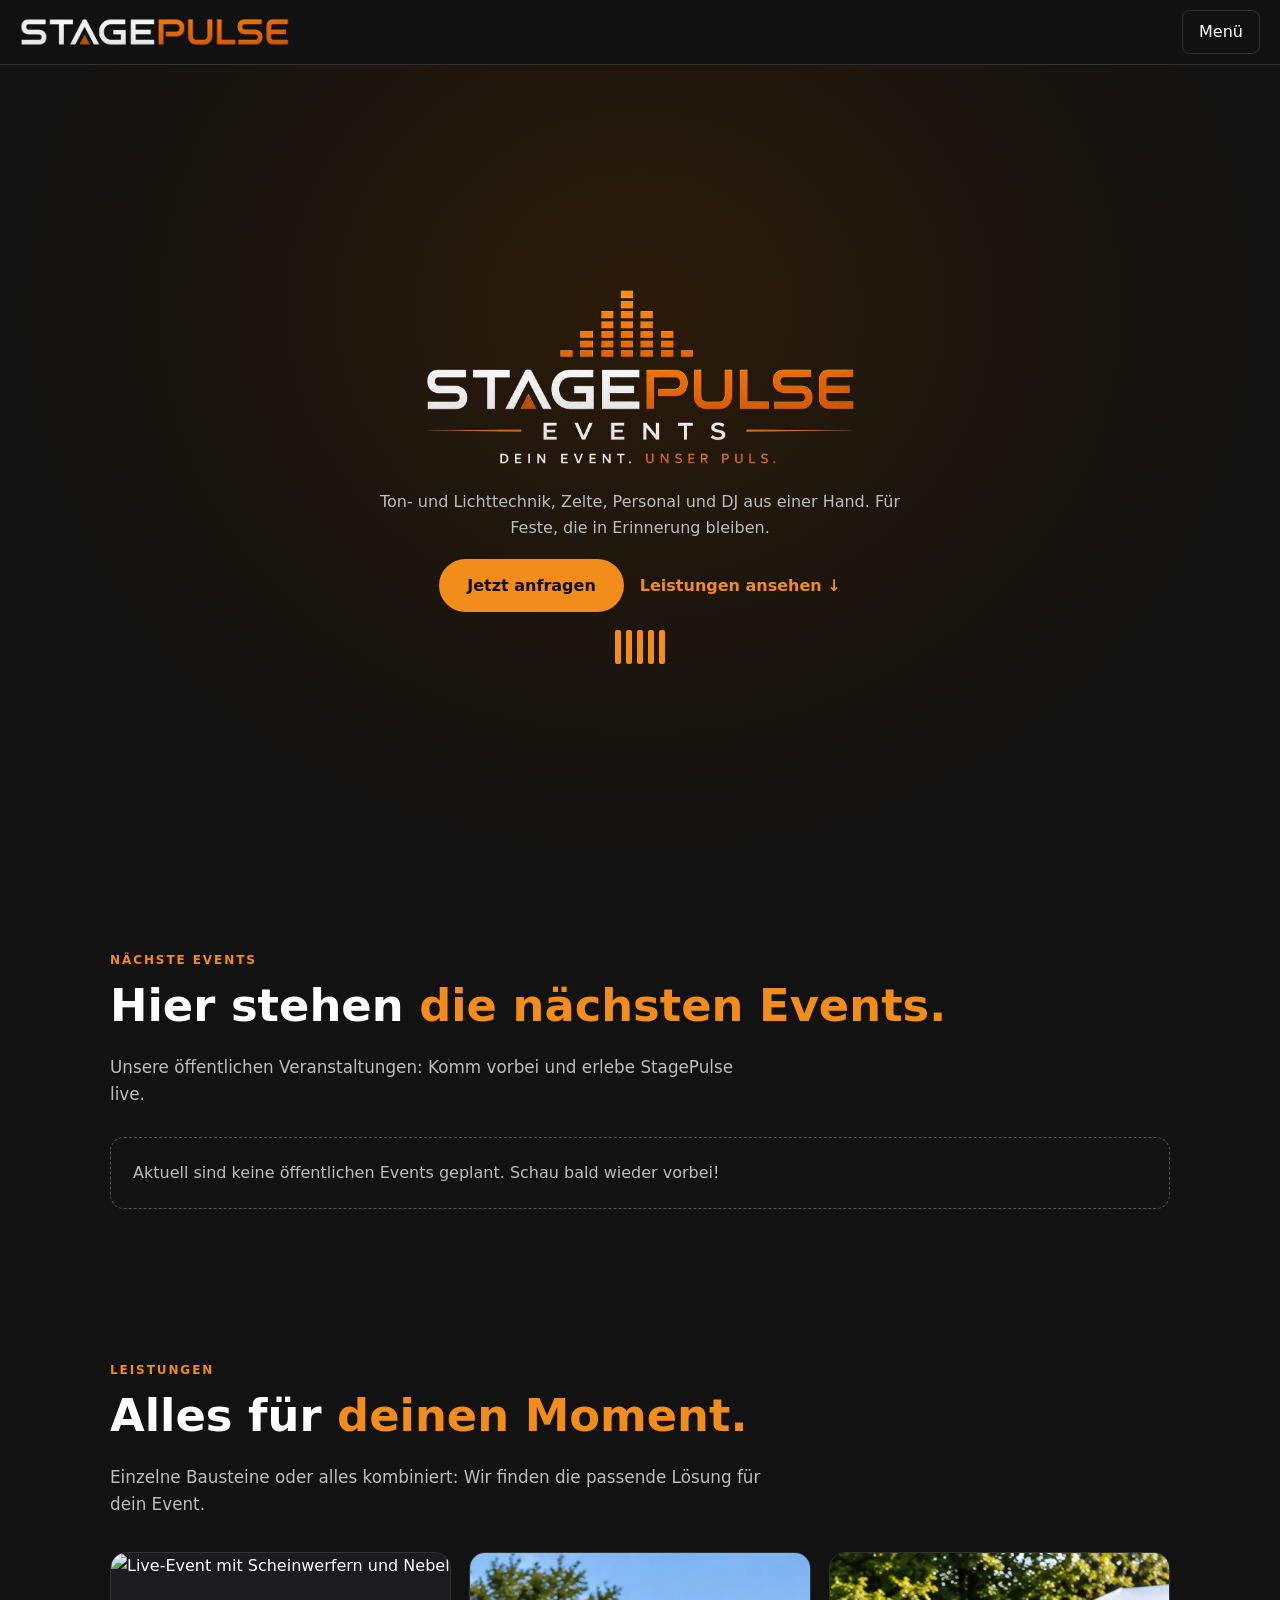
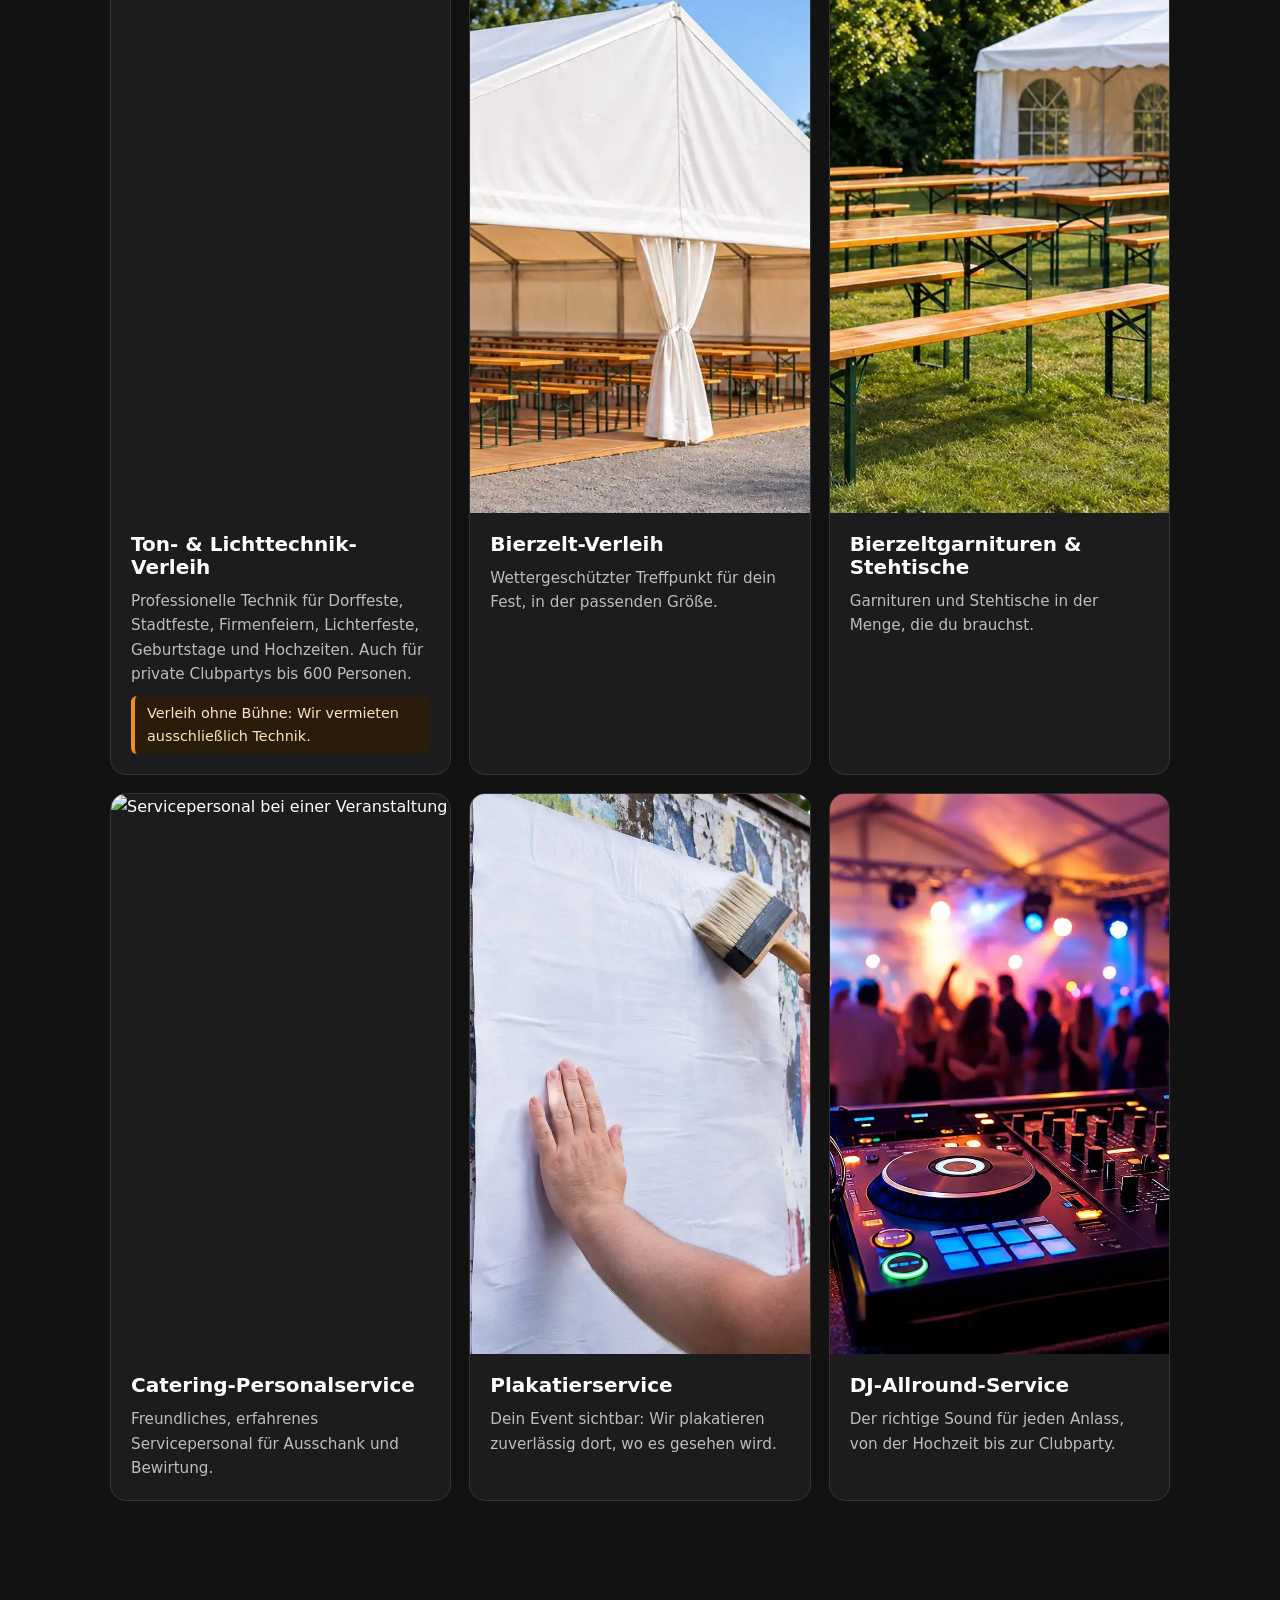
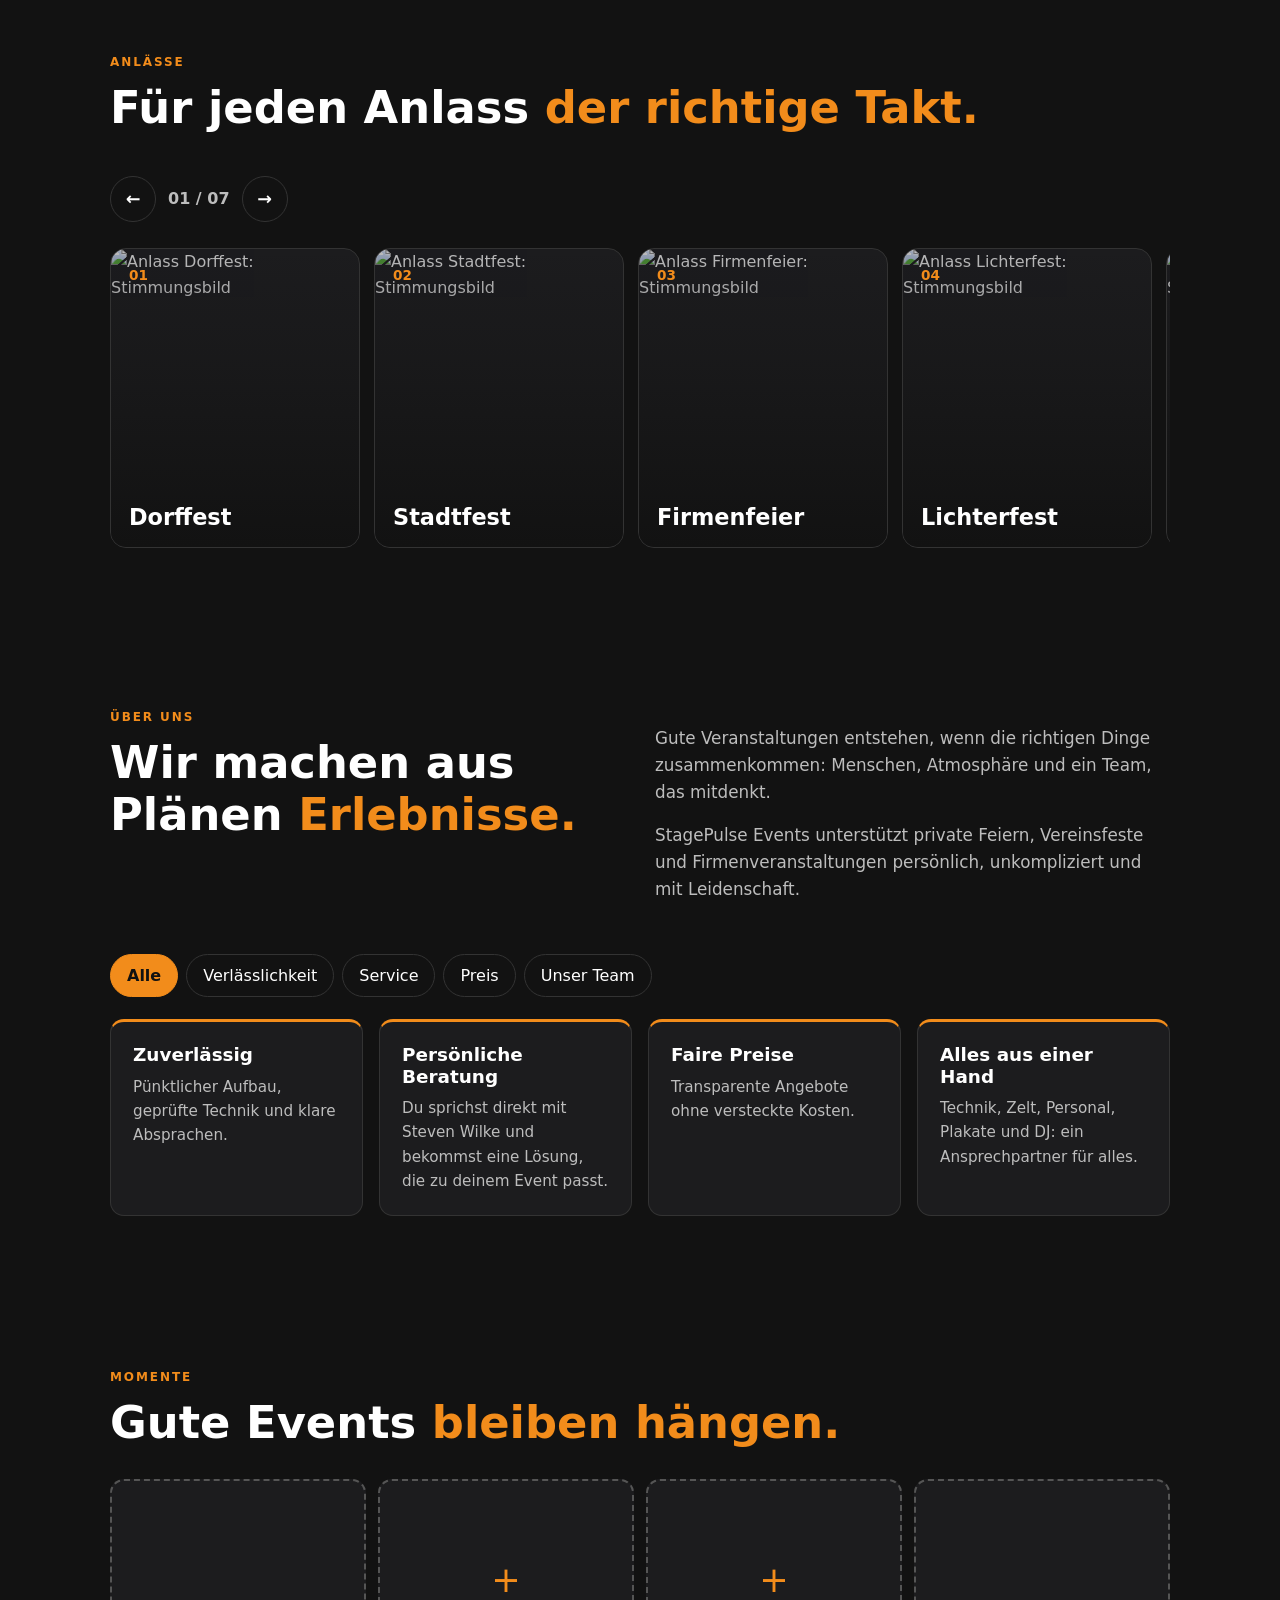
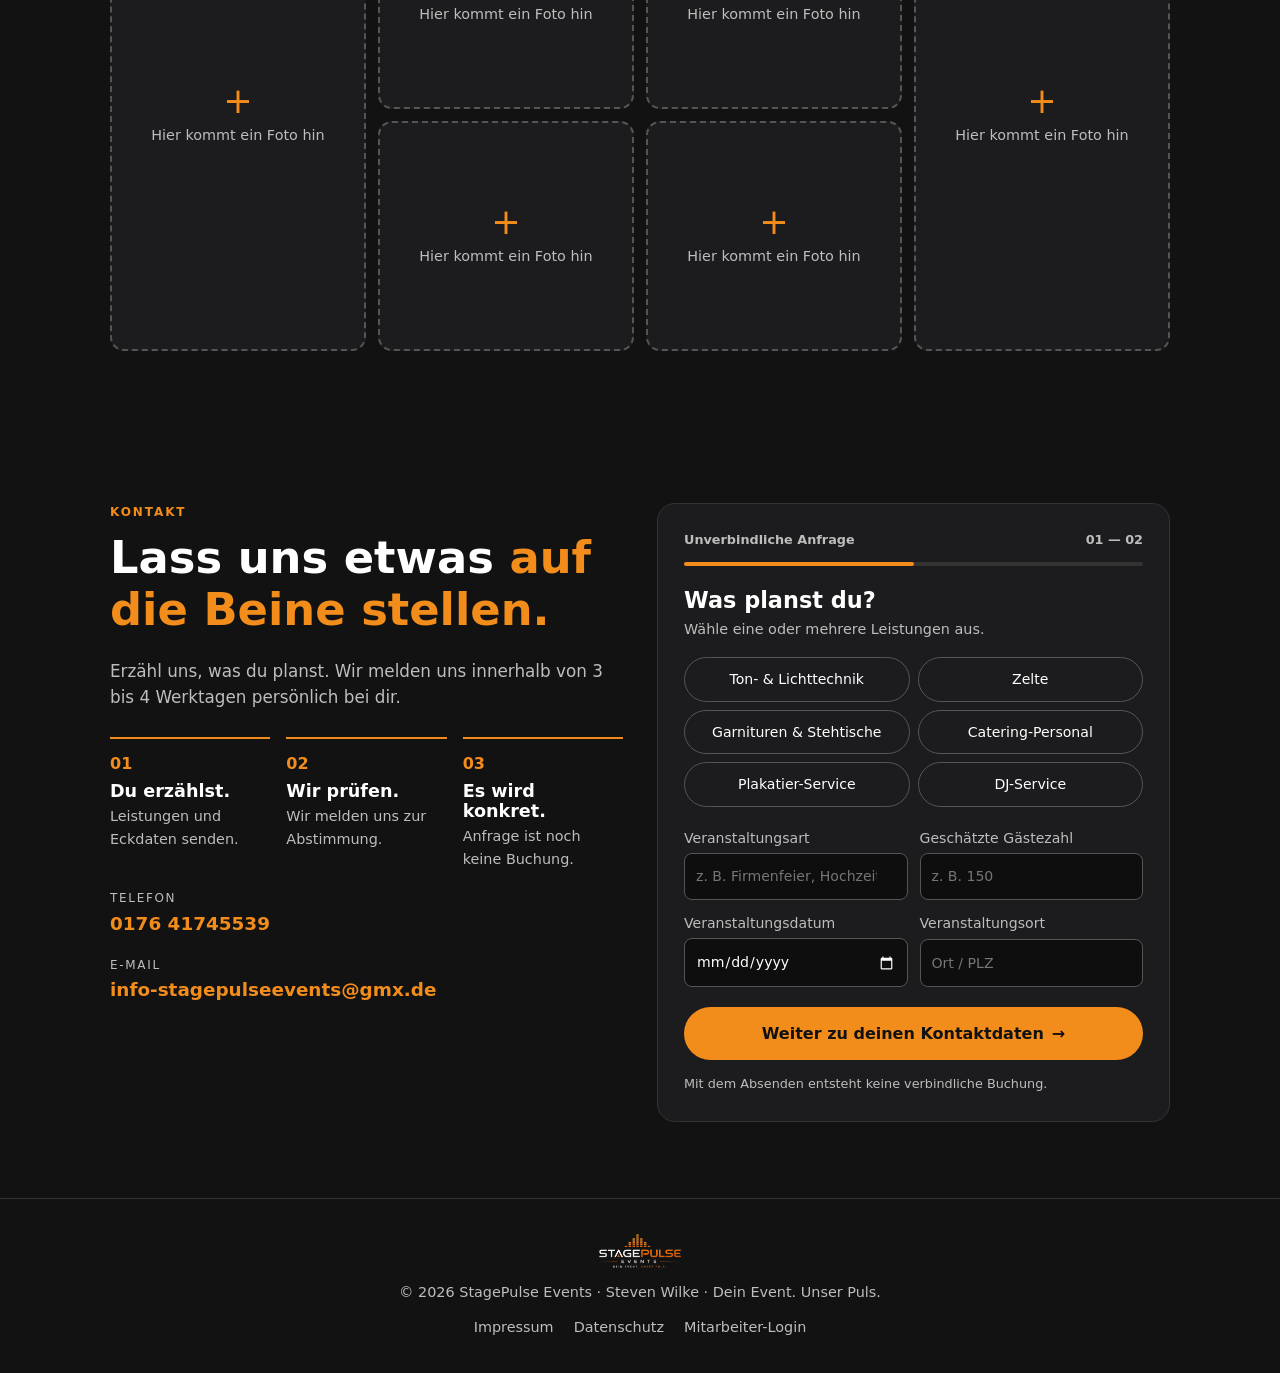
==== index.html @ 1ff985bb "Add files via upload" ====
<!doctype html>
<html lang="de"><head><meta charset="utf-8"><meta name="viewport" content="width=device-width,initial-scale=1,viewport-fit=cover"><meta name="theme-color" content="#121212"><meta name="description" content="StagePulse Events – Dein Event. Unser Puls. Ton- und Lichttechnik, Bierzelt- und Garniturenverleih, Catering-Personalservice, Plakatierservice und DJ-Allround-Service."><meta property="og:title" content="StagePulse Events – Dein Event. Unser Puls."><meta property="og:description" content="Technik, Zelte, Personal und DJ aus einer Hand für Dorffeste, Firmenfeiern, Hochzeiten und Clubpartys."><meta property="og:type" content="website"><meta property="og:locale" content="de_DE"><meta property="og:image" content="assets/logo-og.jpg"><title>StagePulse Events – Ton- und Lichttechnik, Bierzelte, DJ &amp; mehr</title><link rel="icon" href="assets/logo.webp" type="image/webp"><link rel="stylesheet" href="styles.css"><script defer src="https://cdn.jsdelivr.net/npm/@supabase/supabase-js@2"></script><script defer src="config.js"></script><script defer src="app.js"></script></head><body>
<header class="site-header"><a class="brand" href="#start" aria-label="StagePulse Events Startseite"><img class="brand-logo" src="assets/logo-wortmarke.webp" alt="StagePulse Events" width="326" height="36"></a><button class="menu-toggle" aria-label="Menü" aria-expanded="false" aria-controls="main-nav"><span class="t-o">Menü</span><span class="t-x">Schließen</span></button></header>
<nav class="main-nav" id="main-nav" aria-label="Hauptmenü"><a href="#events">Events</a><a href="#leistungen">Leistungen</a><a href="#anlaesse">Anlässe</a><a href="#ueber-uns">Über uns</a><a href="#momente">Momente</a><a href="#anfrage">Kontakt</a><a class="nav-cta" href="#anfrage">Jetzt anfragen</a></nav>
<main>
<section class="hero" id="start"><div class="hero-image" aria-hidden="true"></div><h1 class="reveal"><img class="hero-logo" src="assets/logo.webp" alt="StagePulse Events – Dein Event. Unser Puls." width="440" height="189"></h1><p class="hero-copy">Ton- und Lichttechnik, Zelte, Personal und DJ aus einer Hand. Für Feste, die in Erinnerung bleiben.</p><div class="hero-actions"><a class="button button-primary" href="#anfrage">Jetzt anfragen</a><a class="text-link" href="#leistungen">Leistungen ansehen ↓</a></div><span class="eq" aria-hidden="true"><i></i><i></i><i></i><i></i><i></i></span></section>
<section class="section-wrap" id="events"><div class="section-kicker">Nächste Events</div><h2>Hier stehen <span>die nächsten Events.</span></h2><p class="lead">Unsere öffentlichen Veranstaltungen: Komm vorbei und erlebe StagePulse live.</p><div class="events-list" id="event-list" aria-live="polite"><p class="events-empty">Events werden geladen …</p></div></section>
<section class="section-wrap" id="leistungen"><div class="section-kicker">Leistungen</div><h2>Alles für <span>deinen Moment.</span></h2><p class="lead">Einzelne Bausteine oder alles kombiniert: Wir finden die passende Lösung für dein Event.</p><div class="grid"><article class="card"><img src="https://images.unsplash.com/photo-1506157786151-b8491531f063?auto=format&fit=crop&w=900&q=80" alt="Live-Event mit Scheinwerfern und Nebel" loading="lazy" width="900" height="560"><div class="b"><h3>Ton- &amp; Lichttechnik-Verleih</h3><p>Professionelle Technik für Dorffeste, Stadtfeste, Firmenfeiern, Lichterfeste, Geburtstage und Hochzeiten. Auch für private Clubpartys bis 600 Personen.</p><p class="note-ob">Verleih ohne Bühne: Wir vermieten ausschließlich Technik.</p></div></article><article class="card"><img src="assets/Bierzelte.webp" alt="Festlich beleuchtetes Zelt am Abend" loading="lazy" width="900" height="560"><div class="b"><h3>Bierzelt-Verleih</h3><p>Wettergeschützter Treffpunkt für dein Fest, in der passenden Größe.</p></div></article><article class="card"><img src="assets/Bierzeltgarnituren.webp" alt="Gedeckte Tische und Bänke bei einer Feier" loading="lazy" width="900" height="560"><div class="b"><h3>Bierzeltgarnituren &amp; Stehtische</h3><p>Garnituren und Stehtische in der Menge, die du brauchst.</p></div></article><article class="card"><img src="https://images.unsplash.com/photo-1555244162-803834f70033?auto=format&fit=crop&w=900&q=80" alt="Servicepersonal bei einer Veranstaltung" loading="lazy" width="900" height="560"><div class="b"><h3>Catering-Personalservice</h3><p>Freundliches, erfahrenes Servicepersonal für Ausschank und Bewirtung.</p></div></article><article class="card"><img src="assets/Plakatierservice.webp" alt="Plakatwand mit Veranstaltungswerbung" loading="lazy" width="900" height="560"><div class="b"><h3>Plakatierservice</h3><p>Dein Event sichtbar: Wir plakatieren zuverlässig dort, wo es gesehen wird.</p></div></article><article class="card"><img src="assets/DJService.webp" alt="DJ am Mischpult bei einer Party" loading="lazy" width="900" height="560"><div class="b"><h3>DJ-Allround-Service</h3><p>Der richtige Sound für jeden Anlass, von der Hochzeit bis zur Clubparty.</p></div></article></div></section>
<section class="section-wrap" id="anlaesse"><div class="occ-head"><div><div class="section-kicker">Anlässe</div><h2>Für jeden Anlass <span>der richtige Takt.</span></h2></div><div class="occ-ctrl"><button type="button" id="occ-prev" aria-label="Vorheriger Anlass">←</button><span id="occ-count" aria-live="polite">01 / 07</span><button type="button" id="occ-next" aria-label="Nächster Anlass">→</button></div></div><div class="occ-row" id="occ-row" tabindex="0" role="region" aria-label="Anlässe, horizontal scrollbar"><article class="occ-card"><img src="https://images.unsplash.com/photo-1519167758481-83f550bb49b3?auto=format&fit=crop&w=600&q=80" alt="Anlass Dorffest: Stimmungsbild" loading="lazy" width="600" height="600"><div class="card-shade"></div><b>01</b><h3>Dorffest</h3></article><article class="occ-card"><img src="https://images.unsplash.com/photo-1470229722913-7c0e2dbbafd3?auto=format&fit=crop&w=600&q=80" alt="Anlass Stadtfest: Stimmungsbild" loading="lazy" width="600" height="600"><div class="card-shade"></div><b>02</b><h3>Stadtfest</h3></article><article class="occ-card"><img src="https://images.unsplash.com/photo-1511795409834-ef04bbd61622?auto=format&fit=crop&w=600&q=80" alt="Anlass Firmenfeier: Stimmungsbild" loading="lazy" width="600" height="600"><div class="card-shade"></div><b>03</b><h3>Firmenfeier</h3></article><article class="occ-card"><img src="https://images.unsplash.com/photo-1506157786151-b8491531f063?auto=format&fit=crop&w=600&q=80" alt="Anlass Lichterfest: Stimmungsbild" loading="lazy" width="600" height="600"><div class="card-shade"></div><b>04</b><h3>Lichterfest</h3></article><article class="occ-card"><img src="https://images.unsplash.com/photo-1514525253161-7a46d19cd819?auto=format&fit=crop&w=600&q=80" alt="Anlass Geburtstag: Stimmungsbild" loading="lazy" width="600" height="600"><div class="card-shade"></div><b>05</b><h3>Geburtstag</h3></article><article class="occ-card"><img src="https://images.unsplash.com/photo-1511795409834-ef04bbd61622?auto=format&fit=crop&w=600&q=80" alt="Anlass Hochzeit: Stimmungsbild" loading="lazy" width="600" height="600"><div class="card-shade"></div><b>06</b><h3>Hochzeit</h3></article><article class="occ-card"><img src="https://images.unsplash.com/photo-1571266028243-d220c9c3b6c8?auto=format&fit=crop&w=600&q=80" alt="Anlass Clubparty: Stimmungsbild" loading="lazy" width="600" height="600"><div class="card-shade"></div><b>07</b><h3>Clubparty</h3></article></div></section>
<section class="section-wrap" id="ueber-uns"><div class="intro-grid"><div><div class="section-kicker">Über uns</div><h2>Wir machen aus Plänen <span>Erlebnisse.</span></h2></div><div><p class="lead">Gute Veranstaltungen entstehen, wenn die richtigen Dinge zusammenkommen: Menschen, Atmosphäre und ein Team, das mitdenkt.</p><p class="lead">StagePulse Events unterstützt private Feiern, Vereinsfeste und Firmenveranstaltungen persönlich, unkompliziert und mit Leidenschaft.</p></div></div><div class="adv-filter" role="group" aria-label="Vorteile filtern"><button type="button" aria-pressed="true" data-f="all">Alle</button><button type="button" aria-pressed="false" data-f="a">Verlässlichkeit</button><button type="button" aria-pressed="false" data-f="b">Service</button><button type="button" aria-pressed="false" data-f="c">Preis</button><button type="button" aria-pressed="false" data-f="team">Unser Team</button></div><div class="adv-grid" id="adv-grid"><div class="adv" data-c="a"><h3>Zuverlässig</h3><p>Pünktlicher Aufbau, geprüfte Technik und klare Absprachen.</p></div><div class="adv" data-c="b"><h3>Persönliche Beratung</h3><p>Du sprichst direkt mit Steven Wilke und bekommst eine Lösung, die zu deinem Event passt.</p></div><div class="adv" data-c="c"><h3>Faire Preise</h3><p>Transparente Angebote ohne versteckte Kosten.</p></div><div class="adv" data-c="b"><h3>Alles aus einer Hand</h3><p>Technik, Zelt, Personal, Plakate und DJ: ein Ansprechpartner für alles.</p></div></div><div id="team-panel" hidden><div id="team-list"><p class="events-empty">Team wird geladen …</p></div></div></section>
<section class="section-wrap" id="momente"><div class="section-kicker">Momente</div><h2>Gute Events <span>bleiben hängen.</span></h2><!-- Fotos: jeden Platzhalter &lt;figure class="moment moment-slot"&gt; durch &lt;figure class="moment"&gt;&lt;img src="..." alt="Beschreibung" loading="lazy"&gt;&lt;/figure&gt; ersetzen -->
<div class="moment-grid"><figure data-slot="1" class="moment moment-slot tall"><span aria-hidden="true">+</span><span>Hier kommt ein Foto hin</span></figure><figure data-slot="2" class="moment moment-slot "><span aria-hidden="true">+</span><span>Hier kommt ein Foto hin</span></figure><figure data-slot="3" class="moment moment-slot "><span aria-hidden="true">+</span><span>Hier kommt ein Foto hin</span></figure><figure data-slot="4" class="moment moment-slot tall"><span aria-hidden="true">+</span><span>Hier kommt ein Foto hin</span></figure><figure data-slot="5" class="moment moment-slot "><span aria-hidden="true">+</span><span>Hier kommt ein Foto hin</span></figure><figure data-slot="6" class="moment moment-slot "><span aria-hidden="true">+</span><span>Hier kommt ein Foto hin</span></figure></div></section>
<section class="section-wrap" id="anfrage"><div class="contact"><div><div class="section-kicker">Kontakt</div><h2>Lass uns etwas <span>auf die Beine stellen.</span></h2><p class="lead">Erzähl uns, was du planst. Wir melden uns innerhalb von 3 bis 4 Werktagen persönlich bei dir.</p><div class="process-grid"><div><b>01</b><h3>Du erzählst.</h3><p>Leistungen und Eckdaten senden.</p></div><div><b>02</b><h3>Wir prüfen.</h3><p>Wir melden uns zur Abstimmung.</p></div><div><b>03</b><h3>Es wird konkret.</h3><p>Anfrage ist noch keine Buchung.</p></div></div><div class="contact-detail"><span>TELEFON</span><a href="tel:+4917641745539">0176 41745539</a></div><div class="contact-detail"><span>E-MAIL</span><a href="mailto:info-stagepulseevents@gmx.de">info-stagepulseevents@gmx.de</a></div></div><form class="inquiry-form" id="inquiry-form">
        <div class="form-top"><span>Unverbindliche Anfrage</span><span>01 — 02</span></div>
        <div class="form-progress"><i></i></div>
        <div class="form-step active" data-step="1">
          <h3>Was planst du?</h3><p class="form-hint">Wähle eine oder mehrere Leistungen aus.</p>
          <div class="service-options">
            <label><input type="checkbox" name="services" value="Ton- und Lichttechnik"><span>Ton- &amp; Lichttechnik</span></label>
            <label><input type="checkbox" name="services" value="Bierzelt- und Zeltverleih"><span>Zelte</span></label>
            <label><input type="checkbox" name="services" value="Bierzeltgarnituren und Stehtische"><span>Garnituren &amp; Stehtische</span></label>
            <label><input type="checkbox" name="services" value="Catering-Personal-Service"><span>Catering-Personal</span></label>
            <label><input type="checkbox" name="services" value="Plakatier-Service"><span>Plakatier-Service</span></label>
            <label><input type="checkbox" name="services" value="DJ-Allround-Service"><span>DJ-Service</span></label>
          </div>
          <div class="form-grid"><label>Veranstaltungsart<input name="event_type" list="anlaesse-liste" placeholder="z. B. Firmenfeier, Hochzeit" required><datalist id="anlaesse-liste"><option>Dorffest</option><option>Stadtfest</option><option>Firmenfeier</option><option>Lichterfest</option><option>Geburtstag</option><option>Hochzeit</option><option>Clubparty</option></datalist></label><label>Geschätzte Gästezahl<input name="guest_count" type="number" min="1" placeholder="z. B. 150"></label><label>Veranstaltungsdatum<input name="event_date" type="date" required></label><label>Veranstaltungsort<input name="venue" placeholder="Ort / PLZ" required></label></div>
          <button class="button button-primary form-next" type="button">Weiter zu deinen Kontaktdaten <span>→</span></button>
        </div>
        <div class="form-step" data-step="2">
          <h3>Wie erreichen wir dich?</h3><p class="form-hint">Wir verwenden deine Angaben ausschließlich zur Bearbeitung deiner Anfrage.</p>
          <div class="form-grid"><label>Vor- und Nachname<input name="full_name" autocomplete="name" required></label><label>Telefonnummer<input name="phone" type="tel" autocomplete="tel" required></label><label class="span-two">E-Mail-Adresse<input name="email" type="email" autocomplete="email" required></label><label class="span-two">Mengen / Anzahl<textarea name="quantities" rows="2" placeholder="z. B. 10 Garnituren, 2 Stehtische, gewünschte Technik ..."></textarea></label><label class="span-two">Weitere Wünsche<textarea name="message" rows="3" placeholder="Erzähl uns mehr über dein Event ..."></textarea></label></div>
          <label class="consent"><input type="checkbox" name="privacy" required><span>Ich habe die <a href="datenschutz.html" target="_blank">Datenschutzhinweise</a> gelesen und stimme der Verarbeitung meiner Angaben zur Bearbeitung der Anfrage zu.</span></label>
          <div class="form-actions"><button class="button button-ghost form-back" type="button">← Zurück</button><button class="button button-primary" type="submit">Anfrage senden <span>↗</span></button></div>
        </div>
        <div class="form-success" hidden><div class="success-icon">✓</div><h3>Danke für deine Anfrage!</h3><p>Deine Nachricht wurde übermittelt. Du erhältst eine Eingangsbestätigung per E-Mail, sobald der Versanddienst eingerichtet ist.</p></div>
        <div class="form-error" role="alert" hidden></div>
        <p class="form-footnote">Mit dem Absenden entsteht keine verbindliche Buchung.</p>
      </form></div></section>
</main>
<footer class="site-footer"><a class="brand" href="index.html#start" aria-label="StagePulse Events"><img class="footer-logo" src="assets/logo.webp" alt="StagePulse Events – Dein Event. Unser Puls." width="84" height="36"></a><span>© <span id="year"></span> StagePulse Events · Steven Wilke · Dein Event. Unser Puls.</span><div><a href="impressum.html">Impressum</a><a href="datenschutz.html">Datenschutz</a><a href="admin.html">Mitarbeiter-Login</a></div></footer>
<dialog id="notice-dialog"><div class="dialog-inner"><button class="dialog-close" aria-label="Schließen">×</button><p class="section-kicker">StagePulse Events</p><h3>Eine kurze Nachricht</h3><p id="dialog-message"></p></div></dialog>
<dialog id="event-dialog" aria-labelledby="ed-title"><div class="dialog-inner event-dialog"><button class="dialog-close" id="ed-close" aria-label="Schließen">×</button><p class="section-kicker" id="ed-date"></p><h3 id="ed-title"></h3><p class="event-meta" id="ed-meta"></p><p id="ed-desc" class="lead"></p><div id="ed-actions"></div><div class="map-box" id="ed-map"></div></div></dialog>
</body></html>
---- styles.css ----
:root{--bg:#121212;--bg2:#1c1c1e;--panel:#1c1c1e;--text:#fff;--muted:#bdbdbd;--line:#333;--ac:#F28C1B;--purple:#F28C1B;--blue:#ffb347;--font:system-ui,-apple-system,"Segoe UI",Roboto,sans-serif;--display:var(--font);color-scheme:dark}
*{box-sizing:border-box}html{scroll-behavior:smooth;scroll-padding-top:80px;overflow-x:hidden}
body{margin:0;background:var(--bg);color:var(--text);font:16px/1.6 var(--font);overflow-x:hidden}
a{color:inherit;text-decoration:none}button,input,textarea,select{font:inherit}
:focus-visible{outline:3px solid var(--ac);outline-offset:3px}
h1,h2,h3{line-height:1.15;margin:0 0 .5em;font-weight:800}h2{font-size:clamp(1.8rem,5vw,2.8rem)}h2 span{color:var(--ac)}
.section-wrap{padding:76px 20px;max-width:1100px;margin:auto}
.section-kicker{font-size:.75rem;letter-spacing:.16em;font-weight:700;color:var(--ac);text-transform:uppercase;margin-bottom:10px}
.lead{color:var(--muted);max-width:62ch;font-size:1.05rem}
.site-header{position:sticky;top:0;z-index:20;display:flex;justify-content:space-between;align-items:center;gap:12px;padding:10px 20px;background:#121212f2;border-bottom:1px solid var(--line)}
.brand{display:flex;align-items:center;gap:10px}.brand-logo{height:30px;width:auto;display:block}.footer-logo{height:36px;width:auto}
.menu-toggle{background:none;border:1px solid var(--line);color:var(--text);border-radius:8px;padding:8px 16px;cursor:pointer;font-size:1rem}.menu-toggle:hover{border-color:var(--ac)}
.menu-toggle .t-x,.menu-toggle[aria-expanded=true] .t-o{display:none}.menu-toggle[aria-expanded=true] .t-x{display:inline}
.main-nav{position:fixed;inset:0;z-index:15;background:#0b0b0b;display:none;flex-direction:column;justify-content:center;align-items:center;gap:22px;padding:80px 20px 20px}
.main-nav.open{display:flex}.main-nav a{font-size:clamp(1.6rem,6vw,2.2rem);font-weight:800}.main-nav a:hover{color:var(--ac)}
.main-nav .nav-cta{background:var(--ac);color:#111;border-radius:999px;padding:12px 30px;font-size:1.1rem}.main-nav .nav-cta:hover{color:#111;filter:brightness(1.1)}
.button{display:inline-flex;align-items:center;justify-content:center;gap:8px;border:2px solid transparent;border-radius:999px;padding:12px 26px;font-weight:700;cursor:pointer;transition:.2s;font-size:1rem;color:var(--text);background:none}
.button-primary{background:var(--ac);color:#111}.button-primary:hover{filter:brightness(1.12);transform:translateY(-2px)}
.button-ghost{border-color:var(--ac);color:var(--text)}.button-ghost:hover{background:#F28C1B22}
.button:disabled{opacity:.6;cursor:wait}
.text-link,.under-link{color:var(--ac);font-weight:700}.text-link:hover,.under-link:hover{text-decoration:underline}
.hero{position:relative;min-height:90vh;display:flex;flex-direction:column;align-items:center;justify-content:center;text-align:center;gap:18px;padding:60px 20px 70px;overflow:hidden;background:radial-gradient(ellipse at 50% 30%,#2a1a08 0,var(--bg) 70%)}
.hero-image{position:absolute;inset:0;background:linear-gradient(#121212cc,#121212f2),url('https://images.unsplash.com/photo-1470229722913-7c0e2dbbafd3?auto=format&fit=crop&w=2000&q=80') center/cover;opacity:.55}
.hero>*{position:relative}.hero h1{margin:0}.hero-logo{width:min(440px,86vw);height:auto;display:block}
.hero-copy{color:var(--muted);max-width:56ch;margin:0}.hero-actions{display:flex;flex-wrap:wrap;gap:16px;justify-content:center;align-items:center}
.eq{display:inline-flex;align-items:flex-end;gap:5px;height:34px}.eq i{width:6px;height:100%;background:var(--ac);border-radius:2px;transform-origin:bottom;animation:eq 1.1s ease-in-out infinite alternate}.eq i:nth-child(2){animation-delay:-.5s}.eq i:nth-child(3){animation-delay:-.8s}.eq i:nth-child(4){animation-delay:-.3s}.eq i:nth-child(5){animation-delay:-.65s}@keyframes eq{from{transform:scaleY(1)}to{transform:scaleY(.25)}}
.grid{display:grid;gap:18px;grid-template-columns:repeat(auto-fit,minmax(290px,1fr));margin-top:34px}
.card{background:var(--bg2);border:1px solid var(--line);border-radius:16px;overflow:hidden;display:flex;flex-direction:column;transition:.2s}.card:hover{border-color:var(--ac);transform:translateY(-3px)}
.card img{width:100%;aspect-ratio:16/10;object-fit:cover;display:block}
.card .b{padding:20px;display:flex;flex-direction:column;gap:10px;flex:1}.card h3{margin:0;font-size:1.25rem}.card p{margin:0;color:var(--muted);font-size:.95rem}.card .button{margin-top:auto;align-self:flex-start}
.card .note-ob,.note-ob{border-left:4px solid var(--ac);padding:6px 12px;background:#2a1c0b;border-radius:6px;font-size:.9rem;color:#ffe2bf}
.occ-head{display:flex;justify-content:space-between;align-items:end;gap:20px;flex-wrap:wrap;margin-bottom:26px}
.occ-ctrl{display:flex;align-items:center;gap:12px;color:var(--muted);font-weight:700}.occ-ctrl button{width:46px;height:46px;border-radius:50%;border:1px solid var(--line);background:none;color:#fff;font-size:1.1rem;cursor:pointer}.occ-ctrl button:hover{background:var(--ac);color:#111;border-color:var(--ac)}
.occ-row{display:flex;gap:14px;overflow-x:auto;scroll-snap-type:x mandatory;scrollbar-width:none;padding-bottom:8px}.occ-row::-webkit-scrollbar{display:none}
.occ-card{flex:0 0 min(75%,250px);height:300px;position:relative;scroll-snap-align:start;overflow:hidden;border-radius:16px;border:1px solid var(--line);background:var(--bg2)}
.occ-card img{width:100%;height:100%;object-fit:cover;opacity:.7}.card-shade{position:absolute;inset:0;background:linear-gradient(0deg,#121212 0%,#12121255 60%,transparent)}
.occ-card b{position:absolute;top:16px;left:18px;color:var(--ac);font-size:.85rem}.occ-card h3{position:absolute;left:18px;bottom:16px;margin:0;font-size:1.4rem}
.adv-filter{display:flex;flex-wrap:wrap;gap:8px;margin:34px 0 22px}.adv-filter button{background:none;color:var(--text);border:1px solid var(--line);border-radius:999px;padding:8px 16px;cursor:pointer}.adv-filter button[aria-pressed=true]{background:var(--ac);color:#111;border-color:var(--ac);font-weight:700}
.adv-grid{display:grid;gap:16px;grid-template-columns:repeat(auto-fit,minmax(220px,1fr))}.adv{background:var(--bg2);border:1px solid var(--line);border-top:3px solid var(--ac);border-radius:14px;padding:22px}.adv h3{font-size:1.15rem}.adv p{margin:0;color:var(--muted);font-size:.95rem}.adv[hidden]{display:none}
.intro-grid{display:grid;gap:30px;grid-template-columns:repeat(auto-fit,minmax(280px,1fr));align-items:start}
.moment-grid{display:grid;gap:12px;grid-template-columns:repeat(auto-fit,minmax(220px,1fr));grid-auto-rows:230px;margin-top:30px}.moment{position:relative;overflow:hidden;margin:0;border-radius:14px;background:var(--bg2)}.moment.tall{grid-row:span 2}
.moment img{width:100%;height:calc(100% + 60px);object-fit:cover;display:block;transform:translateY(var(--py,0px))}
.process-grid{display:grid;gap:16px;grid-template-columns:repeat(auto-fit,minmax(150px,1fr));margin:26px 0 8px}.process-grid>div{border-top:2px solid var(--ac);padding-top:12px}.process-grid b{color:var(--ac)}.process-grid h3{margin:4px 0;font-size:1.1rem}.process-grid p{margin:0;color:var(--muted);font-size:.9rem}
.contact{display:grid;gap:34px;grid-template-columns:repeat(auto-fit,minmax(300px,1fr));align-items:start}
.contact-detail{display:flex;flex-direction:column;margin-top:18px}.contact-detail span{font-size:.75rem;letter-spacing:.14em;color:var(--muted)}.contact-detail a{color:var(--ac);font-size:1.15rem;font-weight:700}
.inquiry-form{background:var(--bg2);border:1px solid var(--line);border-radius:18px;padding:26px}
.form-top{display:flex;justify-content:space-between;color:var(--muted);font-size:.8rem;font-weight:700}.form-progress{height:4px;background:var(--line);border-radius:4px;margin:12px 0 22px}.form-progress i{display:block;width:50%;height:100%;background:var(--ac);border-radius:4px;transition:.3s}
.form-step{display:none}.form-step.active{display:block}.form-step h3,.form-success h3{font-size:1.4rem;margin:0}.form-hint{font-size:.9rem;color:var(--muted);margin:4px 0 16px}
.service-options{display:grid;grid-template-columns:1fr 1fr;gap:8px;margin-bottom:20px}.service-options input{position:absolute;opacity:0}.service-options span{display:block;padding:10px 12px;border:1px solid #555;border-radius:999px;font-size:.88rem;text-align:center;cursor:pointer;transition:.2s}.service-options input:checked+span{border-color:var(--ac);background:#F28C1B26;font-weight:700}.service-options input:focus-visible+span{outline:3px solid var(--ac);outline-offset:2px}
.form-grid{display:grid;grid-template-columns:1fr 1fr;gap:12px}.span-two{grid-column:span 2}.form-grid label{display:grid;gap:4px;font-size:.88rem;color:var(--muted)}
input,select,textarea{background:#0e0e0f;color:var(--text);border:1px solid #555;border-radius:8px;padding:11px;width:100%}input[type=checkbox]{width:auto}textarea{resize:vertical}input:focus,textarea:focus,select:focus{border-color:var(--ac);outline:none}
.form-next{margin-top:20px;width:100%}.consent{display:flex;gap:10px;align-items:flex-start;margin:16px 0;font-size:.85rem;color:var(--muted)}.consent input{accent-color:var(--ac);margin-top:4px}.consent a{color:var(--ac);text-decoration:underline}
.form-actions{display:flex;gap:12px}.form-actions .button{flex:1}.form-error{margin-top:12px;color:#ff9d9d}.form-footnote{font-size:.8rem;color:var(--muted);margin:14px 0 0}
.form-success{text-align:center;padding:36px 8px}.success-icon{width:52px;height:52px;border:2px solid var(--ac);border-radius:50%;display:grid;place-items:center;color:var(--ac);font-size:1.4rem;margin:0 auto 16px}.form-success p{color:var(--muted)}
.site-footer{border-top:1px solid var(--line);padding:34px 20px;display:flex;flex-direction:column;align-items:center;gap:12px;text-align:center;color:var(--muted);font-size:.9rem}.site-footer>div{display:flex;gap:20px;flex-wrap:wrap;justify-content:center}.site-footer a:hover{color:var(--ac)}
dialog{background:var(--bg2);color:var(--text);border:1px solid var(--line);border-radius:16px;padding:0}dialog::backdrop{background:#000c}.dialog-inner{padding:30px;min-width:min(400px,85vw)}.dialog-close{float:right;background:none;border:0;color:#fff;font-size:1.6rem;cursor:pointer}
.legal{max-width:820px}.legal h1{font-size:clamp(2rem,6vw,3rem)}.legal h2{font-size:1.3rem;margin-top:1.6em}.legal p{color:#d8d8d8}
.reveal{animation:rise .8s both}@keyframes rise{from{opacity:0;transform:translateY(20px)}to{opacity:1;transform:none}}
@media(max-width:560px){.form-grid{grid-template-columns:1fr}.span-two{grid-column:span 1}.form-actions{flex-direction:column-reverse}.brand-logo{height:24px}.moment.tall{grid-row:span 1}}
@media(prefers-reduced-motion:reduce){*,*::before,*::after{animation:none!important;transition:none!important;scroll-behavior:auto!important}.moment img{transform:none!important}}

.moment-slot{display:flex;flex-direction:column;align-items:center;justify-content:center;gap:6px;border:2px dashed #555;background:var(--bg2);color:var(--muted);font-size:.9rem;text-align:center;padding:12px}.moment-slot span:first-child{font-size:2.2rem;line-height:1;color:var(--ac)}
.events-list{display:grid;gap:16px;grid-template-columns:repeat(auto-fit,minmax(280px,1fr));margin-top:30px}
.event-card{display:flex;gap:16px;background:var(--bg2);border:1px solid var(--line);border-radius:16px;padding:18px;transition:.2s}.event-card:hover{border-color:var(--ac)}
.event-date{flex:0 0 68px;height:78px;border-radius:12px;background:var(--ac);color:#111;display:flex;flex-direction:column;align-items:center;justify-content:center;font-weight:800;line-height:1.05}.event-date b{font-size:1.9rem}.event-date span{font-size:.75rem;letter-spacing:.1em;text-transform:uppercase}
.event-body h3{font-size:1.15rem;margin:0 0 4px}.event-meta{margin:0 0 6px;color:var(--ac);font-weight:700;font-size:.9rem}.event-body p{margin:0 0 6px;color:var(--muted);font-size:.93rem}.event-body a{color:var(--ac);font-weight:700}.event-body a:hover{text-decoration:underline}
.events-empty{grid-column:1/-1;margin:0;padding:22px;border:1px dashed #555;border-radius:14px;color:var(--muted)}
[hidden]{display:none!important}

.moment-grid{grid-template-columns:repeat(4,1fr);grid-auto-flow:dense}
@media(max-width:850px){.moment-grid{grid-template-columns:repeat(2,1fr)}}
@media(max-width:560px){.moment-grid{grid-template-columns:1fr}}

.event-card{cursor:pointer}.event-open{background:none;border:0;color:var(--ac);font-weight:700;padding:0;cursor:pointer;font-size:.95rem}.event-open:hover{text-decoration:underline}
.event-short{display:-webkit-box;-webkit-line-clamp:2;-webkit-box-orient:vertical;overflow:hidden}
#event-dialog{width:min(580px,94vw);max-height:90vh;overflow:auto}#event-dialog .dialog-inner{min-width:0;padding:26px}#event-dialog h3{font-size:1.6rem;margin:0 0 6px}#event-dialog .lead{margin:10px 0;white-space:pre-line}
#ed-actions{display:flex;flex-wrap:wrap;gap:10px;margin:16px 0}
.map-box{margin-top:6px;border-radius:12px;overflow:hidden;border:1px solid var(--line);background:#0e0e0f;min-height:140px}.map-box iframe{display:block;width:100%;height:320px;border:0}
.map-consent{padding:22px;text-align:center;color:var(--muted);font-size:.9rem;display:grid;gap:12px;justify-items:center}.map-consent a{color:var(--ac);text-decoration:underline}

.moment figcaption{position:absolute;left:0;right:0;bottom:0;padding:34px 16px 14px;background:linear-gradient(transparent,#000000d9);color:#fff;font-size:.92rem;line-height:1.35}
.team-row{display:grid;grid-template-columns:1fr 1fr;gap:clamp(24px,5vw,56px);align-items:center;margin:0 0 48px}
.team-row:nth-child(even) .team-photo{order:2}
.team-photo{margin:0;border-radius:16px;overflow:hidden;background:var(--bg2);border:1px solid var(--line);aspect-ratio:4/5}.team-photo img{width:100%;height:100%;object-fit:cover;display:block}
.team-role{margin:0 0 6px;color:var(--ac);font-weight:700;letter-spacing:.14em;text-transform:uppercase;font-size:.78rem}.team-text h3{font-size:clamp(1.6rem,4vw,2.3rem);margin:0 0 12px}.team-text p{color:var(--muted);margin:0 0 10px;font-size:1.02rem}
@media(max-width:700px){.team-row{grid-template-columns:1fr;gap:18px}.team-row:nth-child(even) .team-photo{order:0}.team-photo{aspect-ratio:1/1}}
.team-row{grid-template-columns:minmax(0,400px) 1fr;justify-content:space-between}.team-row:nth-child(even){grid-template-columns:1fr minmax(0,400px)}
@media(max-width:700px){.team-row,.team-row:nth-child(even){grid-template-columns:1fr}}
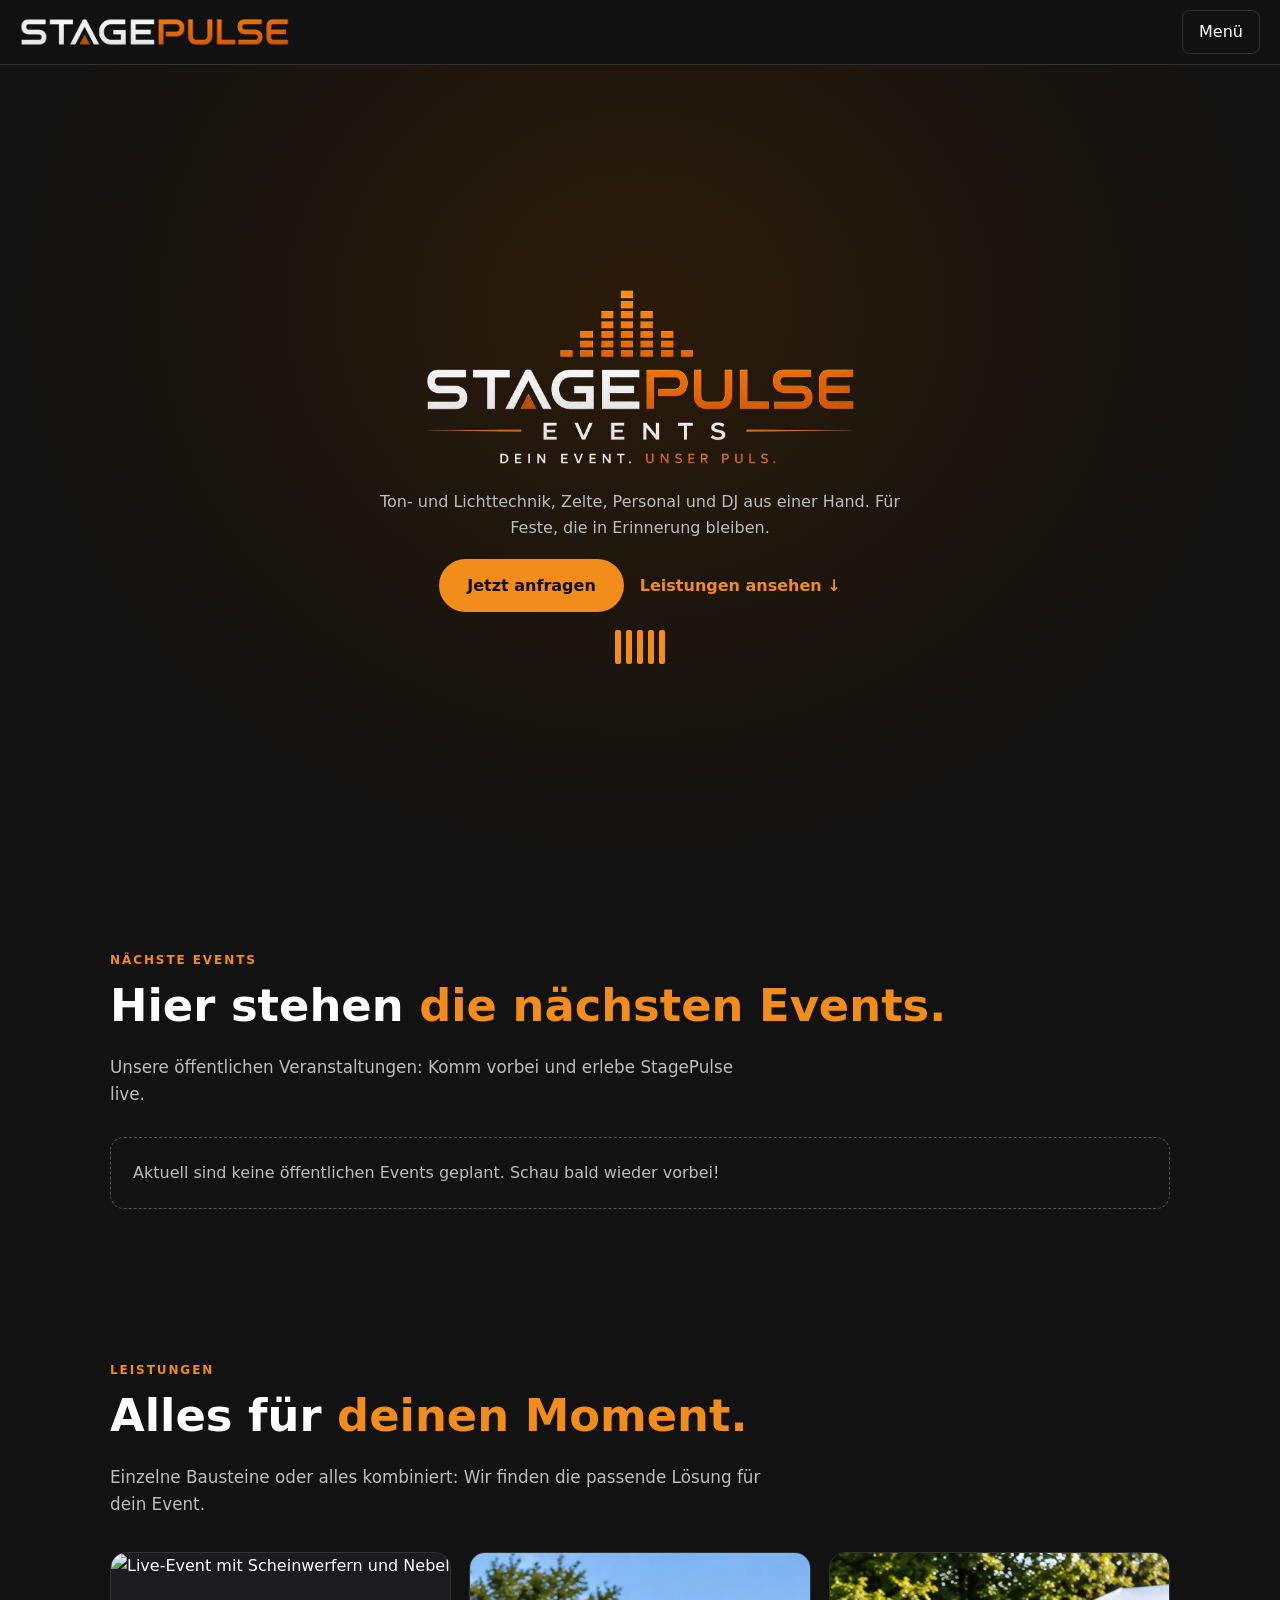
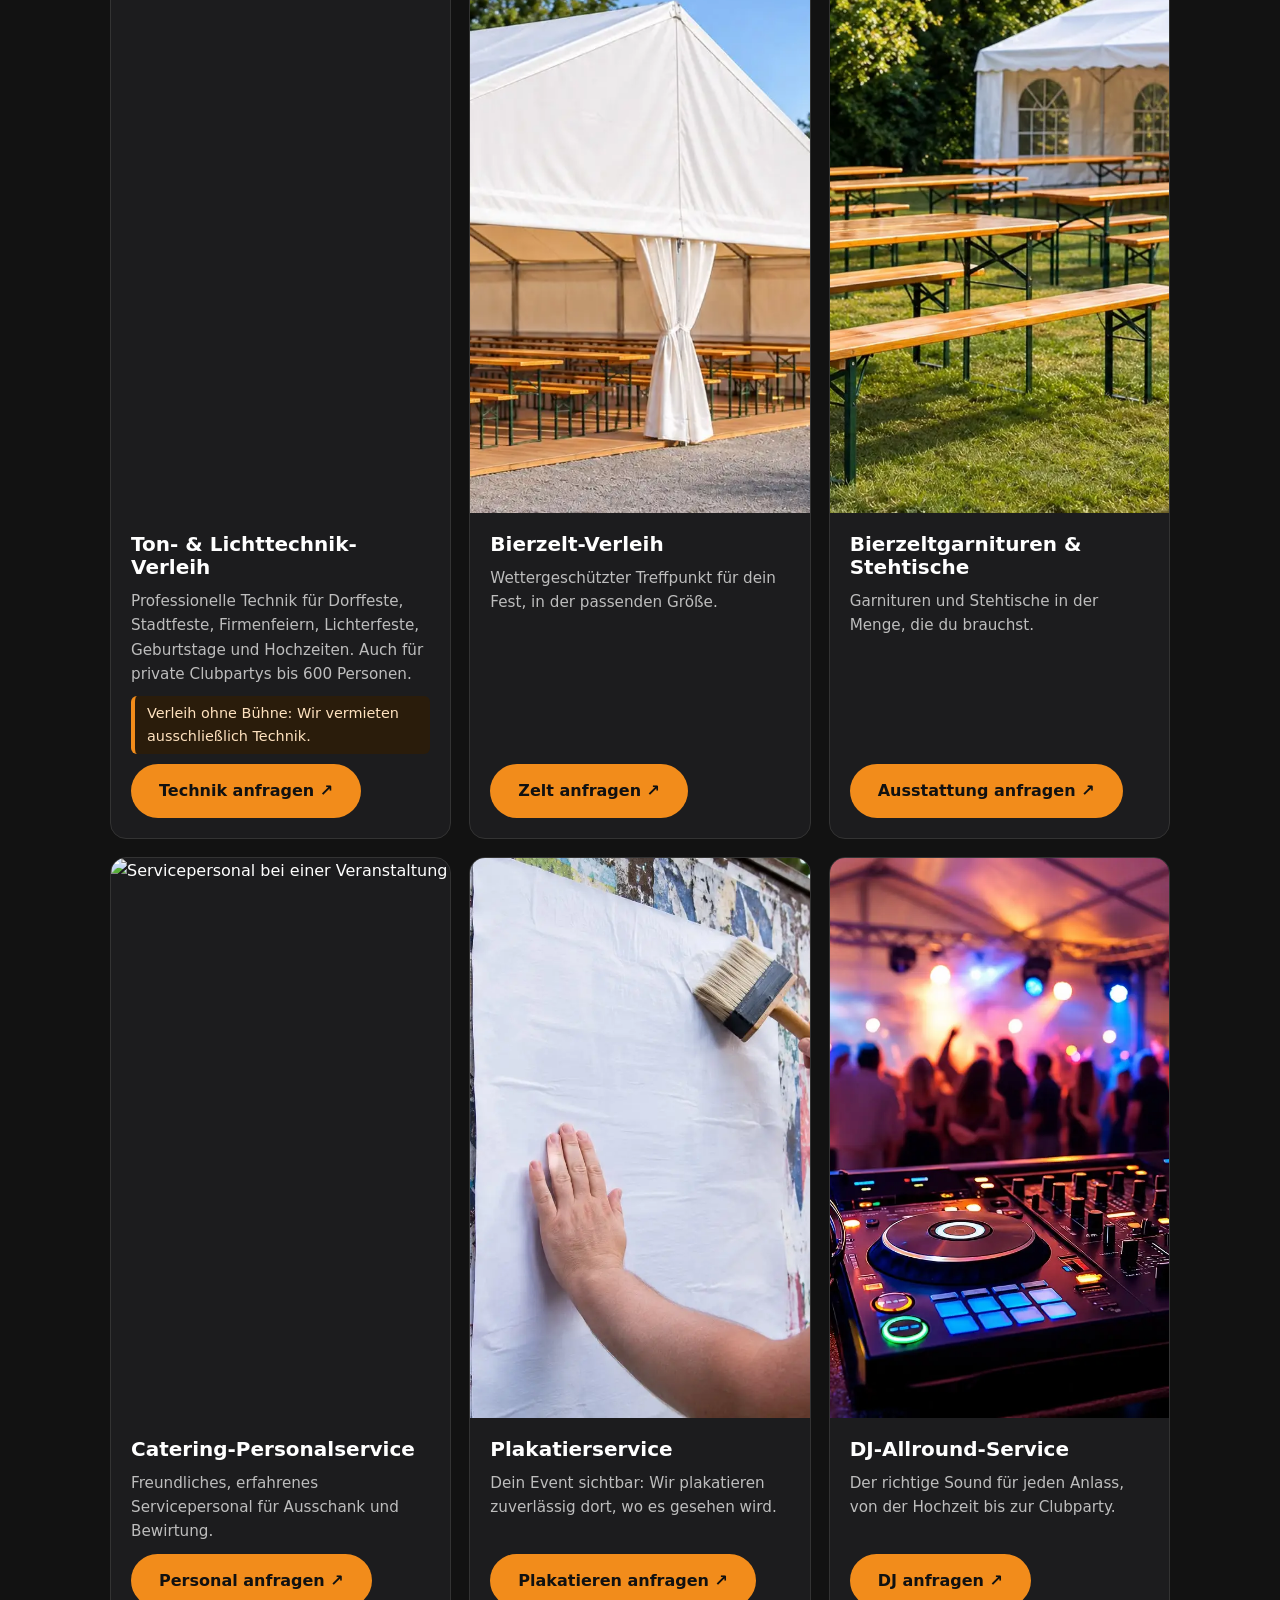
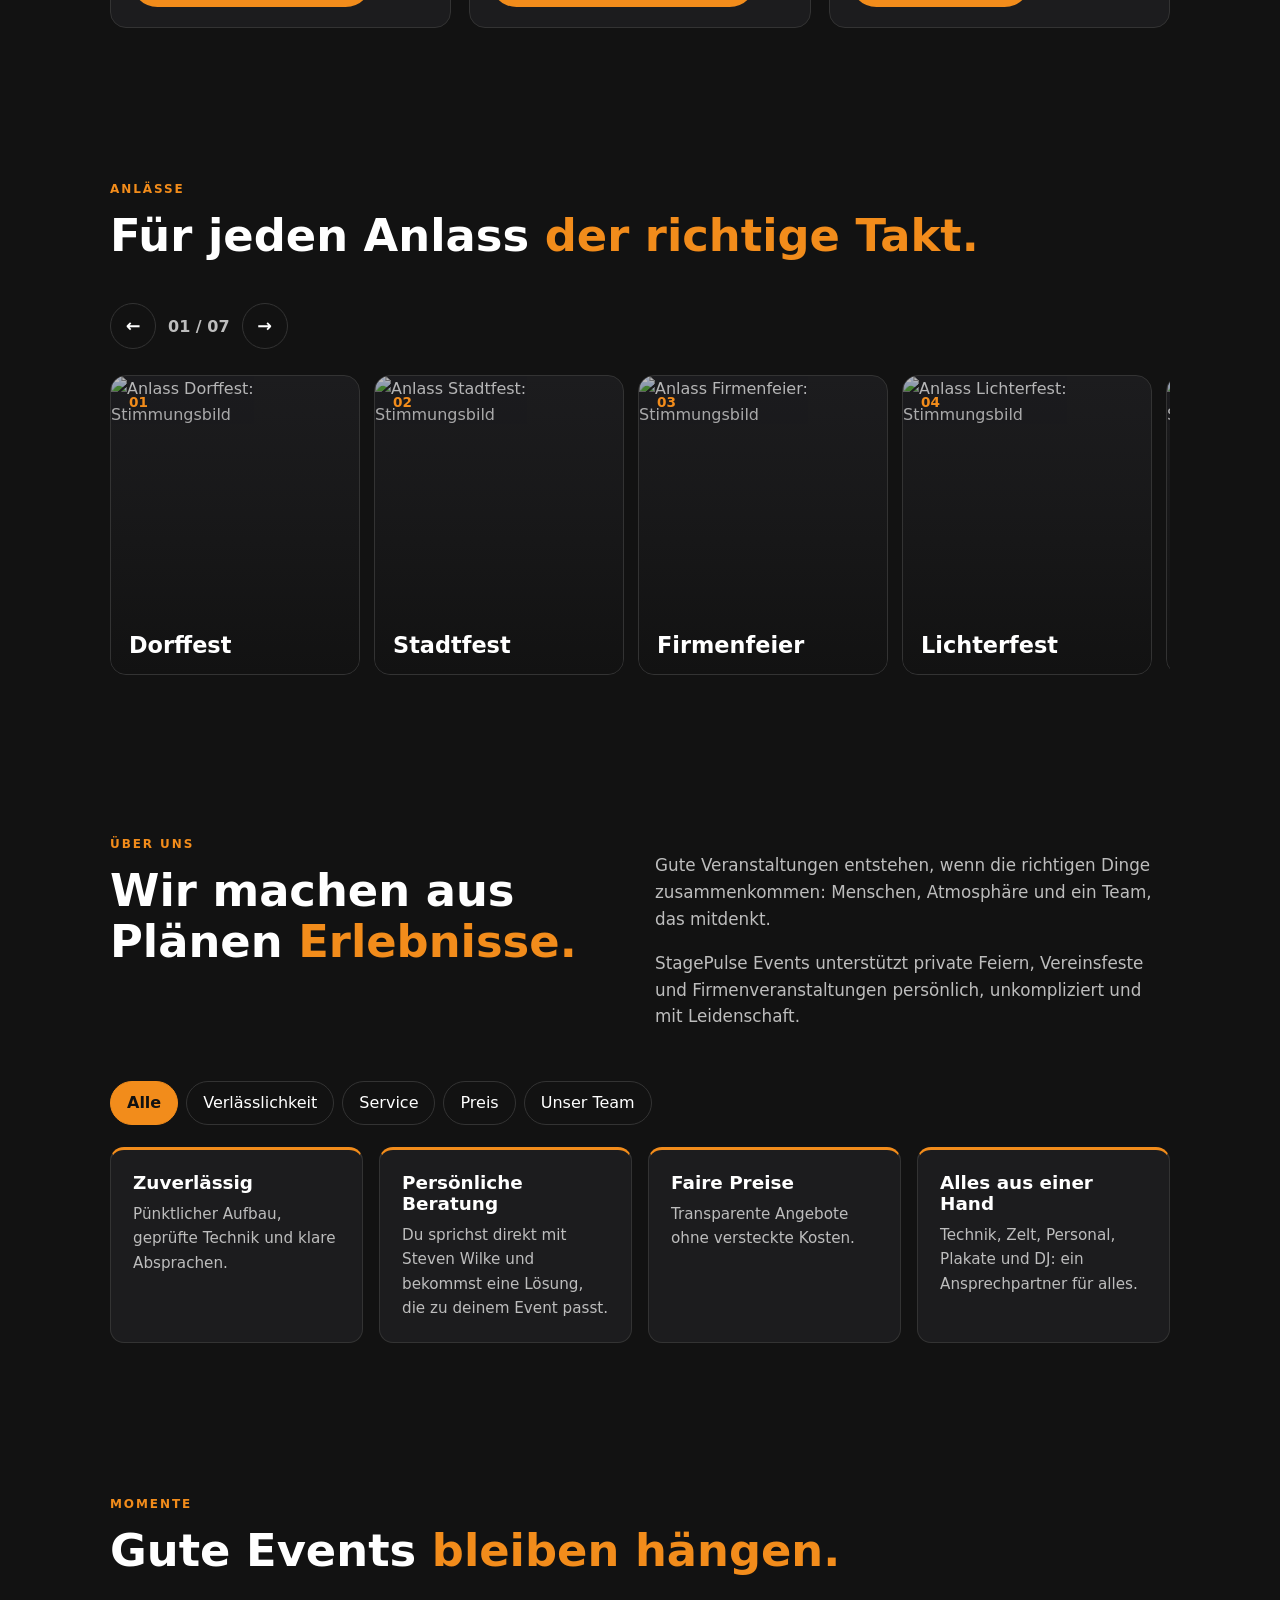
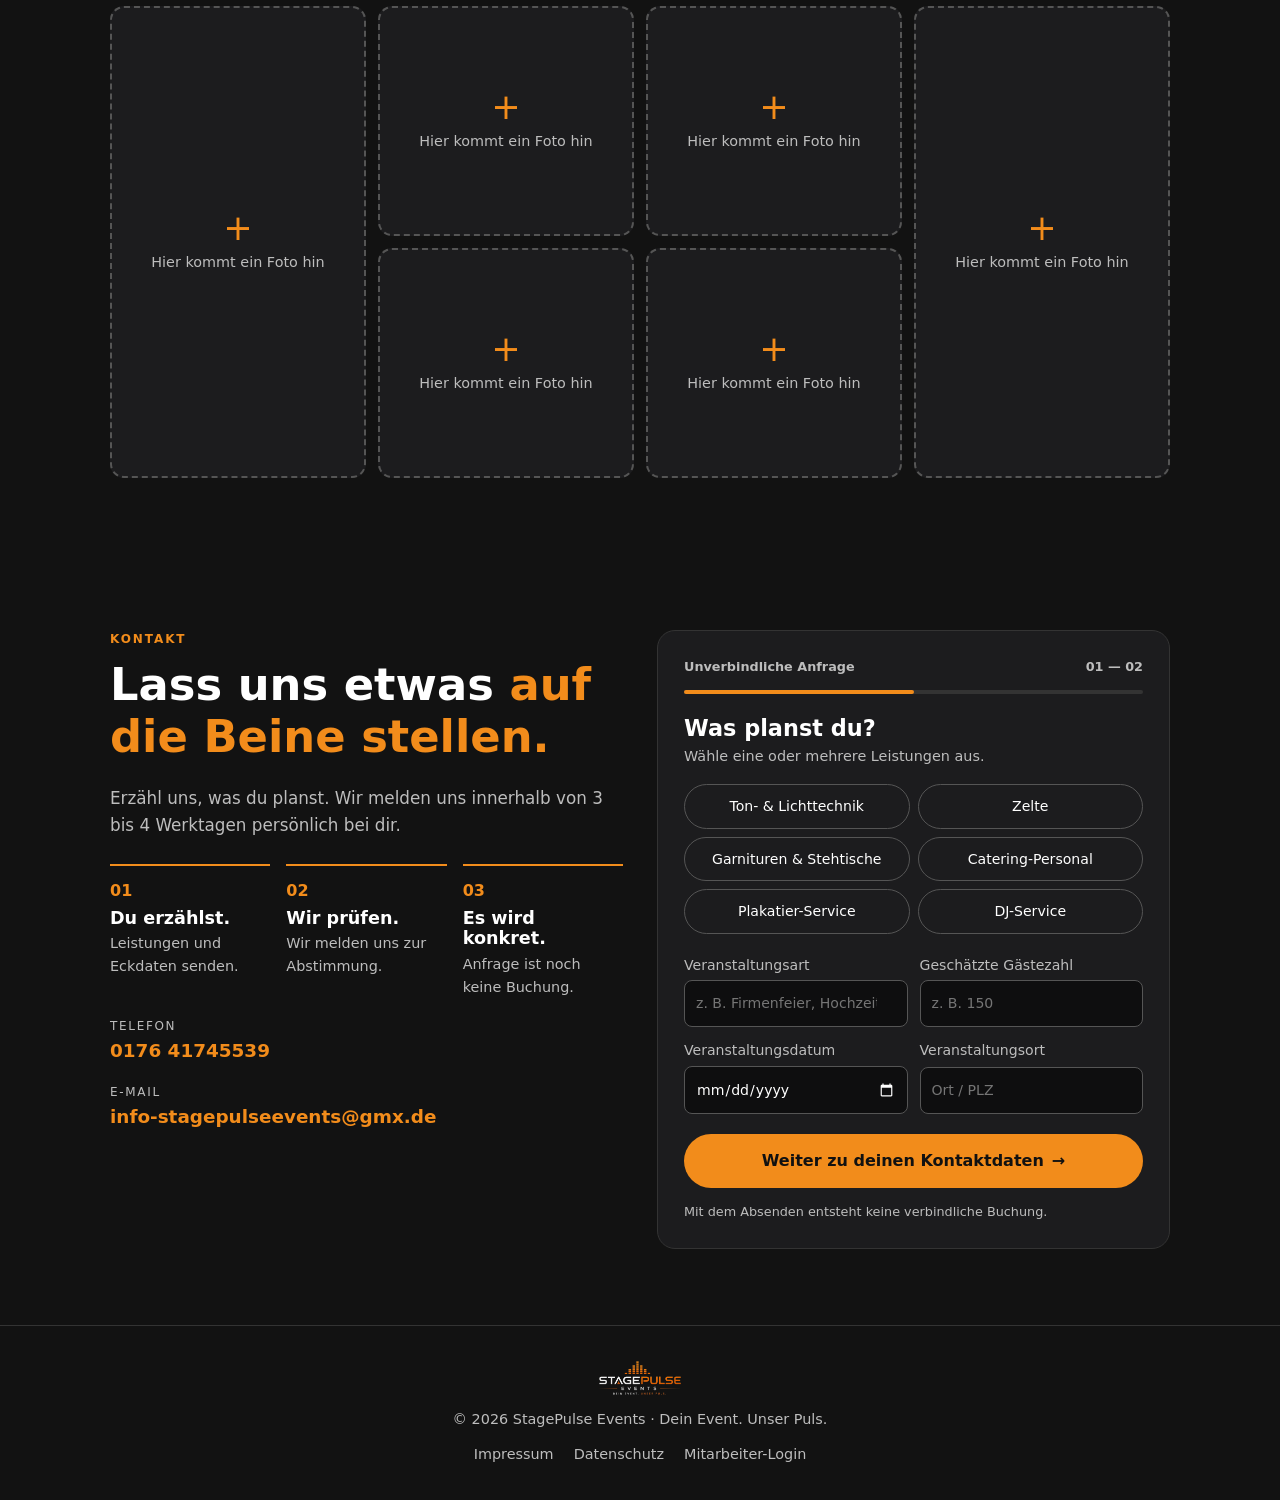
==== commit 2f85152a: "Add files via upload" ====
--- a/index.html
+++ b/index.html
@@ -5,7 +5,7 @@
 <main>
 <section class="hero" id="start"><div class="hero-image" aria-hidden="true"></div><h1 class="reveal"><img class="hero-logo" src="assets/logo.webp" alt="StagePulse Events – Dein Event. Unser Puls." width="440" height="189"></h1><p class="hero-copy">Ton- und Lichttechnik, Zelte, Personal und DJ aus einer Hand. Für Feste, die in Erinnerung bleiben.</p><div class="hero-actions"><a class="button button-primary" href="#anfrage">Jetzt anfragen</a><a class="text-link" href="#leistungen">Leistungen ansehen ↓</a></div><span class="eq" aria-hidden="true"><i></i><i></i><i></i><i></i><i></i></span></section>
 <section class="section-wrap" id="events"><div class="section-kicker">Nächste Events</div><h2>Hier stehen <span>die nächsten Events.</span></h2><p class="lead">Unsere öffentlichen Veranstaltungen: Komm vorbei und erlebe StagePulse live.</p><div class="events-list" id="event-list" aria-live="polite"><p class="events-empty">Events werden geladen …</p></div></section>
-<section class="section-wrap" id="leistungen"><div class="section-kicker">Leistungen</div><h2>Alles für <span>deinen Moment.</span></h2><p class="lead">Einzelne Bausteine oder alles kombiniert: Wir finden die passende Lösung für dein Event.</p><div class="grid"><article class="card"><img src="https://images.unsplash.com/photo-1506157786151-b8491531f063?auto=format&fit=crop&w=900&q=80" alt="Live-Event mit Scheinwerfern und Nebel" loading="lazy" width="900" height="560"><div class="b"><h3>Ton- &amp; Lichttechnik-Verleih</h3><p>Professionelle Technik für Dorffeste, Stadtfeste, Firmenfeiern, Lichterfeste, Geburtstage und Hochzeiten. Auch für private Clubpartys bis 600 Personen.</p><p class="note-ob">Verleih ohne Bühne: Wir vermieten ausschließlich Technik.</p></div></article><article class="card"><img src="assets/Bierzelte.webp" alt="Festlich beleuchtetes Zelt am Abend" loading="lazy" width="900" height="560"><div class="b"><h3>Bierzelt-Verleih</h3><p>Wettergeschützter Treffpunkt für dein Fest, in der passenden Größe.</p></div></article><article class="card"><img src="assets/Bierzeltgarnituren.webp" alt="Gedeckte Tische und Bänke bei einer Feier" loading="lazy" width="900" height="560"><div class="b"><h3>Bierzeltgarnituren &amp; Stehtische</h3><p>Garnituren und Stehtische in der Menge, die du brauchst.</p></div></article><article class="card"><img src="https://images.unsplash.com/photo-1555244162-803834f70033?auto=format&fit=crop&w=900&q=80" alt="Servicepersonal bei einer Veranstaltung" loading="lazy" width="900" height="560"><div class="b"><h3>Catering-Personalservice</h3><p>Freundliches, erfahrenes Servicepersonal für Ausschank und Bewirtung.</p></div></article><article class="card"><img src="assets/Plakatierservice.webp" alt="Plakatwand mit Veranstaltungswerbung" loading="lazy" width="900" height="560"><div class="b"><h3>Plakatierservice</h3><p>Dein Event sichtbar: Wir plakatieren zuverlässig dort, wo es gesehen wird.</p></div></article><article class="card"><img src="assets/DJService.webp" alt="DJ am Mischpult bei einer Party" loading="lazy" width="900" height="560"><div class="b"><h3>DJ-Allround-Service</h3><p>Der richtige Sound für jeden Anlass, von der Hochzeit bis zur Clubparty.</p></div></article></div></section>
+<section class="section-wrap" id="leistungen"><div class="section-kicker">Leistungen</div><h2>Alles für <span>deinen Moment.</span></h2><p class="lead">Einzelne Bausteine oder alles kombiniert: Wir finden die passende Lösung für dein Event.</p><div class="grid"><article class="card"><img src="https://images.unsplash.com/photo-1506157786151-b8491531f063?auto=format&fit=crop&w=900&q=80" alt="Live-Event mit Scheinwerfern und Nebel" loading="lazy" width="900" height="560"><div class="b"><h3>Ton- &amp; Lichttechnik-Verleih</h3><p>Professionelle Technik für Dorffeste, Stadtfeste, Firmenfeiern, Lichterfeste, Geburtstage und Hochzeiten. Auch für private Clubpartys bis 600 Personen.</p><p class="note-ob">Verleih ohne Bühne: Wir vermieten ausschließlich Technik.</p><button class="button button-primary inquiry-shortcut" data-service="Ton- und Lichttechnik">Technik anfragen ↗</button></div></article><article class="card"><img src="assets/Bierzelte.webp" alt="Festlich beleuchtetes Zelt am Abend" loading="lazy" width="900" height="560"><div class="b"><h3>Bierzelt-Verleih</h3><p>Wettergeschützter Treffpunkt für dein Fest, in der passenden Größe.</p><button class="button button-primary inquiry-shortcut" data-service="Bierzelt- und Zeltverleih">Zelt anfragen ↗</button></div></article><article class="card"><img src="assets/Bierzeltgarnituren.webp" alt="Gedeckte Tische und Bänke bei einer Feier" loading="lazy" width="900" height="560"><div class="b"><h3>Bierzeltgarnituren &amp; Stehtische</h3><p>Garnituren und Stehtische in der Menge, die du brauchst.</p><button class="button button-primary inquiry-shortcut" data-service="Bierzeltgarnituren und Stehtische">Ausstattung anfragen ↗</button></div></article><article class="card"><img src="https://images.unsplash.com/photo-1555244162-803834f70033?auto=format&fit=crop&w=900&q=80" alt="Servicepersonal bei einer Veranstaltung" loading="lazy" width="900" height="560"><div class="b"><h3>Catering-Personalservice</h3><p>Freundliches, erfahrenes Servicepersonal für Ausschank und Bewirtung.</p><button class="button button-primary inquiry-shortcut" data-service="Catering-Personal-Service">Personal anfragen ↗</button></div></article><article class="card"><img src="assets/Plakatierservice.webp" alt="Plakatwand mit Veranstaltungswerbung" loading="lazy" width="900" height="560"><div class="b"><h3>Plakatierservice</h3><p>Dein Event sichtbar: Wir plakatieren zuverlässig dort, wo es gesehen wird.</p><button class="button button-primary inquiry-shortcut" data-service="Plakatier-Service">Plakatieren anfragen ↗</button></div></article><article class="card"><img src="assets/DJService.webp" alt="DJ am Mischpult bei einer Party" loading="lazy" width="900" height="560"><div class="b"><h3>DJ-Allround-Service</h3><p>Der richtige Sound für jeden Anlass, von der Hochzeit bis zur Clubparty.</p><button class="button button-primary inquiry-shortcut" data-service="DJ-Allround-Service">DJ anfragen ↗</button></div></article></div></section>
 <section class="section-wrap" id="anlaesse"><div class="occ-head"><div><div class="section-kicker">Anlässe</div><h2>Für jeden Anlass <span>der richtige Takt.</span></h2></div><div class="occ-ctrl"><button type="button" id="occ-prev" aria-label="Vorheriger Anlass">←</button><span id="occ-count" aria-live="polite">01 / 07</span><button type="button" id="occ-next" aria-label="Nächster Anlass">→</button></div></div><div class="occ-row" id="occ-row" tabindex="0" role="region" aria-label="Anlässe, horizontal scrollbar"><article class="occ-card"><img src="https://images.unsplash.com/photo-1519167758481-83f550bb49b3?auto=format&fit=crop&w=600&q=80" alt="Anlass Dorffest: Stimmungsbild" loading="lazy" width="600" height="600"><div class="card-shade"></div><b>01</b><h3>Dorffest</h3></article><article class="occ-card"><img src="https://images.unsplash.com/photo-1470229722913-7c0e2dbbafd3?auto=format&fit=crop&w=600&q=80" alt="Anlass Stadtfest: Stimmungsbild" loading="lazy" width="600" height="600"><div class="card-shade"></div><b>02</b><h3>Stadtfest</h3></article><article class="occ-card"><img src="https://images.unsplash.com/photo-1511795409834-ef04bbd61622?auto=format&fit=crop&w=600&q=80" alt="Anlass Firmenfeier: Stimmungsbild" loading="lazy" width="600" height="600"><div class="card-shade"></div><b>03</b><h3>Firmenfeier</h3></article><article class="occ-card"><img src="https://images.unsplash.com/photo-1506157786151-b8491531f063?auto=format&fit=crop&w=600&q=80" alt="Anlass Lichterfest: Stimmungsbild" loading="lazy" width="600" height="600"><div class="card-shade"></div><b>04</b><h3>Lichterfest</h3></article><article class="occ-card"><img src="https://images.unsplash.com/photo-1514525253161-7a46d19cd819?auto=format&fit=crop&w=600&q=80" alt="Anlass Geburtstag: Stimmungsbild" loading="lazy" width="600" height="600"><div class="card-shade"></div><b>05</b><h3>Geburtstag</h3></article><article class="occ-card"><img src="https://images.unsplash.com/photo-1511795409834-ef04bbd61622?auto=format&fit=crop&w=600&q=80" alt="Anlass Hochzeit: Stimmungsbild" loading="lazy" width="600" height="600"><div class="card-shade"></div><b>06</b><h3>Hochzeit</h3></article><article class="occ-card"><img src="https://images.unsplash.com/photo-1571266028243-d220c9c3b6c8?auto=format&fit=crop&w=600&q=80" alt="Anlass Clubparty: Stimmungsbild" loading="lazy" width="600" height="600"><div class="card-shade"></div><b>07</b><h3>Clubparty</h3></article></div></section>
 <section class="section-wrap" id="ueber-uns"><div class="intro-grid"><div><div class="section-kicker">Über uns</div><h2>Wir machen aus Plänen <span>Erlebnisse.</span></h2></div><div><p class="lead">Gute Veranstaltungen entstehen, wenn die richtigen Dinge zusammenkommen: Menschen, Atmosphäre und ein Team, das mitdenkt.</p><p class="lead">StagePulse Events unterstützt private Feiern, Vereinsfeste und Firmenveranstaltungen persönlich, unkompliziert und mit Leidenschaft.</p></div></div><div class="adv-filter" role="group" aria-label="Vorteile filtern"><button type="button" aria-pressed="true" data-f="all">Alle</button><button type="button" aria-pressed="false" data-f="a">Verlässlichkeit</button><button type="button" aria-pressed="false" data-f="b">Service</button><button type="button" aria-pressed="false" data-f="c">Preis</button><button type="button" aria-pressed="false" data-f="team">Unser Team</button></div><div class="adv-grid" id="adv-grid"><div class="adv" data-c="a"><h3>Zuverlässig</h3><p>Pünktlicher Aufbau, geprüfte Technik und klare Absprachen.</p></div><div class="adv" data-c="b"><h3>Persönliche Beratung</h3><p>Du sprichst direkt mit Steven Wilke und bekommst eine Lösung, die zu deinem Event passt.</p></div><div class="adv" data-c="c"><h3>Faire Preise</h3><p>Transparente Angebote ohne versteckte Kosten.</p></div><div class="adv" data-c="b"><h3>Alles aus einer Hand</h3><p>Technik, Zelt, Personal, Plakate und DJ: ein Ansprechpartner für alles.</p></div></div><div id="team-panel" hidden><div id="team-list"><p class="events-empty">Team wird geladen …</p></div></div></section>
 <section class="section-wrap" id="momente"><div class="section-kicker">Momente</div><h2>Gute Events <span>bleiben hängen.</span></h2><!-- Fotos: jeden Platzhalter &lt;figure class="moment moment-slot"&gt; durch &lt;figure class="moment"&gt;&lt;img src="..." alt="Beschreibung" loading="lazy"&gt;&lt;/figure&gt; ersetzen -->
@@ -37,7 +37,7 @@
         <p class="form-footnote">Mit dem Absenden entsteht keine verbindliche Buchung.</p>
       </form></div></section>
 </main>
-<footer class="site-footer"><a class="brand" href="index.html#start" aria-label="StagePulse Events"><img class="footer-logo" src="assets/logo.webp" alt="StagePulse Events – Dein Event. Unser Puls." width="84" height="36"></a><span>© <span id="year"></span> StagePulse Events · Steven Wilke · Dein Event. Unser Puls.</span><div><a href="impressum.html">Impressum</a><a href="datenschutz.html">Datenschutz</a><a href="admin.html">Mitarbeiter-Login</a></div></footer>
+<footer class="site-footer"><a class="brand" href="index.html#start" aria-label="StagePulse Events"><img class="footer-logo" src="assets/logo.webp" alt="StagePulse Events – Dein Event. Unser Puls." width="84" height="36"></a><span>© <span id="year"></span> StagePulse Events · Dein Event. Unser Puls.</span><div><a href="impressum.html">Impressum</a><a href="datenschutz.html">Datenschutz</a><a href="admin.html">Mitarbeiter-Login</a></div></footer>
 <dialog id="notice-dialog"><div class="dialog-inner"><button class="dialog-close" aria-label="Schließen">×</button><p class="section-kicker">StagePulse Events</p><h3>Eine kurze Nachricht</h3><p id="dialog-message"></p></div></dialog>
 <dialog id="event-dialog" aria-labelledby="ed-title"><div class="dialog-inner event-dialog"><button class="dialog-close" id="ed-close" aria-label="Schließen">×</button><p class="section-kicker" id="ed-date"></p><h3 id="ed-title"></h3><p class="event-meta" id="ed-meta"></p><p id="ed-desc" class="lead"></p><div id="ed-actions"></div><div class="map-box" id="ed-map"></div></div></dialog>
 </body></html>
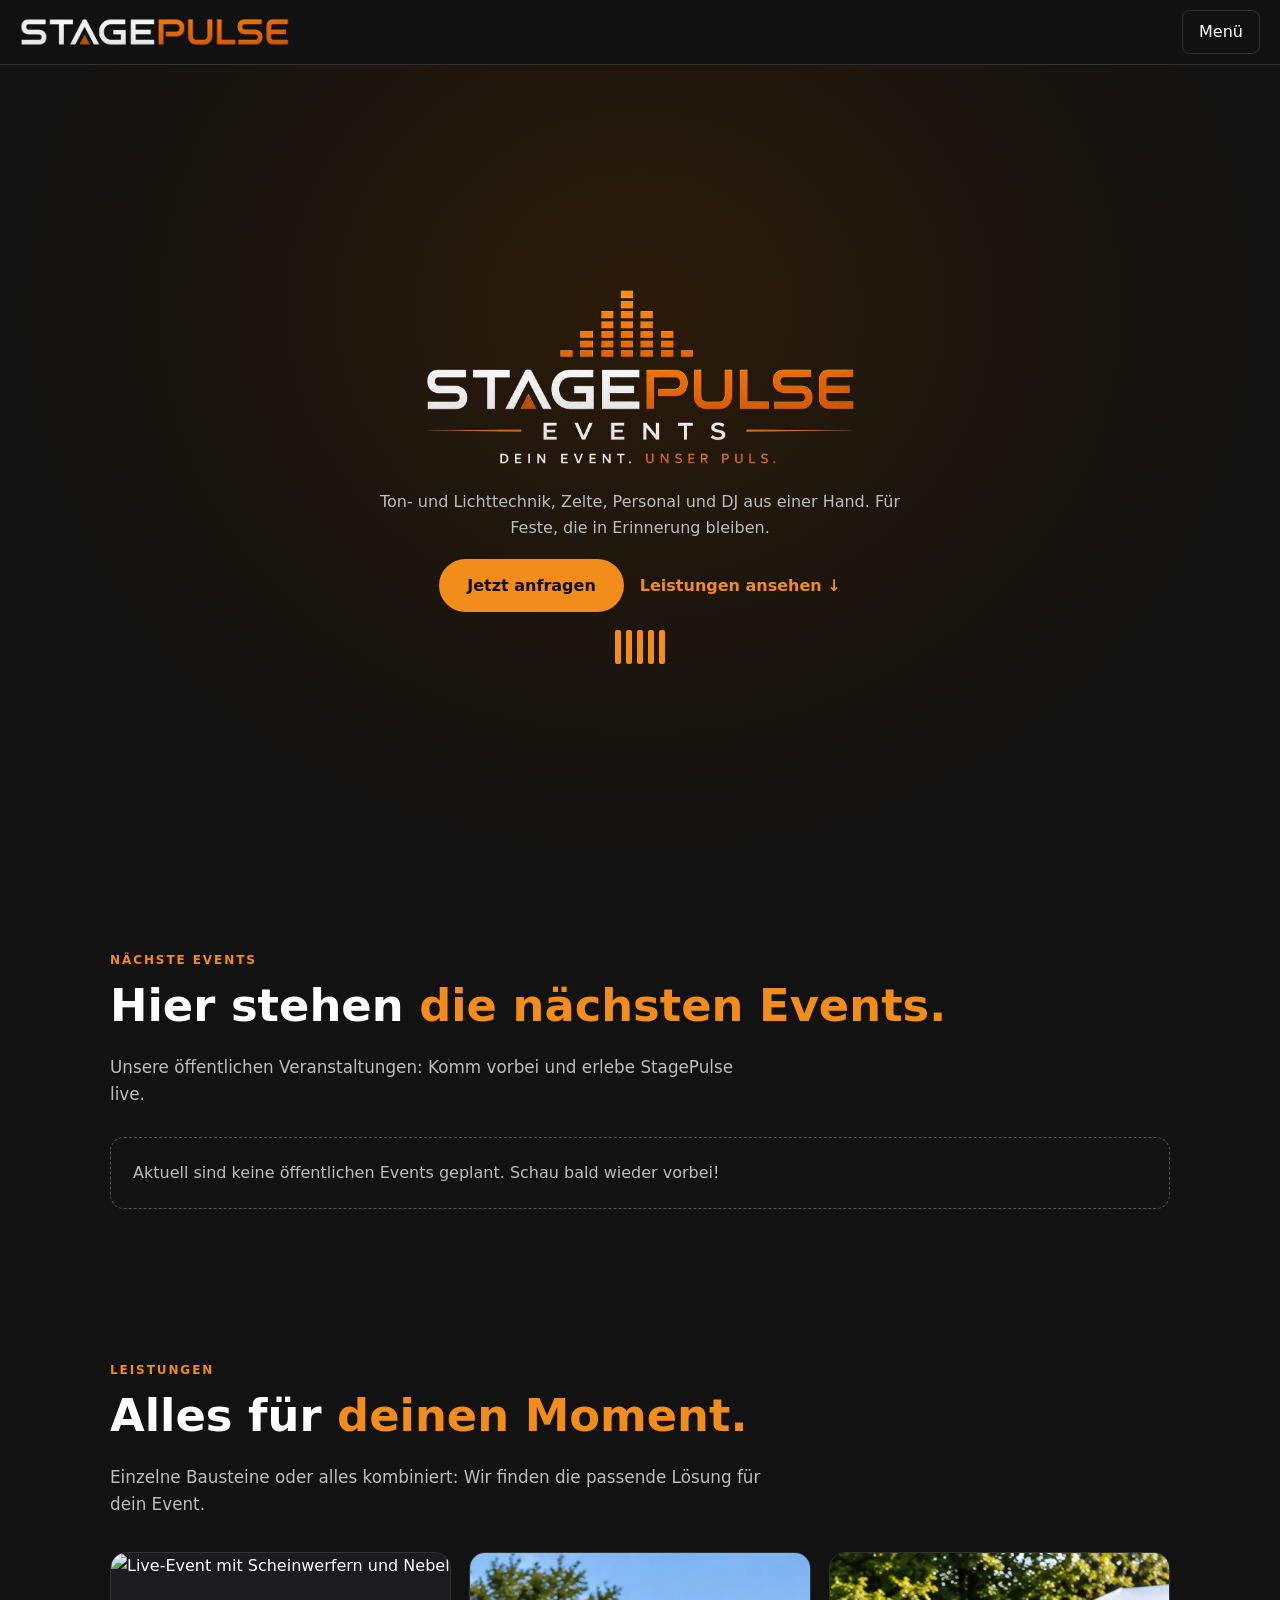
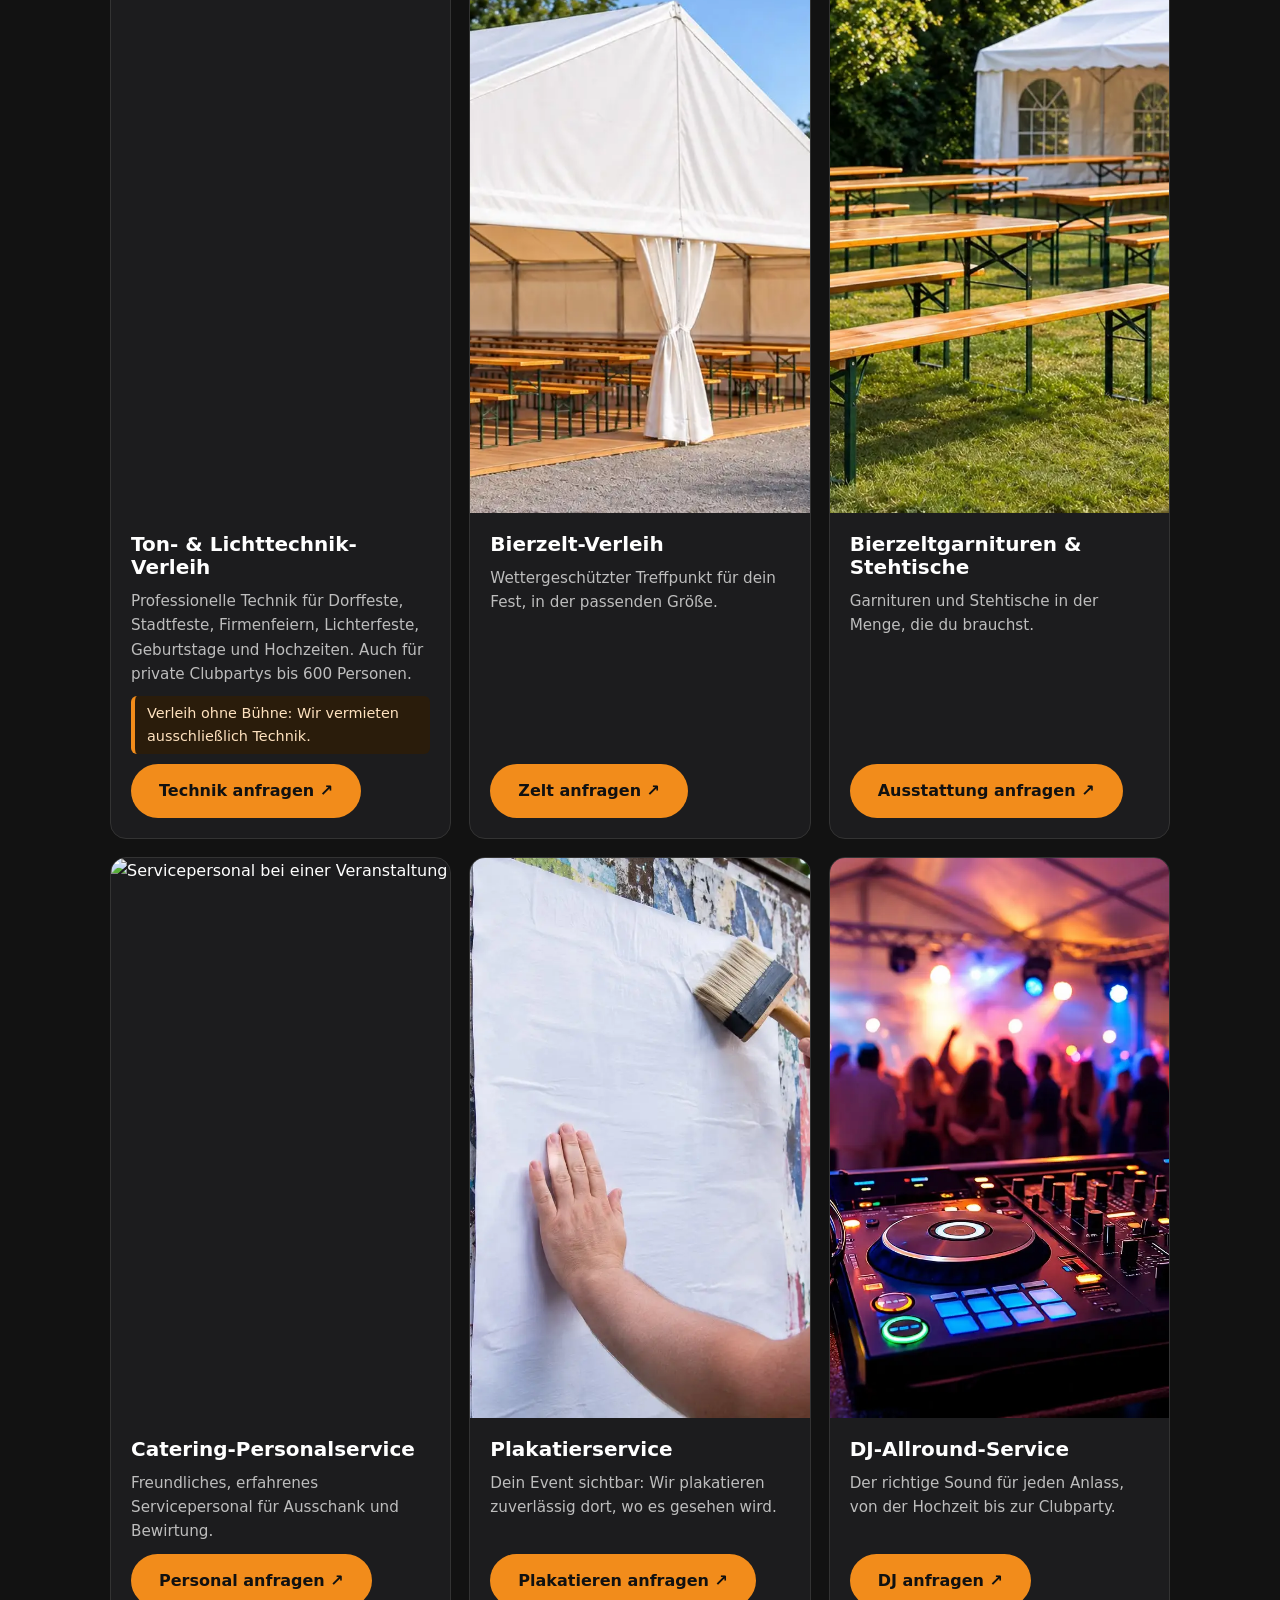
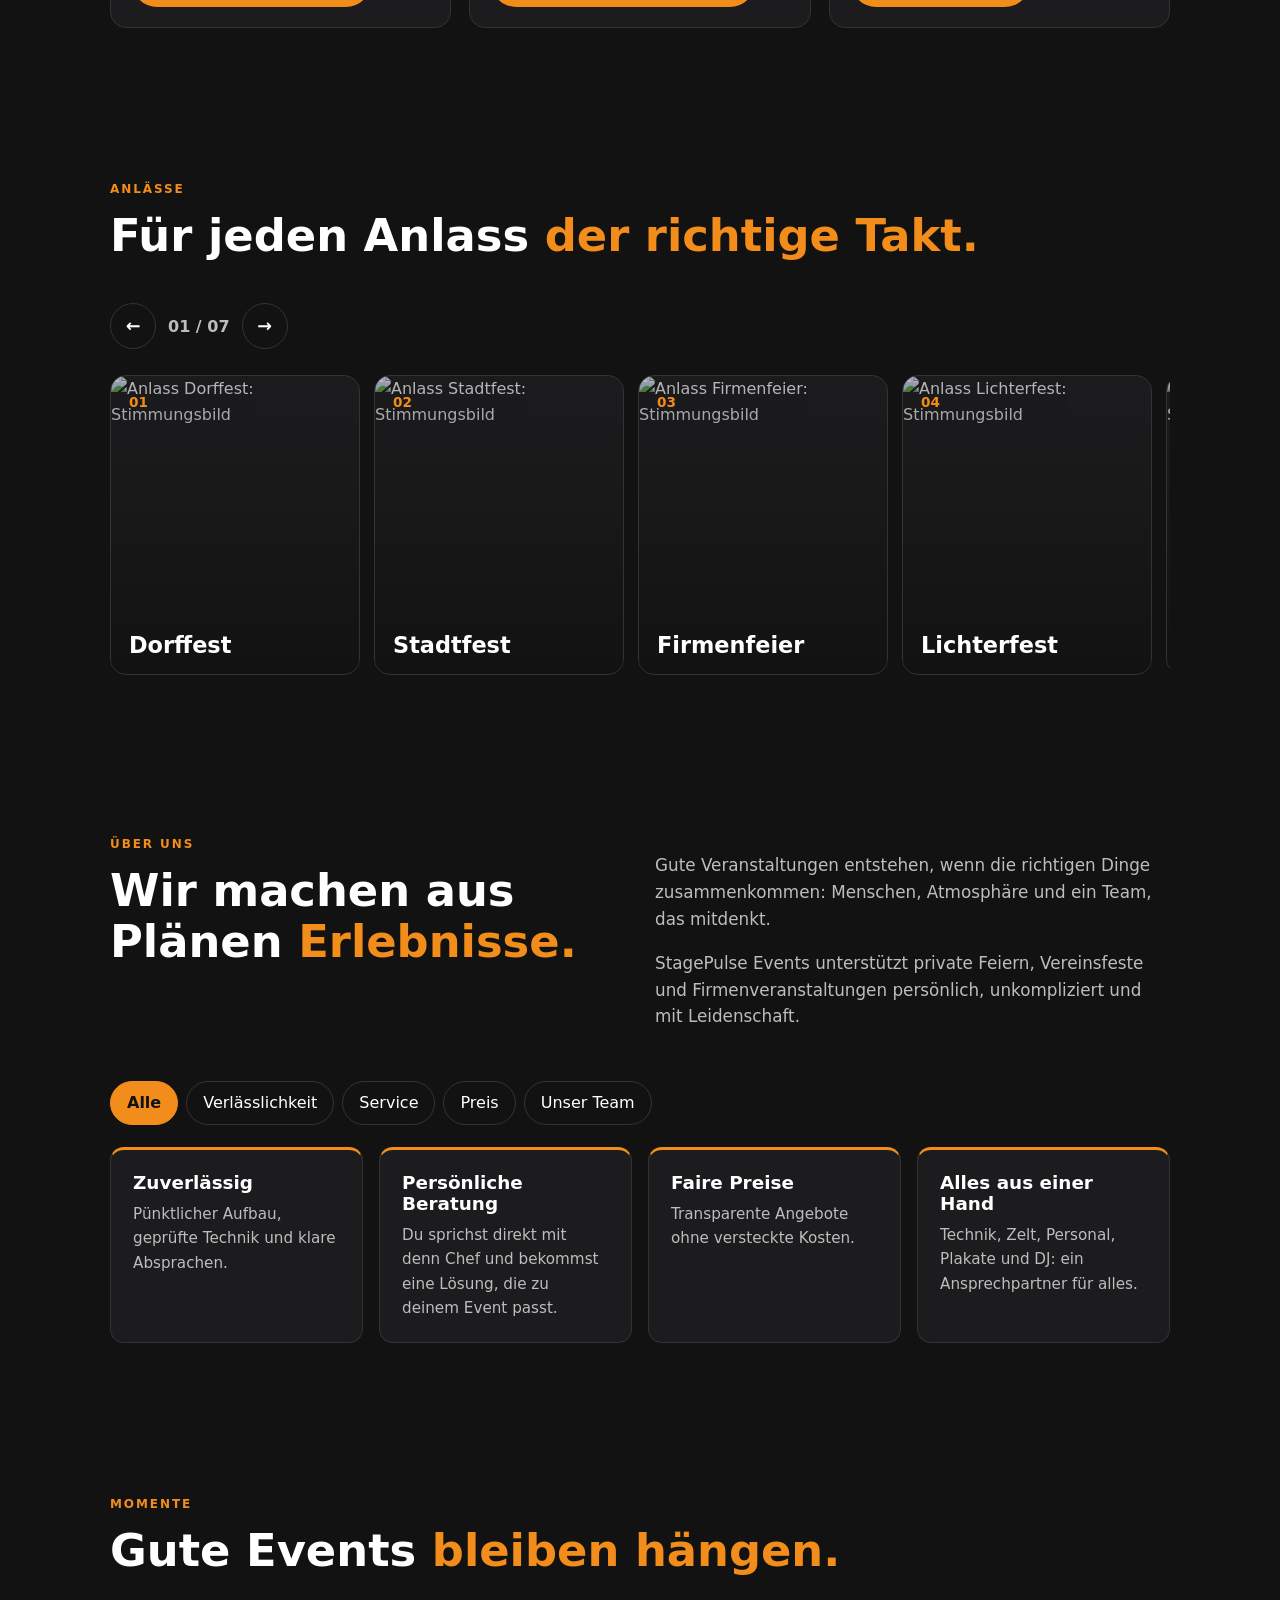
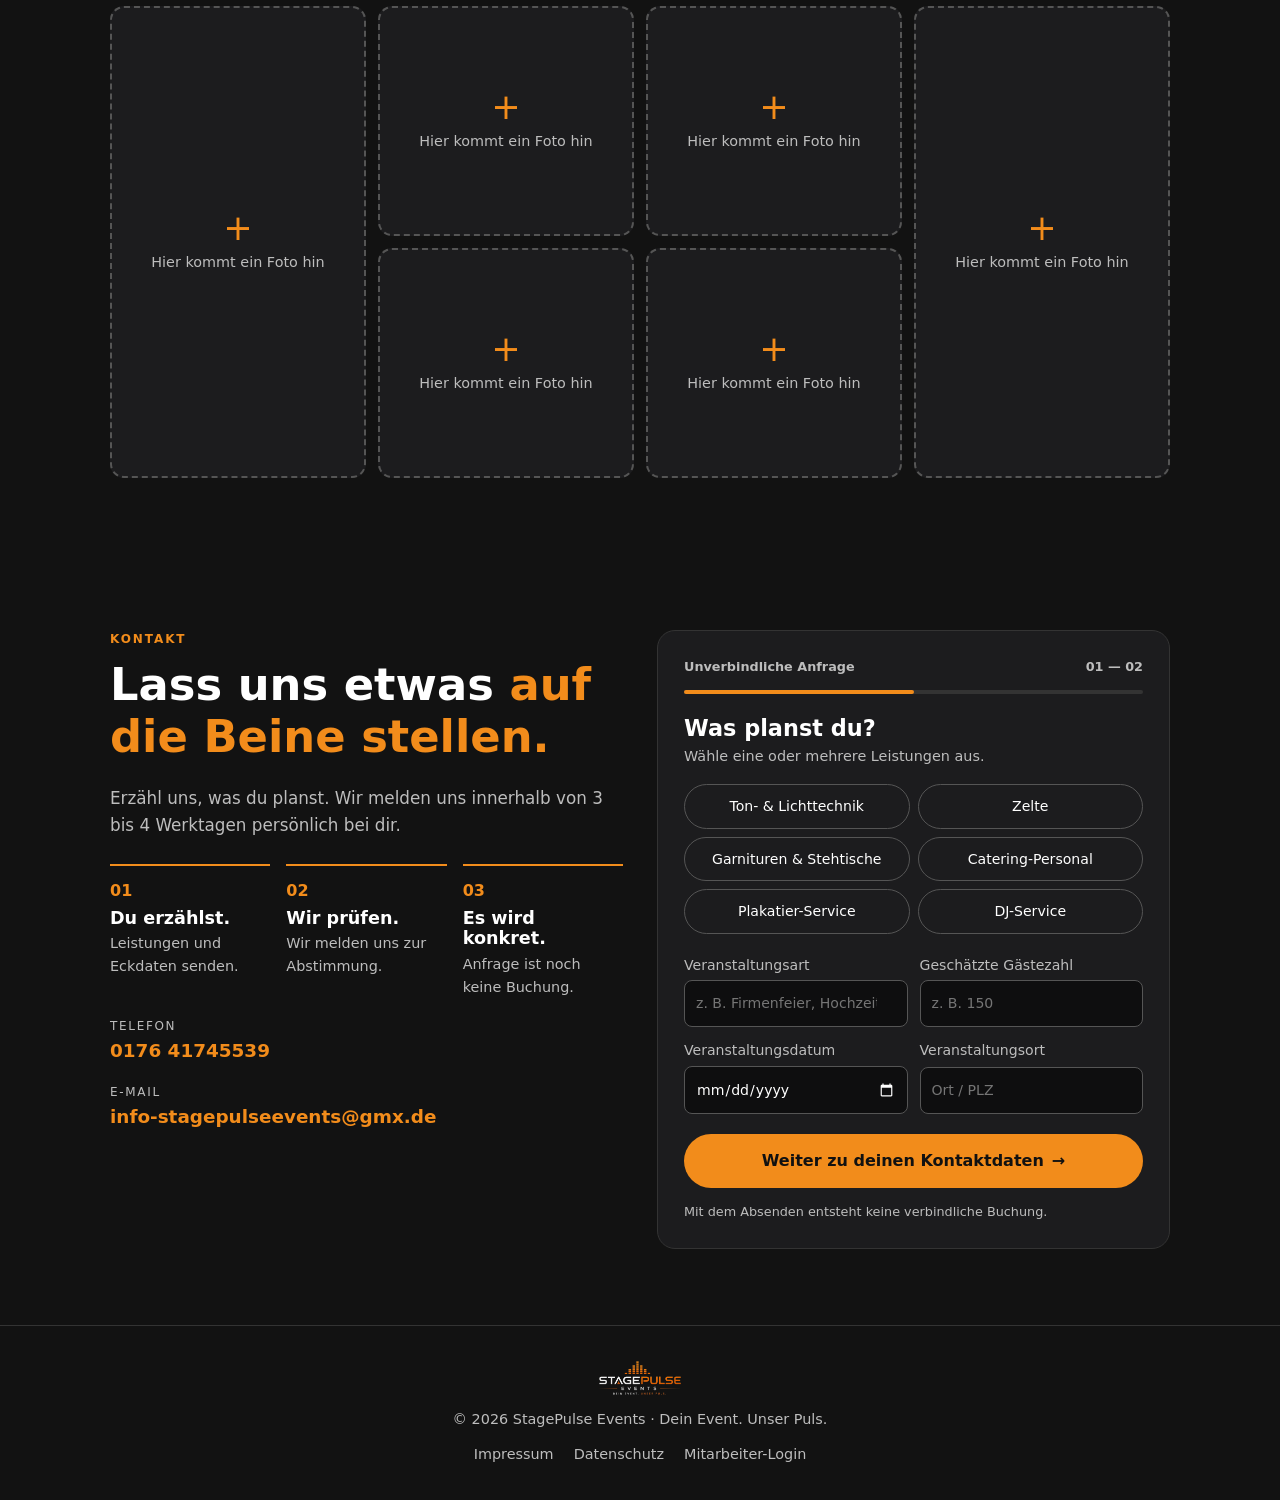
==== commit 257b7a42: "Add files via upload" ====
--- a/index.html
+++ b/index.html
@@ -7,7 +7,7 @@
 <section class="section-wrap" id="events"><div class="section-kicker">Nächste Events</div><h2>Hier stehen <span>die nächsten Events.</span></h2><p class="lead">Unsere öffentlichen Veranstaltungen: Komm vorbei und erlebe StagePulse live.</p><div class="events-list" id="event-list" aria-live="polite"><p class="events-empty">Events werden geladen …</p></div></section>
 <section class="section-wrap" id="leistungen"><div class="section-kicker">Leistungen</div><h2>Alles für <span>deinen Moment.</span></h2><p class="lead">Einzelne Bausteine oder alles kombiniert: Wir finden die passende Lösung für dein Event.</p><div class="grid"><article class="card"><img src="https://images.unsplash.com/photo-1506157786151-b8491531f063?auto=format&fit=crop&w=900&q=80" alt="Live-Event mit Scheinwerfern und Nebel" loading="lazy" width="900" height="560"><div class="b"><h3>Ton- &amp; Lichttechnik-Verleih</h3><p>Professionelle Technik für Dorffeste, Stadtfeste, Firmenfeiern, Lichterfeste, Geburtstage und Hochzeiten. Auch für private Clubpartys bis 600 Personen.</p><p class="note-ob">Verleih ohne Bühne: Wir vermieten ausschließlich Technik.</p><button class="button button-primary inquiry-shortcut" data-service="Ton- und Lichttechnik">Technik anfragen ↗</button></div></article><article class="card"><img src="assets/Bierzelte.webp" alt="Festlich beleuchtetes Zelt am Abend" loading="lazy" width="900" height="560"><div class="b"><h3>Bierzelt-Verleih</h3><p>Wettergeschützter Treffpunkt für dein Fest, in der passenden Größe.</p><button class="button button-primary inquiry-shortcut" data-service="Bierzelt- und Zeltverleih">Zelt anfragen ↗</button></div></article><article class="card"><img src="assets/Bierzeltgarnituren.webp" alt="Gedeckte Tische und Bänke bei einer Feier" loading="lazy" width="900" height="560"><div class="b"><h3>Bierzeltgarnituren &amp; Stehtische</h3><p>Garnituren und Stehtische in der Menge, die du brauchst.</p><button class="button button-primary inquiry-shortcut" data-service="Bierzeltgarnituren und Stehtische">Ausstattung anfragen ↗</button></div></article><article class="card"><img src="https://images.unsplash.com/photo-1555244162-803834f70033?auto=format&fit=crop&w=900&q=80" alt="Servicepersonal bei einer Veranstaltung" loading="lazy" width="900" height="560"><div class="b"><h3>Catering-Personalservice</h3><p>Freundliches, erfahrenes Servicepersonal für Ausschank und Bewirtung.</p><button class="button button-primary inquiry-shortcut" data-service="Catering-Personal-Service">Personal anfragen ↗</button></div></article><article class="card"><img src="assets/Plakatierservice.webp" alt="Plakatwand mit Veranstaltungswerbung" loading="lazy" width="900" height="560"><div class="b"><h3>Plakatierservice</h3><p>Dein Event sichtbar: Wir plakatieren zuverlässig dort, wo es gesehen wird.</p><button class="button button-primary inquiry-shortcut" data-service="Plakatier-Service">Plakatieren anfragen ↗</button></div></article><article class="card"><img src="assets/DJService.webp" alt="DJ am Mischpult bei einer Party" loading="lazy" width="900" height="560"><div class="b"><h3>DJ-Allround-Service</h3><p>Der richtige Sound für jeden Anlass, von der Hochzeit bis zur Clubparty.</p><button class="button button-primary inquiry-shortcut" data-service="DJ-Allround-Service">DJ anfragen ↗</button></div></article></div></section>
 <section class="section-wrap" id="anlaesse"><div class="occ-head"><div><div class="section-kicker">Anlässe</div><h2>Für jeden Anlass <span>der richtige Takt.</span></h2></div><div class="occ-ctrl"><button type="button" id="occ-prev" aria-label="Vorheriger Anlass">←</button><span id="occ-count" aria-live="polite">01 / 07</span><button type="button" id="occ-next" aria-label="Nächster Anlass">→</button></div></div><div class="occ-row" id="occ-row" tabindex="0" role="region" aria-label="Anlässe, horizontal scrollbar"><article class="occ-card"><img src="https://images.unsplash.com/photo-1519167758481-83f550bb49b3?auto=format&fit=crop&w=600&q=80" alt="Anlass Dorffest: Stimmungsbild" loading="lazy" width="600" height="600"><div class="card-shade"></div><b>01</b><h3>Dorffest</h3></article><article class="occ-card"><img src="https://images.unsplash.com/photo-1470229722913-7c0e2dbbafd3?auto=format&fit=crop&w=600&q=80" alt="Anlass Stadtfest: Stimmungsbild" loading="lazy" width="600" height="600"><div class="card-shade"></div><b>02</b><h3>Stadtfest</h3></article><article class="occ-card"><img src="https://images.unsplash.com/photo-1511795409834-ef04bbd61622?auto=format&fit=crop&w=600&q=80" alt="Anlass Firmenfeier: Stimmungsbild" loading="lazy" width="600" height="600"><div class="card-shade"></div><b>03</b><h3>Firmenfeier</h3></article><article class="occ-card"><img src="https://images.unsplash.com/photo-1506157786151-b8491531f063?auto=format&fit=crop&w=600&q=80" alt="Anlass Lichterfest: Stimmungsbild" loading="lazy" width="600" height="600"><div class="card-shade"></div><b>04</b><h3>Lichterfest</h3></article><article class="occ-card"><img src="https://images.unsplash.com/photo-1514525253161-7a46d19cd819?auto=format&fit=crop&w=600&q=80" alt="Anlass Geburtstag: Stimmungsbild" loading="lazy" width="600" height="600"><div class="card-shade"></div><b>05</b><h3>Geburtstag</h3></article><article class="occ-card"><img src="https://images.unsplash.com/photo-1511795409834-ef04bbd61622?auto=format&fit=crop&w=600&q=80" alt="Anlass Hochzeit: Stimmungsbild" loading="lazy" width="600" height="600"><div class="card-shade"></div><b>06</b><h3>Hochzeit</h3></article><article class="occ-card"><img src="https://images.unsplash.com/photo-1571266028243-d220c9c3b6c8?auto=format&fit=crop&w=600&q=80" alt="Anlass Clubparty: Stimmungsbild" loading="lazy" width="600" height="600"><div class="card-shade"></div><b>07</b><h3>Clubparty</h3></article></div></section>
-<section class="section-wrap" id="ueber-uns"><div class="intro-grid"><div><div class="section-kicker">Über uns</div><h2>Wir machen aus Plänen <span>Erlebnisse.</span></h2></div><div><p class="lead">Gute Veranstaltungen entstehen, wenn die richtigen Dinge zusammenkommen: Menschen, Atmosphäre und ein Team, das mitdenkt.</p><p class="lead">StagePulse Events unterstützt private Feiern, Vereinsfeste und Firmenveranstaltungen persönlich, unkompliziert und mit Leidenschaft.</p></div></div><div class="adv-filter" role="group" aria-label="Vorteile filtern"><button type="button" aria-pressed="true" data-f="all">Alle</button><button type="button" aria-pressed="false" data-f="a">Verlässlichkeit</button><button type="button" aria-pressed="false" data-f="b">Service</button><button type="button" aria-pressed="false" data-f="c">Preis</button><button type="button" aria-pressed="false" data-f="team">Unser Team</button></div><div class="adv-grid" id="adv-grid"><div class="adv" data-c="a"><h3>Zuverlässig</h3><p>Pünktlicher Aufbau, geprüfte Technik und klare Absprachen.</p></div><div class="adv" data-c="b"><h3>Persönliche Beratung</h3><p>Du sprichst direkt mit Steven Wilke und bekommst eine Lösung, die zu deinem Event passt.</p></div><div class="adv" data-c="c"><h3>Faire Preise</h3><p>Transparente Angebote ohne versteckte Kosten.</p></div><div class="adv" data-c="b"><h3>Alles aus einer Hand</h3><p>Technik, Zelt, Personal, Plakate und DJ: ein Ansprechpartner für alles.</p></div></div><div id="team-panel" hidden><div id="team-list"><p class="events-empty">Team wird geladen …</p></div></div></section>
+<section class="section-wrap" id="ueber-uns"><div class="intro-grid"><div><div class="section-kicker">Über uns</div><h2>Wir machen aus Plänen <span>Erlebnisse.</span></h2></div><div><p class="lead">Gute Veranstaltungen entstehen, wenn die richtigen Dinge zusammenkommen: Menschen, Atmosphäre und ein Team, das mitdenkt.</p><p class="lead">StagePulse Events unterstützt private Feiern, Vereinsfeste und Firmenveranstaltungen persönlich, unkompliziert und mit Leidenschaft.</p></div></div><div class="adv-filter" role="group" aria-label="Vorteile filtern"><button type="button" aria-pressed="true" data-f="all">Alle</button><button type="button" aria-pressed="false" data-f="a">Verlässlichkeit</button><button type="button" aria-pressed="false" data-f="b">Service</button><button type="button" aria-pressed="false" data-f="c">Preis</button><button type="button" aria-pressed="false" data-f="team">Unser Team</button></div><div class="adv-grid" id="adv-grid"><div class="adv" data-c="a"><h3>Zuverlässig</h3><p>Pünktlicher Aufbau, geprüfte Technik und klare Absprachen.</p></div><div class="adv" data-c="b"><h3>Persönliche Beratung</h3><p>Du sprichst direkt mit denn Chef und bekommst eine Lösung, die zu deinem Event passt.</p></div><div class="adv" data-c="c"><h3>Faire Preise</h3><p>Transparente Angebote ohne versteckte Kosten.</p></div><div class="adv" data-c="b"><h3>Alles aus einer Hand</h3><p>Technik, Zelt, Personal, Plakate und DJ: ein Ansprechpartner für alles.</p></div></div><div id="team-panel" hidden><div id="team-list"><p class="events-empty">Team wird geladen …</p></div></div></section>
 <section class="section-wrap" id="momente"><div class="section-kicker">Momente</div><h2>Gute Events <span>bleiben hängen.</span></h2><!-- Fotos: jeden Platzhalter &lt;figure class="moment moment-slot"&gt; durch &lt;figure class="moment"&gt;&lt;img src="..." alt="Beschreibung" loading="lazy"&gt;&lt;/figure&gt; ersetzen -->
 <div class="moment-grid"><figure data-slot="1" class="moment moment-slot tall"><span aria-hidden="true">+</span><span>Hier kommt ein Foto hin</span></figure><figure data-slot="2" class="moment moment-slot "><span aria-hidden="true">+</span><span>Hier kommt ein Foto hin</span></figure><figure data-slot="3" class="moment moment-slot "><span aria-hidden="true">+</span><span>Hier kommt ein Foto hin</span></figure><figure data-slot="4" class="moment moment-slot tall"><span aria-hidden="true">+</span><span>Hier kommt ein Foto hin</span></figure><figure data-slot="5" class="moment moment-slot "><span aria-hidden="true">+</span><span>Hier kommt ein Foto hin</span></figure><figure data-slot="6" class="moment moment-slot "><span aria-hidden="true">+</span><span>Hier kommt ein Foto hin</span></figure></div></section>
 <section class="section-wrap" id="anfrage"><div class="contact"><div><div class="section-kicker">Kontakt</div><h2>Lass uns etwas <span>auf die Beine stellen.</span></h2><p class="lead">Erzähl uns, was du planst. Wir melden uns innerhalb von 3 bis 4 Werktagen persönlich bei dir.</p><div class="process-grid"><div><b>01</b><h3>Du erzählst.</h3><p>Leistungen und Eckdaten senden.</p></div><div><b>02</b><h3>Wir prüfen.</h3><p>Wir melden uns zur Abstimmung.</p></div><div><b>03</b><h3>Es wird konkret.</h3><p>Anfrage ist noch keine Buchung.</p></div></div><div class="contact-detail"><span>TELEFON</span><a href="tel:+4917641745539">0176 41745539</a></div><div class="contact-detail"><span>E-MAIL</span><a href="mailto:info-stagepulseevents@gmx.de">info-stagepulseevents@gmx.de</a></div></div><form class="inquiry-form" id="inquiry-form">
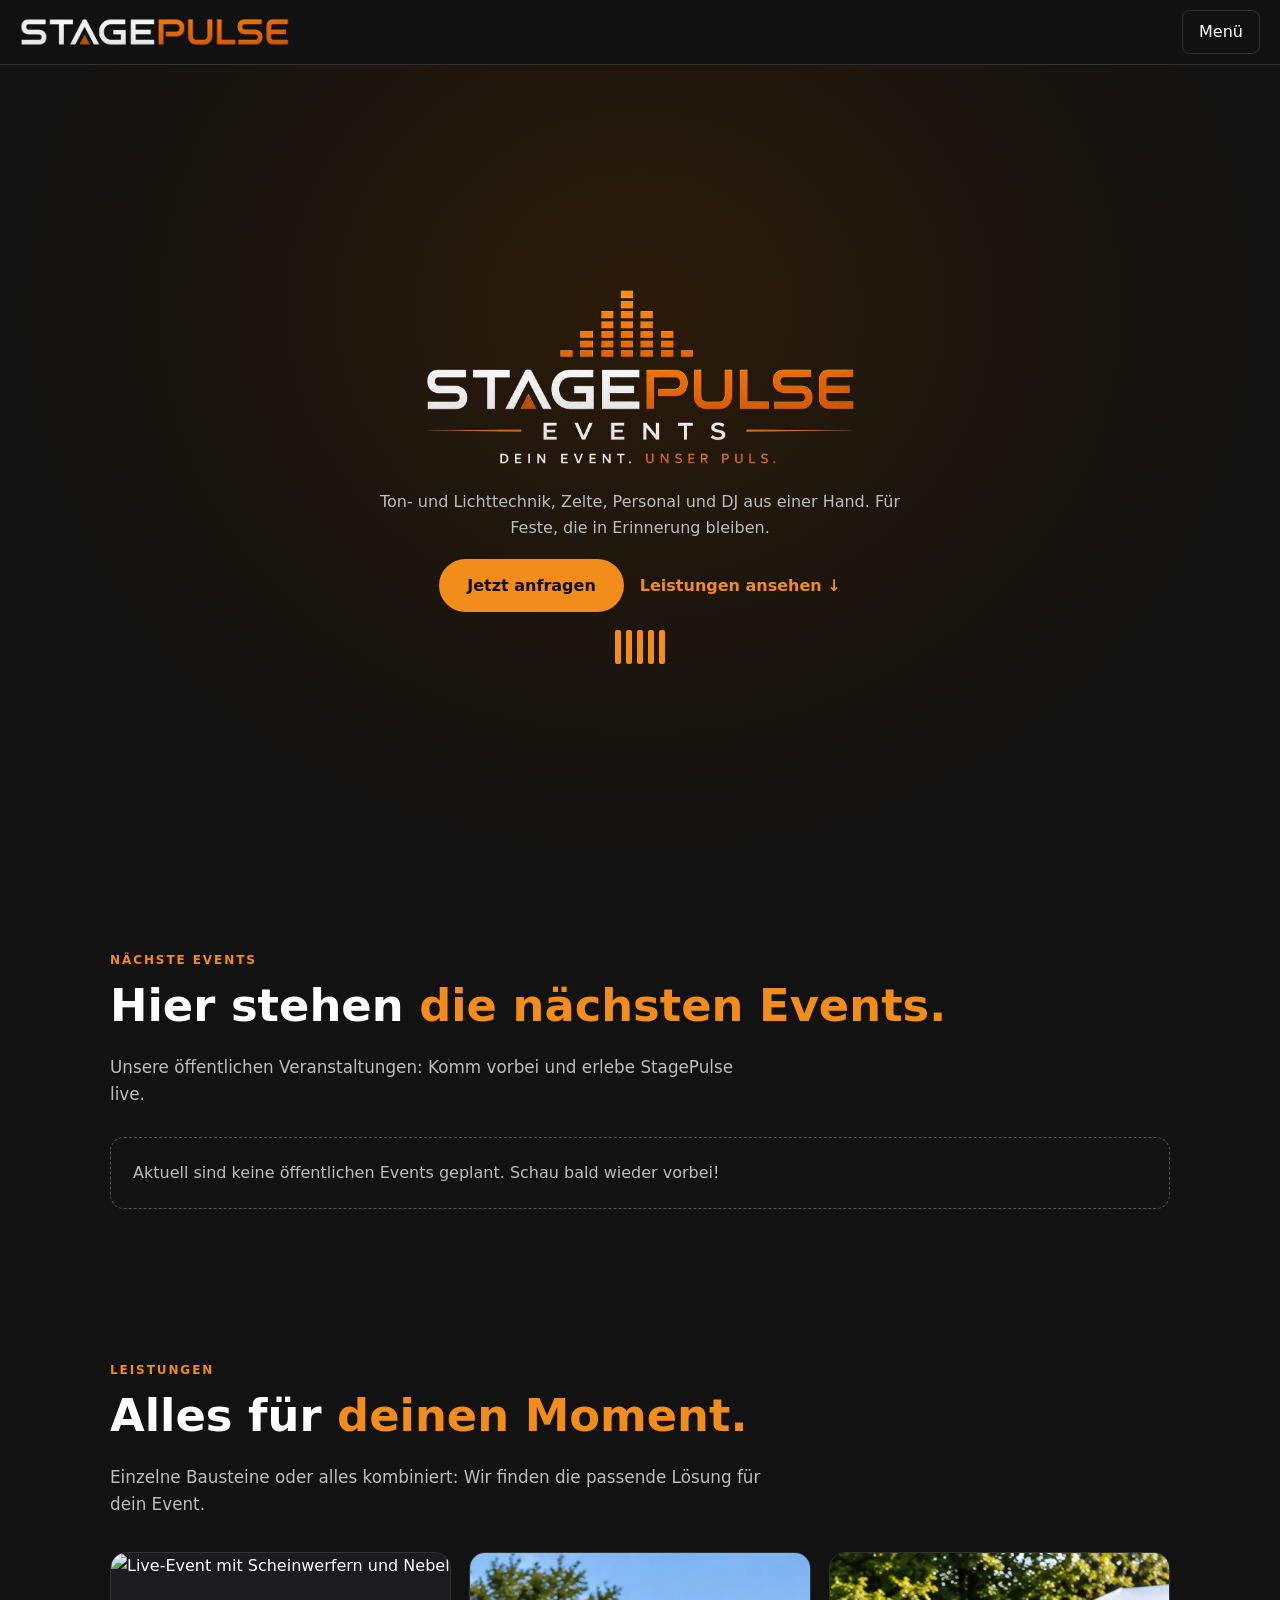
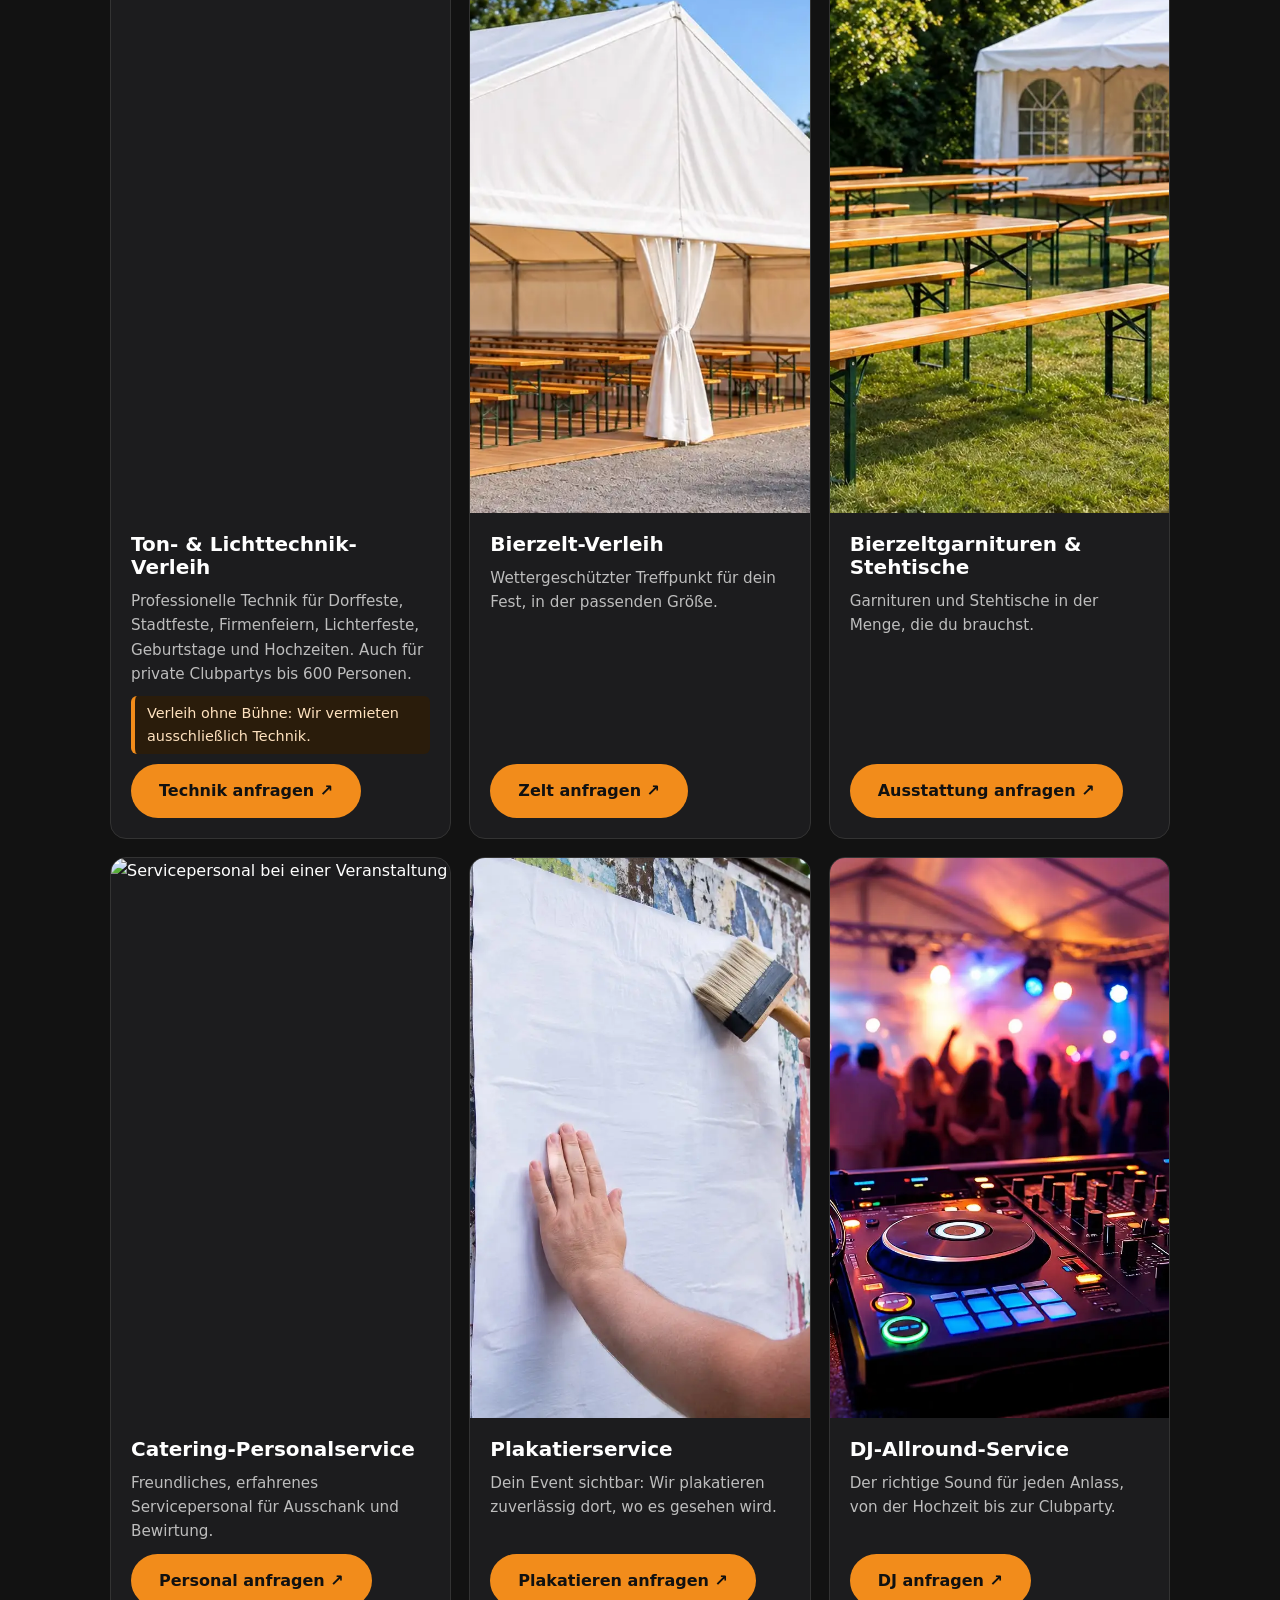
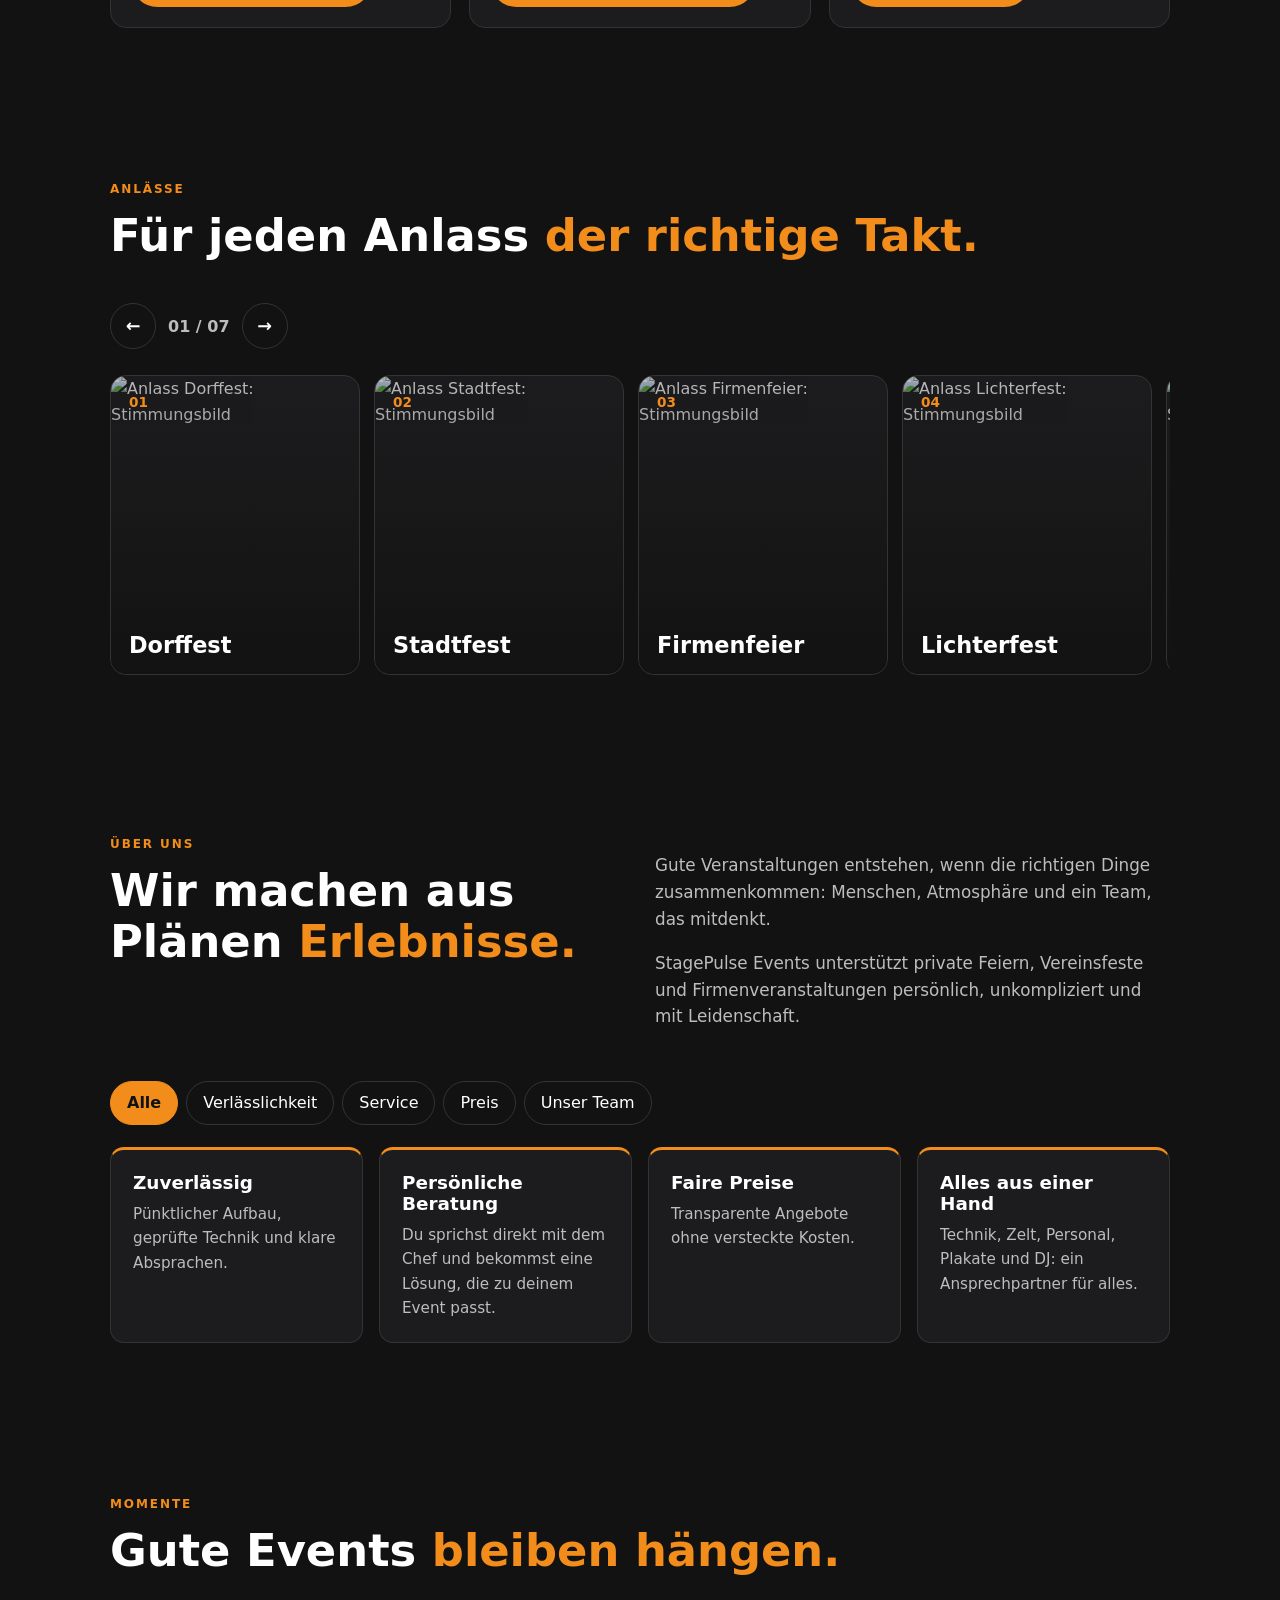
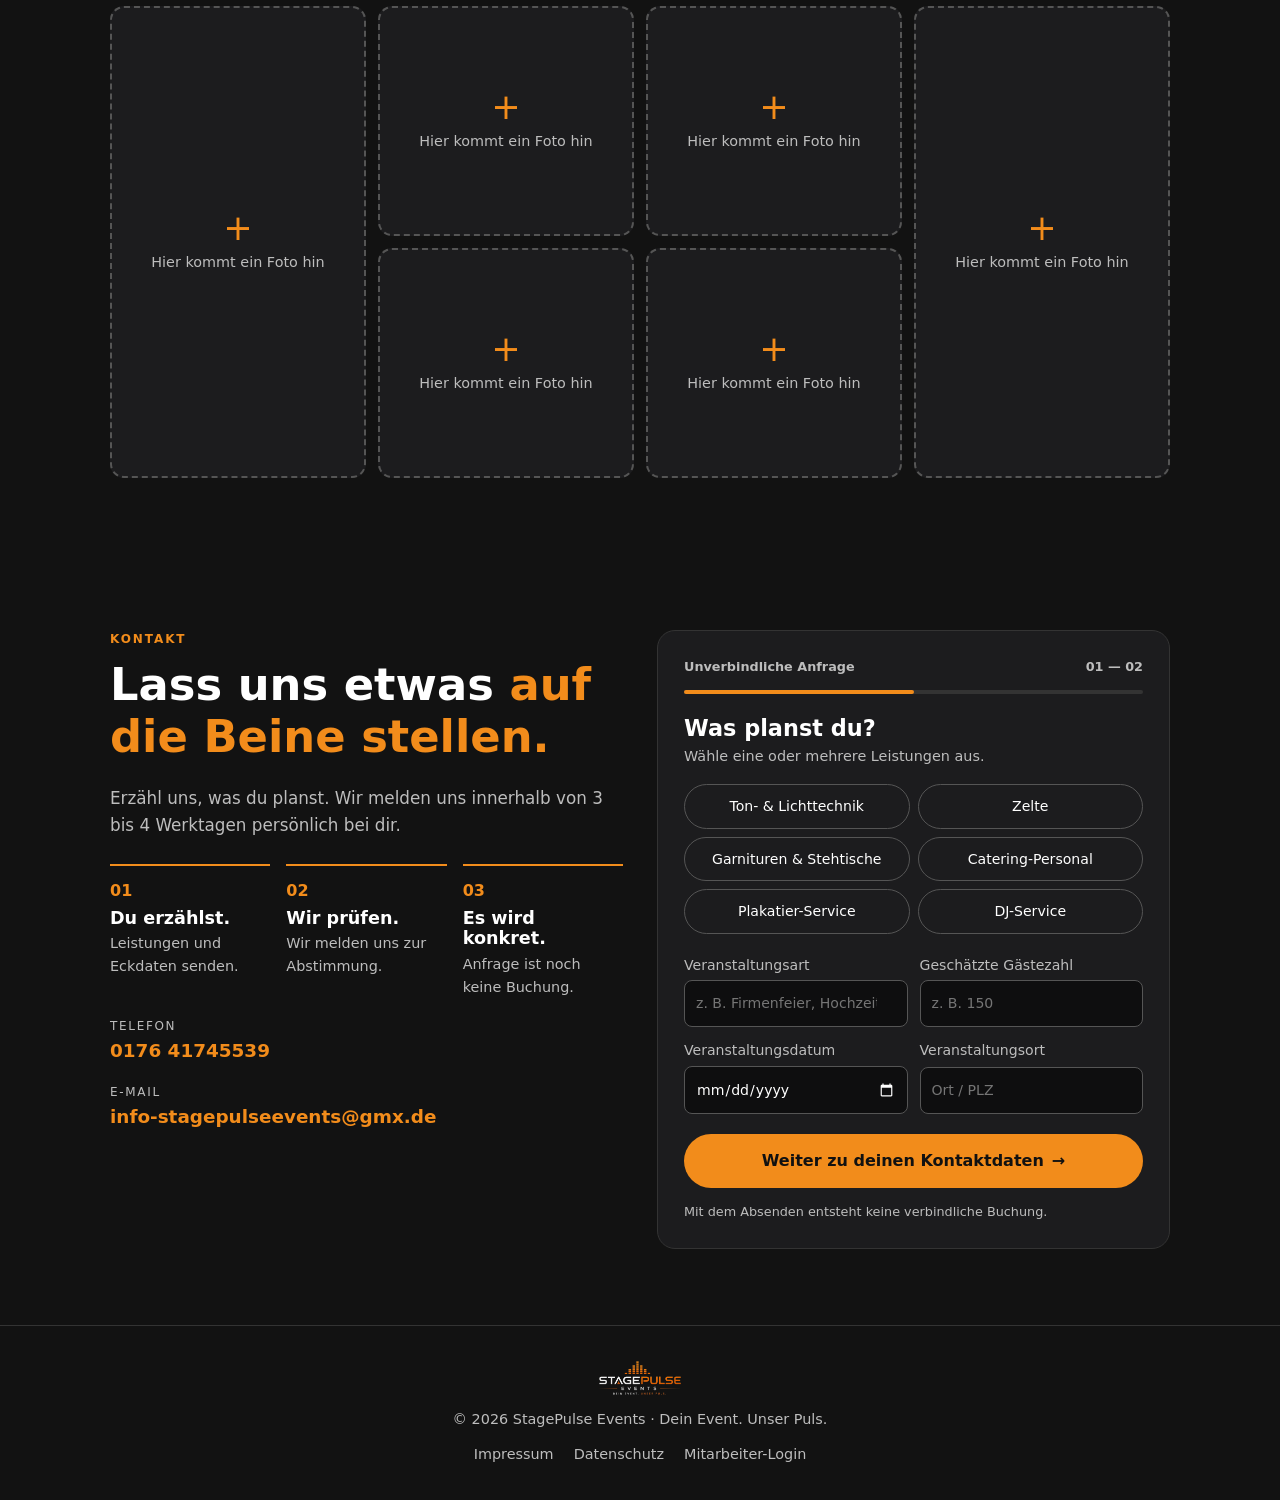
==== commit 65c8becb: "Add files via upload" ====
--- a/index.html
+++ b/index.html
@@ -7,7 +7,7 @@
 <section class="section-wrap" id="events"><div class="section-kicker">Nächste Events</div><h2>Hier stehen <span>die nächsten Events.</span></h2><p class="lead">Unsere öffentlichen Veranstaltungen: Komm vorbei und erlebe StagePulse live.</p><div class="events-list" id="event-list" aria-live="polite"><p class="events-empty">Events werden geladen …</p></div></section>
 <section class="section-wrap" id="leistungen"><div class="section-kicker">Leistungen</div><h2>Alles für <span>deinen Moment.</span></h2><p class="lead">Einzelne Bausteine oder alles kombiniert: Wir finden die passende Lösung für dein Event.</p><div class="grid"><article class="card"><img src="https://images.unsplash.com/photo-1506157786151-b8491531f063?auto=format&fit=crop&w=900&q=80" alt="Live-Event mit Scheinwerfern und Nebel" loading="lazy" width="900" height="560"><div class="b"><h3>Ton- &amp; Lichttechnik-Verleih</h3><p>Professionelle Technik für Dorffeste, Stadtfeste, Firmenfeiern, Lichterfeste, Geburtstage und Hochzeiten. Auch für private Clubpartys bis 600 Personen.</p><p class="note-ob">Verleih ohne Bühne: Wir vermieten ausschließlich Technik.</p><button class="button button-primary inquiry-shortcut" data-service="Ton- und Lichttechnik">Technik anfragen ↗</button></div></article><article class="card"><img src="assets/Bierzelte.webp" alt="Festlich beleuchtetes Zelt am Abend" loading="lazy" width="900" height="560"><div class="b"><h3>Bierzelt-Verleih</h3><p>Wettergeschützter Treffpunkt für dein Fest, in der passenden Größe.</p><button class="button button-primary inquiry-shortcut" data-service="Bierzelt- und Zeltverleih">Zelt anfragen ↗</button></div></article><article class="card"><img src="assets/Bierzeltgarnituren.webp" alt="Gedeckte Tische und Bänke bei einer Feier" loading="lazy" width="900" height="560"><div class="b"><h3>Bierzeltgarnituren &amp; Stehtische</h3><p>Garnituren und Stehtische in der Menge, die du brauchst.</p><button class="button button-primary inquiry-shortcut" data-service="Bierzeltgarnituren und Stehtische">Ausstattung anfragen ↗</button></div></article><article class="card"><img src="https://images.unsplash.com/photo-1555244162-803834f70033?auto=format&fit=crop&w=900&q=80" alt="Servicepersonal bei einer Veranstaltung" loading="lazy" width="900" height="560"><div class="b"><h3>Catering-Personalservice</h3><p>Freundliches, erfahrenes Servicepersonal für Ausschank und Bewirtung.</p><button class="button button-primary inquiry-shortcut" data-service="Catering-Personal-Service">Personal anfragen ↗</button></div></article><article class="card"><img src="assets/Plakatierservice.webp" alt="Plakatwand mit Veranstaltungswerbung" loading="lazy" width="900" height="560"><div class="b"><h3>Plakatierservice</h3><p>Dein Event sichtbar: Wir plakatieren zuverlässig dort, wo es gesehen wird.</p><button class="button button-primary inquiry-shortcut" data-service="Plakatier-Service">Plakatieren anfragen ↗</button></div></article><article class="card"><img src="assets/DJService.webp" alt="DJ am Mischpult bei einer Party" loading="lazy" width="900" height="560"><div class="b"><h3>DJ-Allround-Service</h3><p>Der richtige Sound für jeden Anlass, von der Hochzeit bis zur Clubparty.</p><button class="button button-primary inquiry-shortcut" data-service="DJ-Allround-Service">DJ anfragen ↗</button></div></article></div></section>
 <section class="section-wrap" id="anlaesse"><div class="occ-head"><div><div class="section-kicker">Anlässe</div><h2>Für jeden Anlass <span>der richtige Takt.</span></h2></div><div class="occ-ctrl"><button type="button" id="occ-prev" aria-label="Vorheriger Anlass">←</button><span id="occ-count" aria-live="polite">01 / 07</span><button type="button" id="occ-next" aria-label="Nächster Anlass">→</button></div></div><div class="occ-row" id="occ-row" tabindex="0" role="region" aria-label="Anlässe, horizontal scrollbar"><article class="occ-card"><img src="https://images.unsplash.com/photo-1519167758481-83f550bb49b3?auto=format&fit=crop&w=600&q=80" alt="Anlass Dorffest: Stimmungsbild" loading="lazy" width="600" height="600"><div class="card-shade"></div><b>01</b><h3>Dorffest</h3></article><article class="occ-card"><img src="https://images.unsplash.com/photo-1470229722913-7c0e2dbbafd3?auto=format&fit=crop&w=600&q=80" alt="Anlass Stadtfest: Stimmungsbild" loading="lazy" width="600" height="600"><div class="card-shade"></div><b>02</b><h3>Stadtfest</h3></article><article class="occ-card"><img src="https://images.unsplash.com/photo-1511795409834-ef04bbd61622?auto=format&fit=crop&w=600&q=80" alt="Anlass Firmenfeier: Stimmungsbild" loading="lazy" width="600" height="600"><div class="card-shade"></div><b>03</b><h3>Firmenfeier</h3></article><article class="occ-card"><img src="https://images.unsplash.com/photo-1506157786151-b8491531f063?auto=format&fit=crop&w=600&q=80" alt="Anlass Lichterfest: Stimmungsbild" loading="lazy" width="600" height="600"><div class="card-shade"></div><b>04</b><h3>Lichterfest</h3></article><article class="occ-card"><img src="https://images.unsplash.com/photo-1514525253161-7a46d19cd819?auto=format&fit=crop&w=600&q=80" alt="Anlass Geburtstag: Stimmungsbild" loading="lazy" width="600" height="600"><div class="card-shade"></div><b>05</b><h3>Geburtstag</h3></article><article class="occ-card"><img src="https://images.unsplash.com/photo-1511795409834-ef04bbd61622?auto=format&fit=crop&w=600&q=80" alt="Anlass Hochzeit: Stimmungsbild" loading="lazy" width="600" height="600"><div class="card-shade"></div><b>06</b><h3>Hochzeit</h3></article><article class="occ-card"><img src="https://images.unsplash.com/photo-1571266028243-d220c9c3b6c8?auto=format&fit=crop&w=600&q=80" alt="Anlass Clubparty: Stimmungsbild" loading="lazy" width="600" height="600"><div class="card-shade"></div><b>07</b><h3>Clubparty</h3></article></div></section>
-<section class="section-wrap" id="ueber-uns"><div class="intro-grid"><div><div class="section-kicker">Über uns</div><h2>Wir machen aus Plänen <span>Erlebnisse.</span></h2></div><div><p class="lead">Gute Veranstaltungen entstehen, wenn die richtigen Dinge zusammenkommen: Menschen, Atmosphäre und ein Team, das mitdenkt.</p><p class="lead">StagePulse Events unterstützt private Feiern, Vereinsfeste und Firmenveranstaltungen persönlich, unkompliziert und mit Leidenschaft.</p></div></div><div class="adv-filter" role="group" aria-label="Vorteile filtern"><button type="button" aria-pressed="true" data-f="all">Alle</button><button type="button" aria-pressed="false" data-f="a">Verlässlichkeit</button><button type="button" aria-pressed="false" data-f="b">Service</button><button type="button" aria-pressed="false" data-f="c">Preis</button><button type="button" aria-pressed="false" data-f="team">Unser Team</button></div><div class="adv-grid" id="adv-grid"><div class="adv" data-c="a"><h3>Zuverlässig</h3><p>Pünktlicher Aufbau, geprüfte Technik und klare Absprachen.</p></div><div class="adv" data-c="b"><h3>Persönliche Beratung</h3><p>Du sprichst direkt mit denn Chef und bekommst eine Lösung, die zu deinem Event passt.</p></div><div class="adv" data-c="c"><h3>Faire Preise</h3><p>Transparente Angebote ohne versteckte Kosten.</p></div><div class="adv" data-c="b"><h3>Alles aus einer Hand</h3><p>Technik, Zelt, Personal, Plakate und DJ: ein Ansprechpartner für alles.</p></div></div><div id="team-panel" hidden><div id="team-list"><p class="events-empty">Team wird geladen …</p></div></div></section>
+<section class="section-wrap" id="ueber-uns"><div class="intro-grid"><div><div class="section-kicker">Über uns</div><h2>Wir machen aus Plänen <span>Erlebnisse.</span></h2></div><div><p class="lead">Gute Veranstaltungen entstehen, wenn die richtigen Dinge zusammenkommen: Menschen, Atmosphäre und ein Team, das mitdenkt.</p><p class="lead">StagePulse Events unterstützt private Feiern, Vereinsfeste und Firmenveranstaltungen persönlich, unkompliziert und mit Leidenschaft.</p></div></div><div class="adv-filter" role="group" aria-label="Vorteile filtern"><button type="button" aria-pressed="true" data-f="all">Alle</button><button type="button" aria-pressed="false" data-f="a">Verlässlichkeit</button><button type="button" aria-pressed="false" data-f="b">Service</button><button type="button" aria-pressed="false" data-f="c">Preis</button><button type="button" aria-pressed="false" data-f="team">Unser Team</button></div><div class="adv-grid" id="adv-grid"><div class="adv" data-c="a"><h3>Zuverlässig</h3><p>Pünktlicher Aufbau, geprüfte Technik und klare Absprachen.</p></div><div class="adv" data-c="b"><h3>Persönliche Beratung</h3><p>Du sprichst direkt mit dem Chef und bekommst eine Lösung, die zu deinem Event passt.</p></div><div class="adv" data-c="c"><h3>Faire Preise</h3><p>Transparente Angebote ohne versteckte Kosten.</p></div><div class="adv" data-c="b"><h3>Alles aus einer Hand</h3><p>Technik, Zelt, Personal, Plakate und DJ: ein Ansprechpartner für alles.</p></div></div><div id="team-panel" hidden><div id="team-list"><p class="events-empty">Team wird geladen …</p></div></div></section>
 <section class="section-wrap" id="momente"><div class="section-kicker">Momente</div><h2>Gute Events <span>bleiben hängen.</span></h2><!-- Fotos: jeden Platzhalter &lt;figure class="moment moment-slot"&gt; durch &lt;figure class="moment"&gt;&lt;img src="..." alt="Beschreibung" loading="lazy"&gt;&lt;/figure&gt; ersetzen -->
 <div class="moment-grid"><figure data-slot="1" class="moment moment-slot tall"><span aria-hidden="true">+</span><span>Hier kommt ein Foto hin</span></figure><figure data-slot="2" class="moment moment-slot "><span aria-hidden="true">+</span><span>Hier kommt ein Foto hin</span></figure><figure data-slot="3" class="moment moment-slot "><span aria-hidden="true">+</span><span>Hier kommt ein Foto hin</span></figure><figure data-slot="4" class="moment moment-slot tall"><span aria-hidden="true">+</span><span>Hier kommt ein Foto hin</span></figure><figure data-slot="5" class="moment moment-slot "><span aria-hidden="true">+</span><span>Hier kommt ein Foto hin</span></figure><figure data-slot="6" class="moment moment-slot "><span aria-hidden="true">+</span><span>Hier kommt ein Foto hin</span></figure></div></section>
 <section class="section-wrap" id="anfrage"><div class="contact"><div><div class="section-kicker">Kontakt</div><h2>Lass uns etwas <span>auf die Beine stellen.</span></h2><p class="lead">Erzähl uns, was du planst. Wir melden uns innerhalb von 3 bis 4 Werktagen persönlich bei dir.</p><div class="process-grid"><div><b>01</b><h3>Du erzählst.</h3><p>Leistungen und Eckdaten senden.</p></div><div><b>02</b><h3>Wir prüfen.</h3><p>Wir melden uns zur Abstimmung.</p></div><div><b>03</b><h3>Es wird konkret.</h3><p>Anfrage ist noch keine Buchung.</p></div></div><div class="contact-detail"><span>TELEFON</span><a href="tel:+4917641745539">0176 41745539</a></div><div class="contact-detail"><span>E-MAIL</span><a href="mailto:info-stagepulseevents@gmx.de">info-stagepulseevents@gmx.de</a></div></div><form class="inquiry-form" id="inquiry-form">
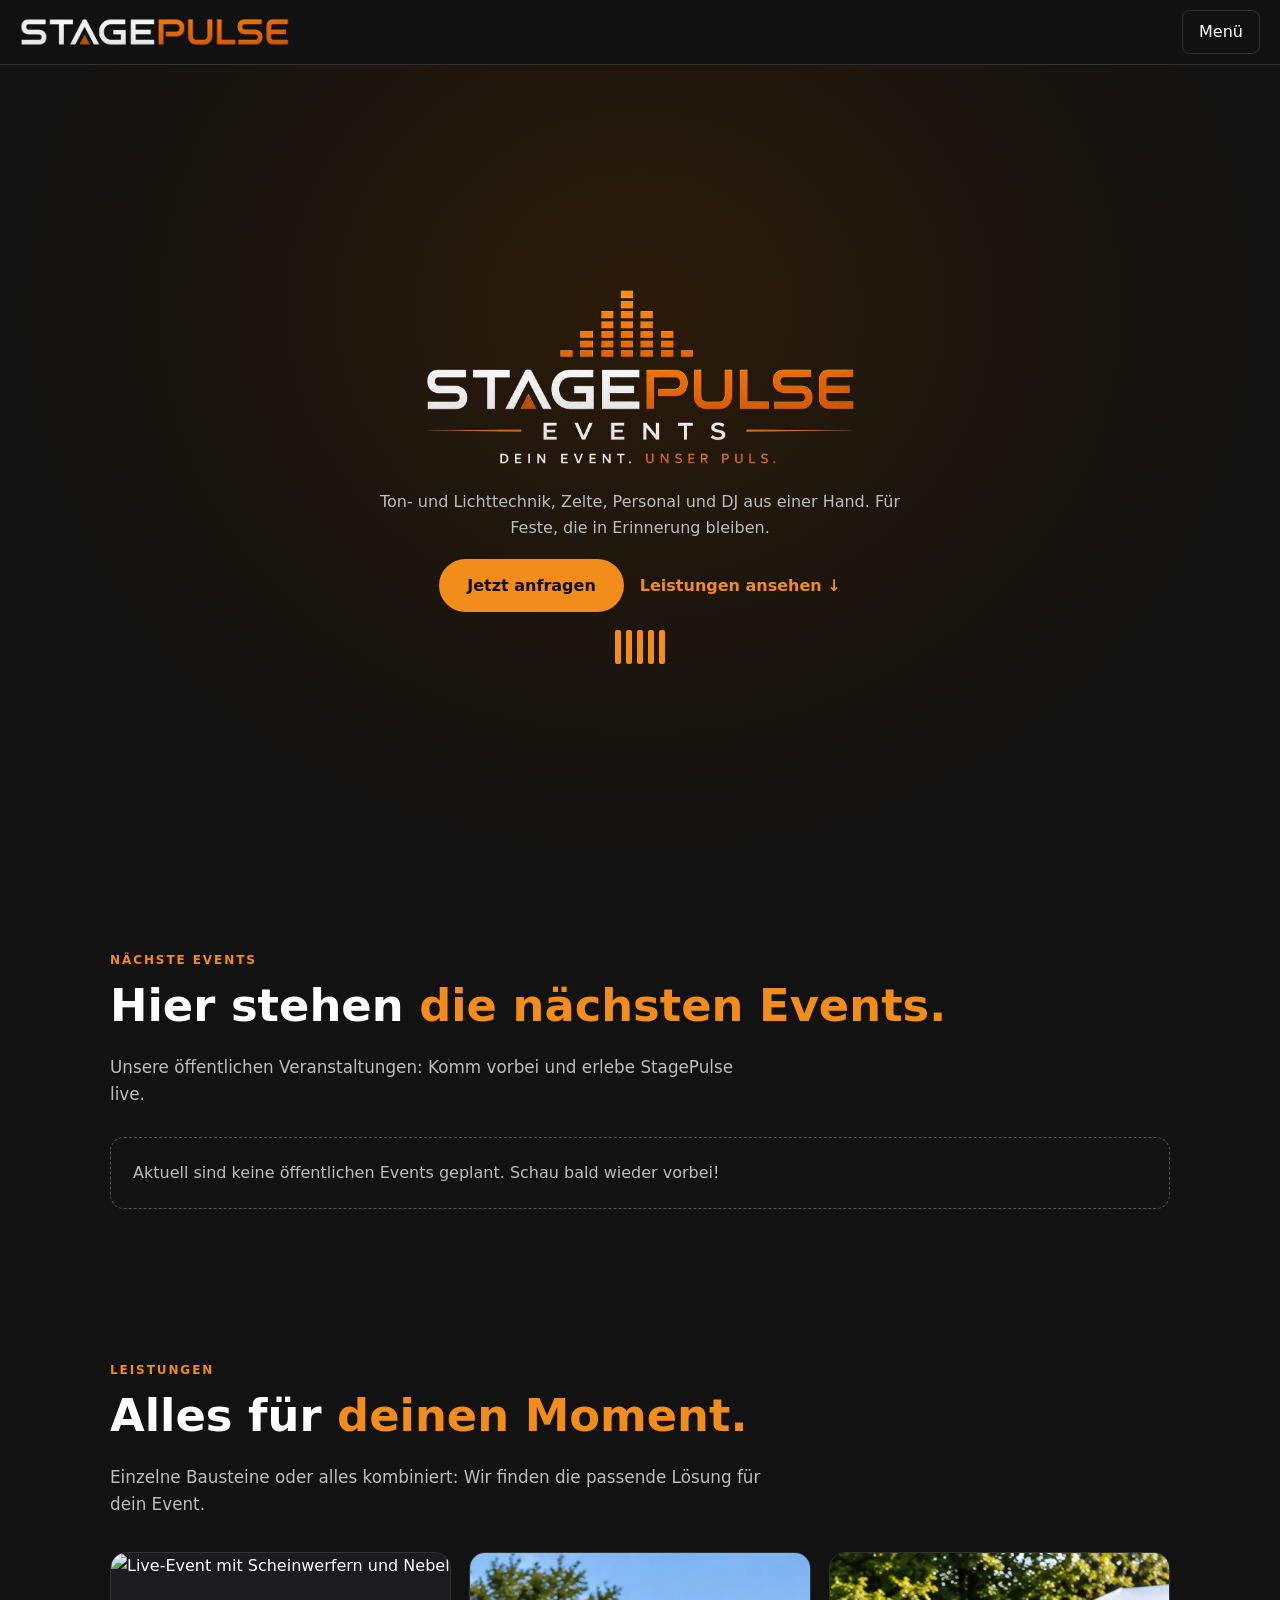
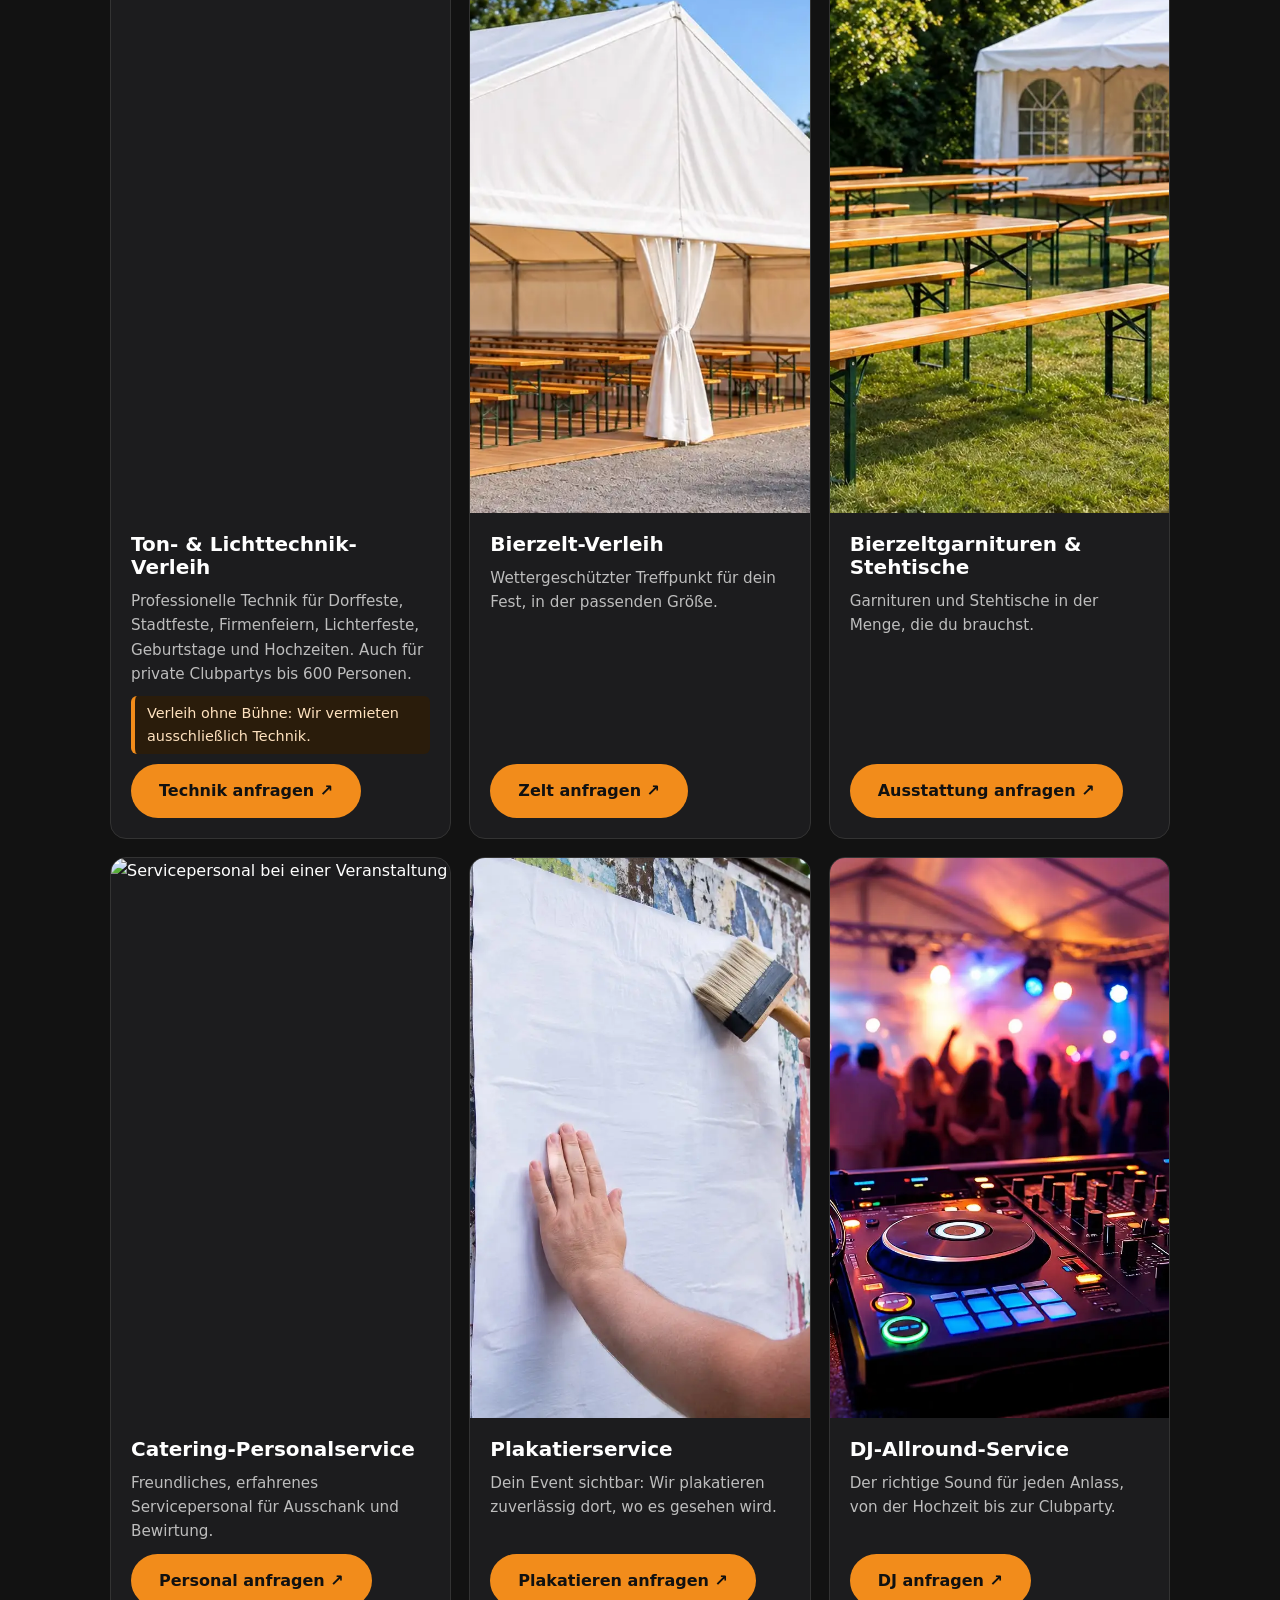
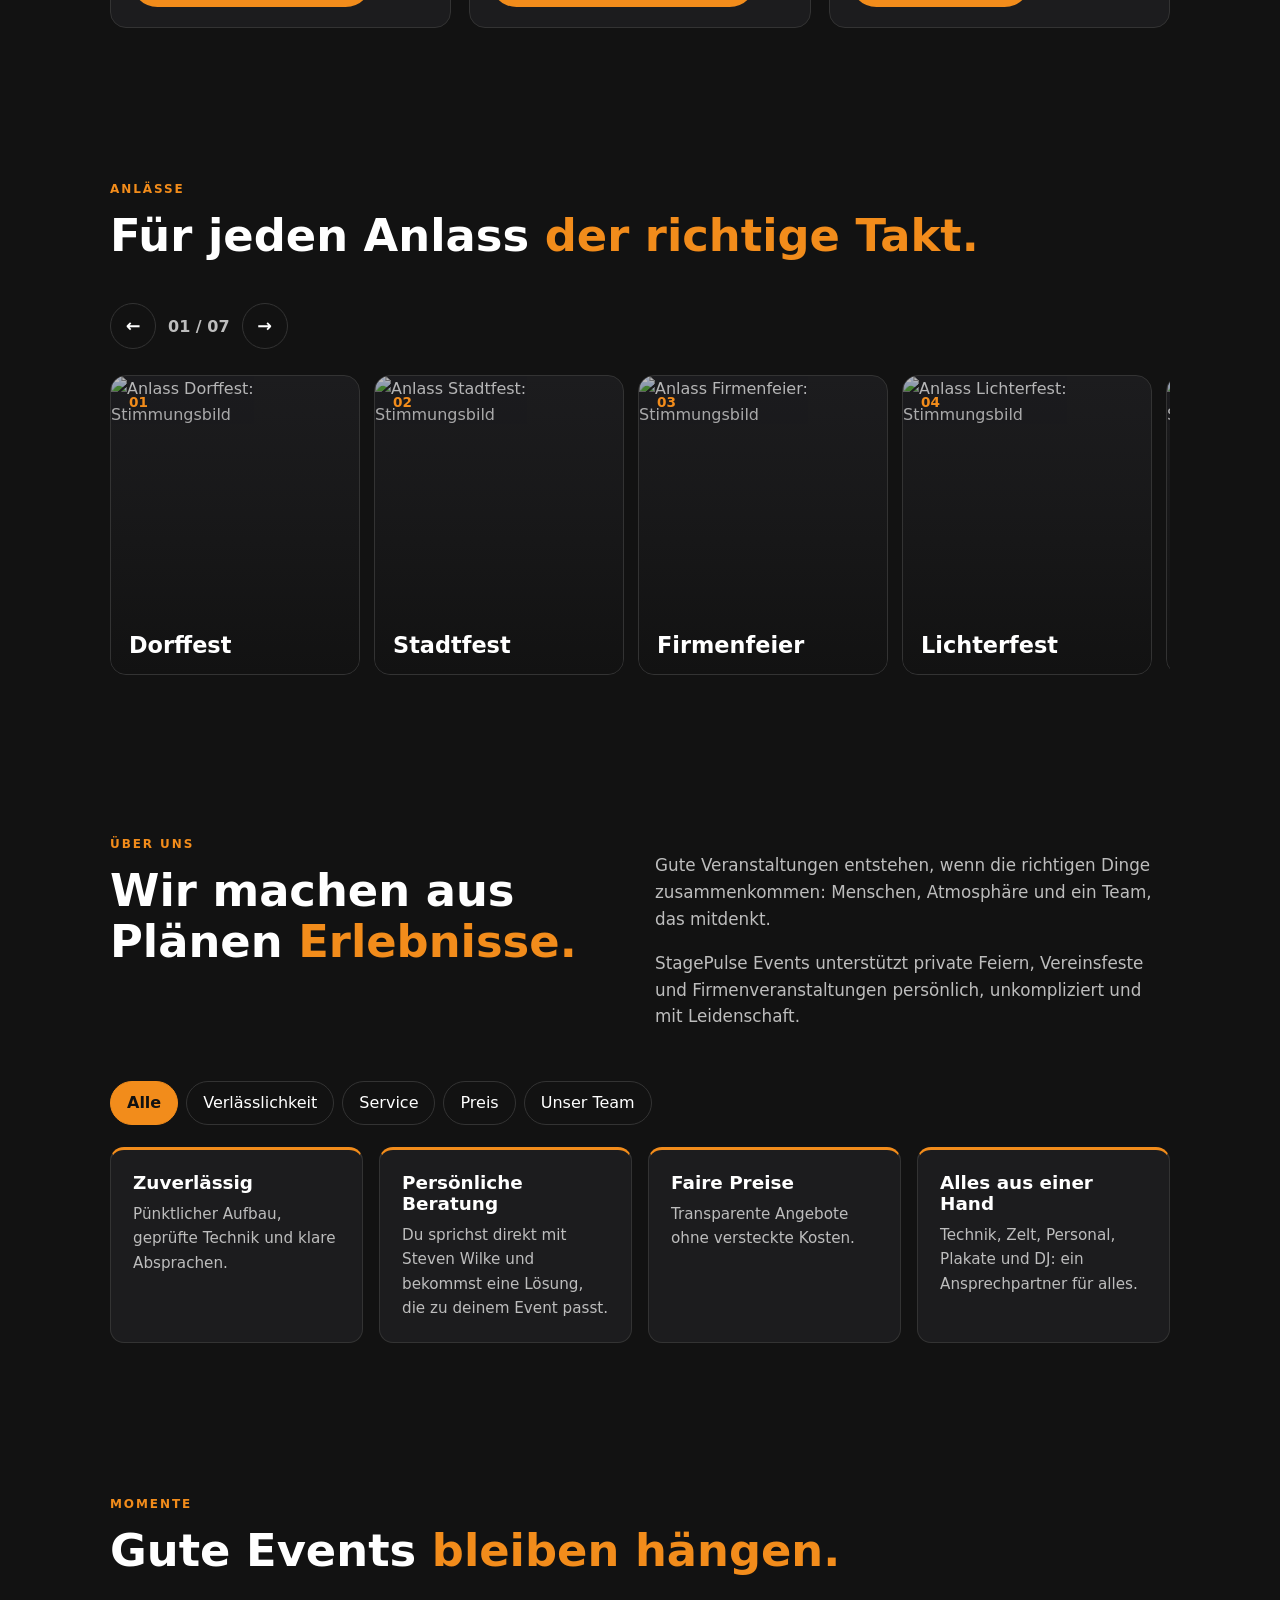
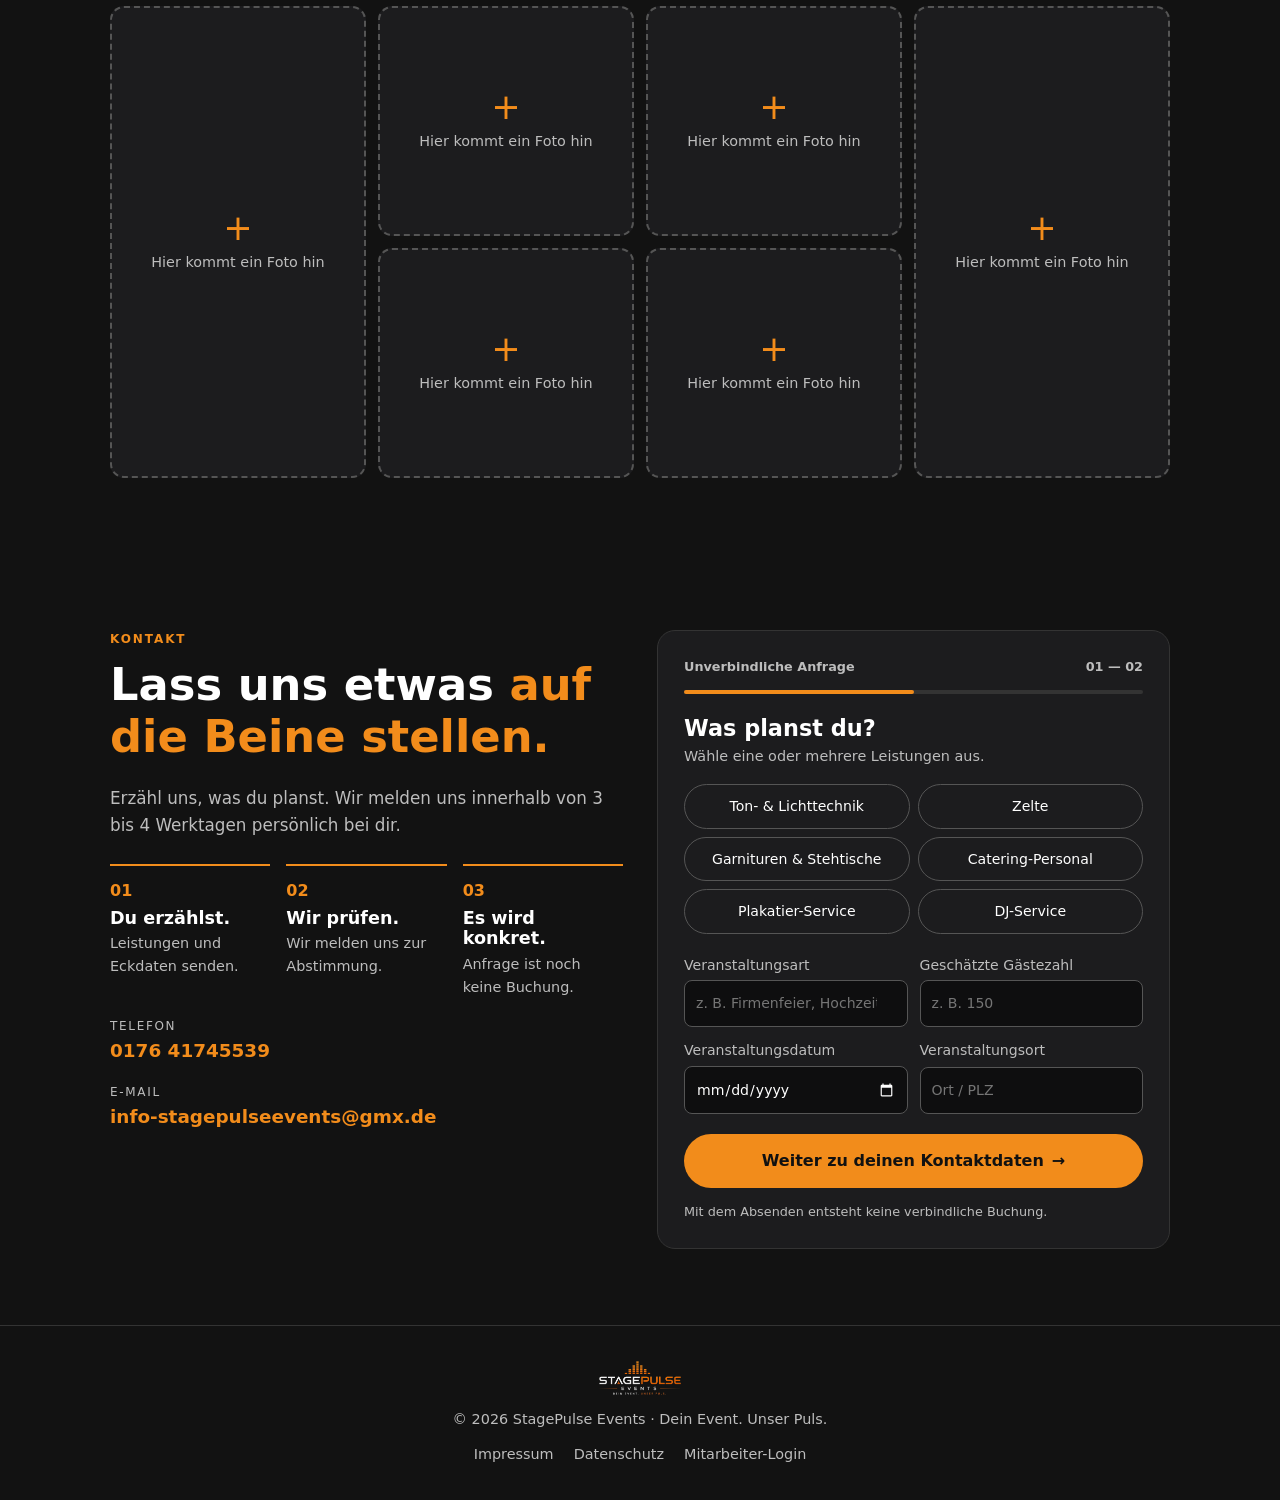
==== commit f92d592f: "Add files via upload" ====
--- a/index.html
+++ b/index.html
@@ -7,7 +7,7 @@
 <section class="section-wrap" id="events"><div class="section-kicker">Nächste Events</div><h2>Hier stehen <span>die nächsten Events.</span></h2><p class="lead">Unsere öffentlichen Veranstaltungen: Komm vorbei und erlebe StagePulse live.</p><div class="events-list" id="event-list" aria-live="polite"><p class="events-empty">Events werden geladen …</p></div></section>
 <section class="section-wrap" id="leistungen"><div class="section-kicker">Leistungen</div><h2>Alles für <span>deinen Moment.</span></h2><p class="lead">Einzelne Bausteine oder alles kombiniert: Wir finden die passende Lösung für dein Event.</p><div class="grid"><article class="card"><img src="https://images.unsplash.com/photo-1506157786151-b8491531f063?auto=format&fit=crop&w=900&q=80" alt="Live-Event mit Scheinwerfern und Nebel" loading="lazy" width="900" height="560"><div class="b"><h3>Ton- &amp; Lichttechnik-Verleih</h3><p>Professionelle Technik für Dorffeste, Stadtfeste, Firmenfeiern, Lichterfeste, Geburtstage und Hochzeiten. Auch für private Clubpartys bis 600 Personen.</p><p class="note-ob">Verleih ohne Bühne: Wir vermieten ausschließlich Technik.</p><button class="button button-primary inquiry-shortcut" data-service="Ton- und Lichttechnik">Technik anfragen ↗</button></div></article><article class="card"><img src="assets/Bierzelte.webp" alt="Festlich beleuchtetes Zelt am Abend" loading="lazy" width="900" height="560"><div class="b"><h3>Bierzelt-Verleih</h3><p>Wettergeschützter Treffpunkt für dein Fest, in der passenden Größe.</p><button class="button button-primary inquiry-shortcut" data-service="Bierzelt- und Zeltverleih">Zelt anfragen ↗</button></div></article><article class="card"><img src="assets/Bierzeltgarnituren.webp" alt="Gedeckte Tische und Bänke bei einer Feier" loading="lazy" width="900" height="560"><div class="b"><h3>Bierzeltgarnituren &amp; Stehtische</h3><p>Garnituren und Stehtische in der Menge, die du brauchst.</p><button class="button button-primary inquiry-shortcut" data-service="Bierzeltgarnituren und Stehtische">Ausstattung anfragen ↗</button></div></article><article class="card"><img src="https://images.unsplash.com/photo-1555244162-803834f70033?auto=format&fit=crop&w=900&q=80" alt="Servicepersonal bei einer Veranstaltung" loading="lazy" width="900" height="560"><div class="b"><h3>Catering-Personalservice</h3><p>Freundliches, erfahrenes Servicepersonal für Ausschank und Bewirtung.</p><button class="button button-primary inquiry-shortcut" data-service="Catering-Personal-Service">Personal anfragen ↗</button></div></article><article class="card"><img src="assets/Plakatierservice.webp" alt="Plakatwand mit Veranstaltungswerbung" loading="lazy" width="900" height="560"><div class="b"><h3>Plakatierservice</h3><p>Dein Event sichtbar: Wir plakatieren zuverlässig dort, wo es gesehen wird.</p><button class="button button-primary inquiry-shortcut" data-service="Plakatier-Service">Plakatieren anfragen ↗</button></div></article><article class="card"><img src="assets/DJService.webp" alt="DJ am Mischpult bei einer Party" loading="lazy" width="900" height="560"><div class="b"><h3>DJ-Allround-Service</h3><p>Der richtige Sound für jeden Anlass, von der Hochzeit bis zur Clubparty.</p><button class="button button-primary inquiry-shortcut" data-service="DJ-Allround-Service">DJ anfragen ↗</button></div></article></div></section>
 <section class="section-wrap" id="anlaesse"><div class="occ-head"><div><div class="section-kicker">Anlässe</div><h2>Für jeden Anlass <span>der richtige Takt.</span></h2></div><div class="occ-ctrl"><button type="button" id="occ-prev" aria-label="Vorheriger Anlass">←</button><span id="occ-count" aria-live="polite">01 / 07</span><button type="button" id="occ-next" aria-label="Nächster Anlass">→</button></div></div><div class="occ-row" id="occ-row" tabindex="0" role="region" aria-label="Anlässe, horizontal scrollbar"><article class="occ-card"><img src="https://images.unsplash.com/photo-1519167758481-83f550bb49b3?auto=format&fit=crop&w=600&q=80" alt="Anlass Dorffest: Stimmungsbild" loading="lazy" width="600" height="600"><div class="card-shade"></div><b>01</b><h3>Dorffest</h3></article><article class="occ-card"><img src="https://images.unsplash.com/photo-1470229722913-7c0e2dbbafd3?auto=format&fit=crop&w=600&q=80" alt="Anlass Stadtfest: Stimmungsbild" loading="lazy" width="600" height="600"><div class="card-shade"></div><b>02</b><h3>Stadtfest</h3></article><article class="occ-card"><img src="https://images.unsplash.com/photo-1511795409834-ef04bbd61622?auto=format&fit=crop&w=600&q=80" alt="Anlass Firmenfeier: Stimmungsbild" loading="lazy" width="600" height="600"><div class="card-shade"></div><b>03</b><h3>Firmenfeier</h3></article><article class="occ-card"><img src="https://images.unsplash.com/photo-1506157786151-b8491531f063?auto=format&fit=crop&w=600&q=80" alt="Anlass Lichterfest: Stimmungsbild" loading="lazy" width="600" height="600"><div class="card-shade"></div><b>04</b><h3>Lichterfest</h3></article><article class="occ-card"><img src="https://images.unsplash.com/photo-1514525253161-7a46d19cd819?auto=format&fit=crop&w=600&q=80" alt="Anlass Geburtstag: Stimmungsbild" loading="lazy" width="600" height="600"><div class="card-shade"></div><b>05</b><h3>Geburtstag</h3></article><article class="occ-card"><img src="https://images.unsplash.com/photo-1511795409834-ef04bbd61622?auto=format&fit=crop&w=600&q=80" alt="Anlass Hochzeit: Stimmungsbild" loading="lazy" width="600" height="600"><div class="card-shade"></div><b>06</b><h3>Hochzeit</h3></article><article class="occ-card"><img src="https://images.unsplash.com/photo-1571266028243-d220c9c3b6c8?auto=format&fit=crop&w=600&q=80" alt="Anlass Clubparty: Stimmungsbild" loading="lazy" width="600" height="600"><div class="card-shade"></div><b>07</b><h3>Clubparty</h3></article></div></section>
-<section class="section-wrap" id="ueber-uns"><div class="intro-grid"><div><div class="section-kicker">Über uns</div><h2>Wir machen aus Plänen <span>Erlebnisse.</span></h2></div><div><p class="lead">Gute Veranstaltungen entstehen, wenn die richtigen Dinge zusammenkommen: Menschen, Atmosphäre und ein Team, das mitdenkt.</p><p class="lead">StagePulse Events unterstützt private Feiern, Vereinsfeste und Firmenveranstaltungen persönlich, unkompliziert und mit Leidenschaft.</p></div></div><div class="adv-filter" role="group" aria-label="Vorteile filtern"><button type="button" aria-pressed="true" data-f="all">Alle</button><button type="button" aria-pressed="false" data-f="a">Verlässlichkeit</button><button type="button" aria-pressed="false" data-f="b">Service</button><button type="button" aria-pressed="false" data-f="c">Preis</button><button type="button" aria-pressed="false" data-f="team">Unser Team</button></div><div class="adv-grid" id="adv-grid"><div class="adv" data-c="a"><h3>Zuverlässig</h3><p>Pünktlicher Aufbau, geprüfte Technik und klare Absprachen.</p></div><div class="adv" data-c="b"><h3>Persönliche Beratung</h3><p>Du sprichst direkt mit dem Chef und bekommst eine Lösung, die zu deinem Event passt.</p></div><div class="adv" data-c="c"><h3>Faire Preise</h3><p>Transparente Angebote ohne versteckte Kosten.</p></div><div class="adv" data-c="b"><h3>Alles aus einer Hand</h3><p>Technik, Zelt, Personal, Plakate und DJ: ein Ansprechpartner für alles.</p></div></div><div id="team-panel" hidden><div id="team-list"><p class="events-empty">Team wird geladen …</p></div></div></section>
+<section class="section-wrap" id="ueber-uns"><div class="intro-grid"><div><div class="section-kicker">Über uns</div><h2>Wir machen aus Plänen <span>Erlebnisse.</span></h2></div><div><p class="lead">Gute Veranstaltungen entstehen, wenn die richtigen Dinge zusammenkommen: Menschen, Atmosphäre und ein Team, das mitdenkt.</p><p class="lead">StagePulse Events unterstützt private Feiern, Vereinsfeste und Firmenveranstaltungen persönlich, unkompliziert und mit Leidenschaft.</p></div></div><div class="adv-filter" role="group" aria-label="Vorteile filtern"><button type="button" aria-pressed="true" data-f="all">Alle</button><button type="button" aria-pressed="false" data-f="a">Verlässlichkeit</button><button type="button" aria-pressed="false" data-f="b">Service</button><button type="button" aria-pressed="false" data-f="c">Preis</button><button type="button" aria-pressed="false" data-f="team">Unser Team</button></div><div class="adv-grid" id="adv-grid"><div class="adv" data-c="a"><h3>Zuverlässig</h3><p>Pünktlicher Aufbau, geprüfte Technik und klare Absprachen.</p></div><div class="adv" data-c="b"><h3>Persönliche Beratung</h3><p>Du sprichst direkt mit Steven Wilke und bekommst eine Lösung, die zu deinem Event passt.</p></div><div class="adv" data-c="c"><h3>Faire Preise</h3><p>Transparente Angebote ohne versteckte Kosten.</p></div><div class="adv" data-c="b"><h3>Alles aus einer Hand</h3><p>Technik, Zelt, Personal, Plakate und DJ: ein Ansprechpartner für alles.</p></div></div><div id="team-panel" hidden><div id="team-list"><p class="events-empty">Team wird geladen …</p></div></div></section>
 <section class="section-wrap" id="momente"><div class="section-kicker">Momente</div><h2>Gute Events <span>bleiben hängen.</span></h2><!-- Fotos: jeden Platzhalter &lt;figure class="moment moment-slot"&gt; durch &lt;figure class="moment"&gt;&lt;img src="..." alt="Beschreibung" loading="lazy"&gt;&lt;/figure&gt; ersetzen -->
 <div class="moment-grid"><figure data-slot="1" class="moment moment-slot tall"><span aria-hidden="true">+</span><span>Hier kommt ein Foto hin</span></figure><figure data-slot="2" class="moment moment-slot "><span aria-hidden="true">+</span><span>Hier kommt ein Foto hin</span></figure><figure data-slot="3" class="moment moment-slot "><span aria-hidden="true">+</span><span>Hier kommt ein Foto hin</span></figure><figure data-slot="4" class="moment moment-slot tall"><span aria-hidden="true">+</span><span>Hier kommt ein Foto hin</span></figure><figure data-slot="5" class="moment moment-slot "><span aria-hidden="true">+</span><span>Hier kommt ein Foto hin</span></figure><figure data-slot="6" class="moment moment-slot "><span aria-hidden="true">+</span><span>Hier kommt ein Foto hin</span></figure></div></section>
 <section class="section-wrap" id="anfrage"><div class="contact"><div><div class="section-kicker">Kontakt</div><h2>Lass uns etwas <span>auf die Beine stellen.</span></h2><p class="lead">Erzähl uns, was du planst. Wir melden uns innerhalb von 3 bis 4 Werktagen persönlich bei dir.</p><div class="process-grid"><div><b>01</b><h3>Du erzählst.</h3><p>Leistungen und Eckdaten senden.</p></div><div><b>02</b><h3>Wir prüfen.</h3><p>Wir melden uns zur Abstimmung.</p></div><div><b>03</b><h3>Es wird konkret.</h3><p>Anfrage ist noch keine Buchung.</p></div></div><div class="contact-detail"><span>TELEFON</span><a href="tel:+4917641745539">0176 41745539</a></div><div class="contact-detail"><span>E-MAIL</span><a href="mailto:info-stagepulseevents@gmx.de">info-stagepulseevents@gmx.de</a></div></div><form class="inquiry-form" id="inquiry-form">
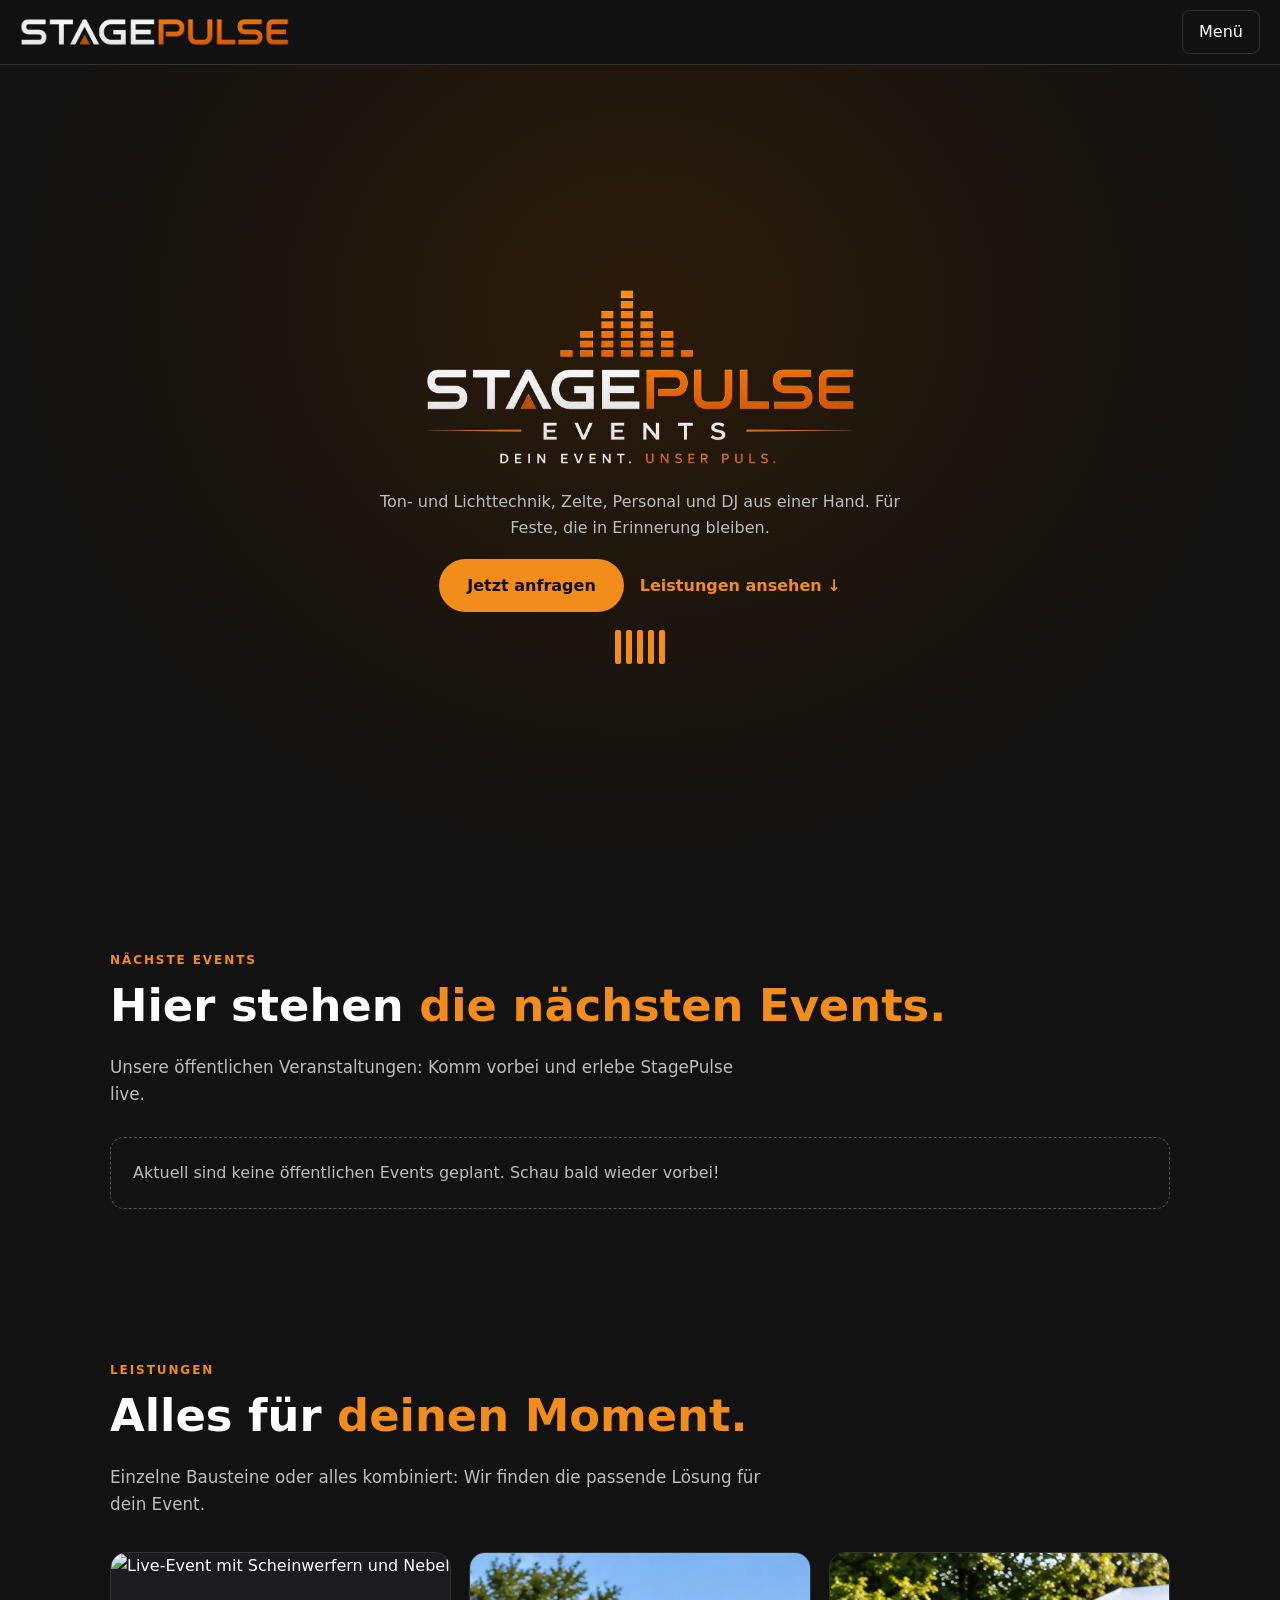
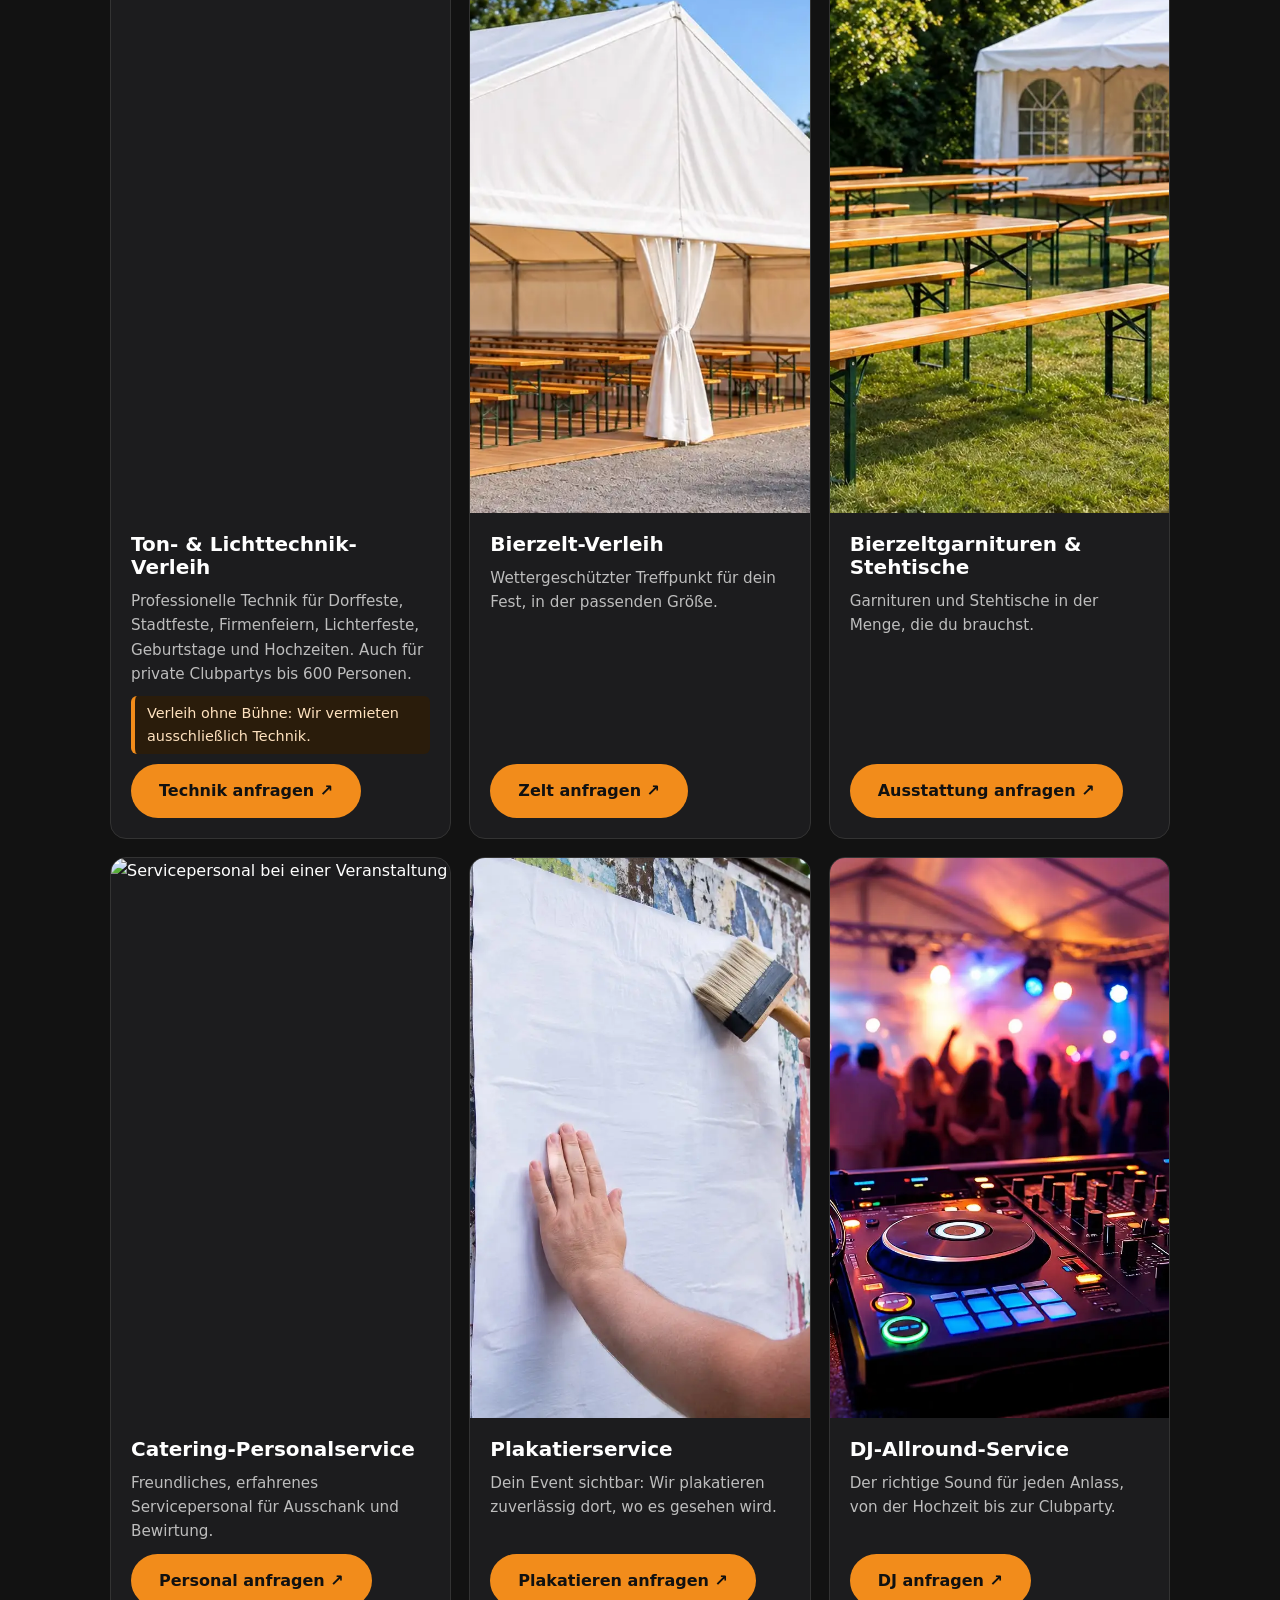
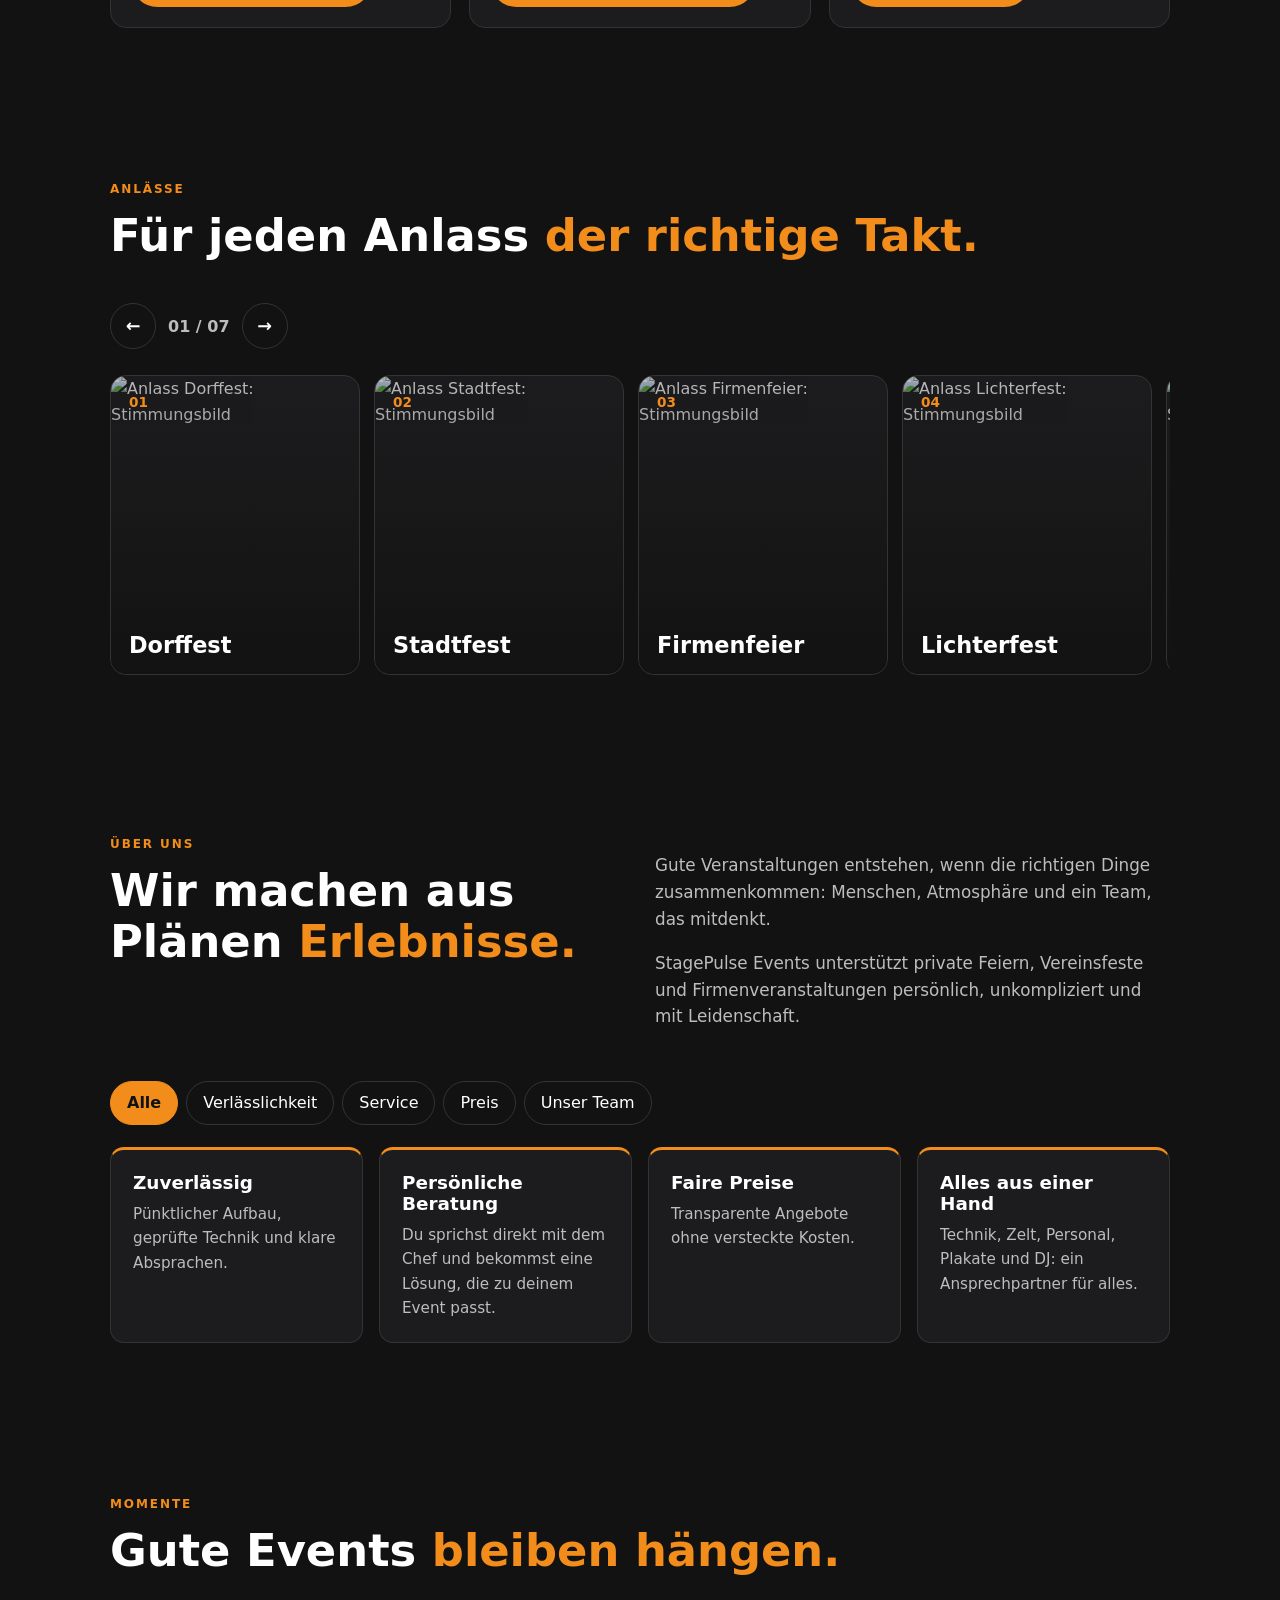
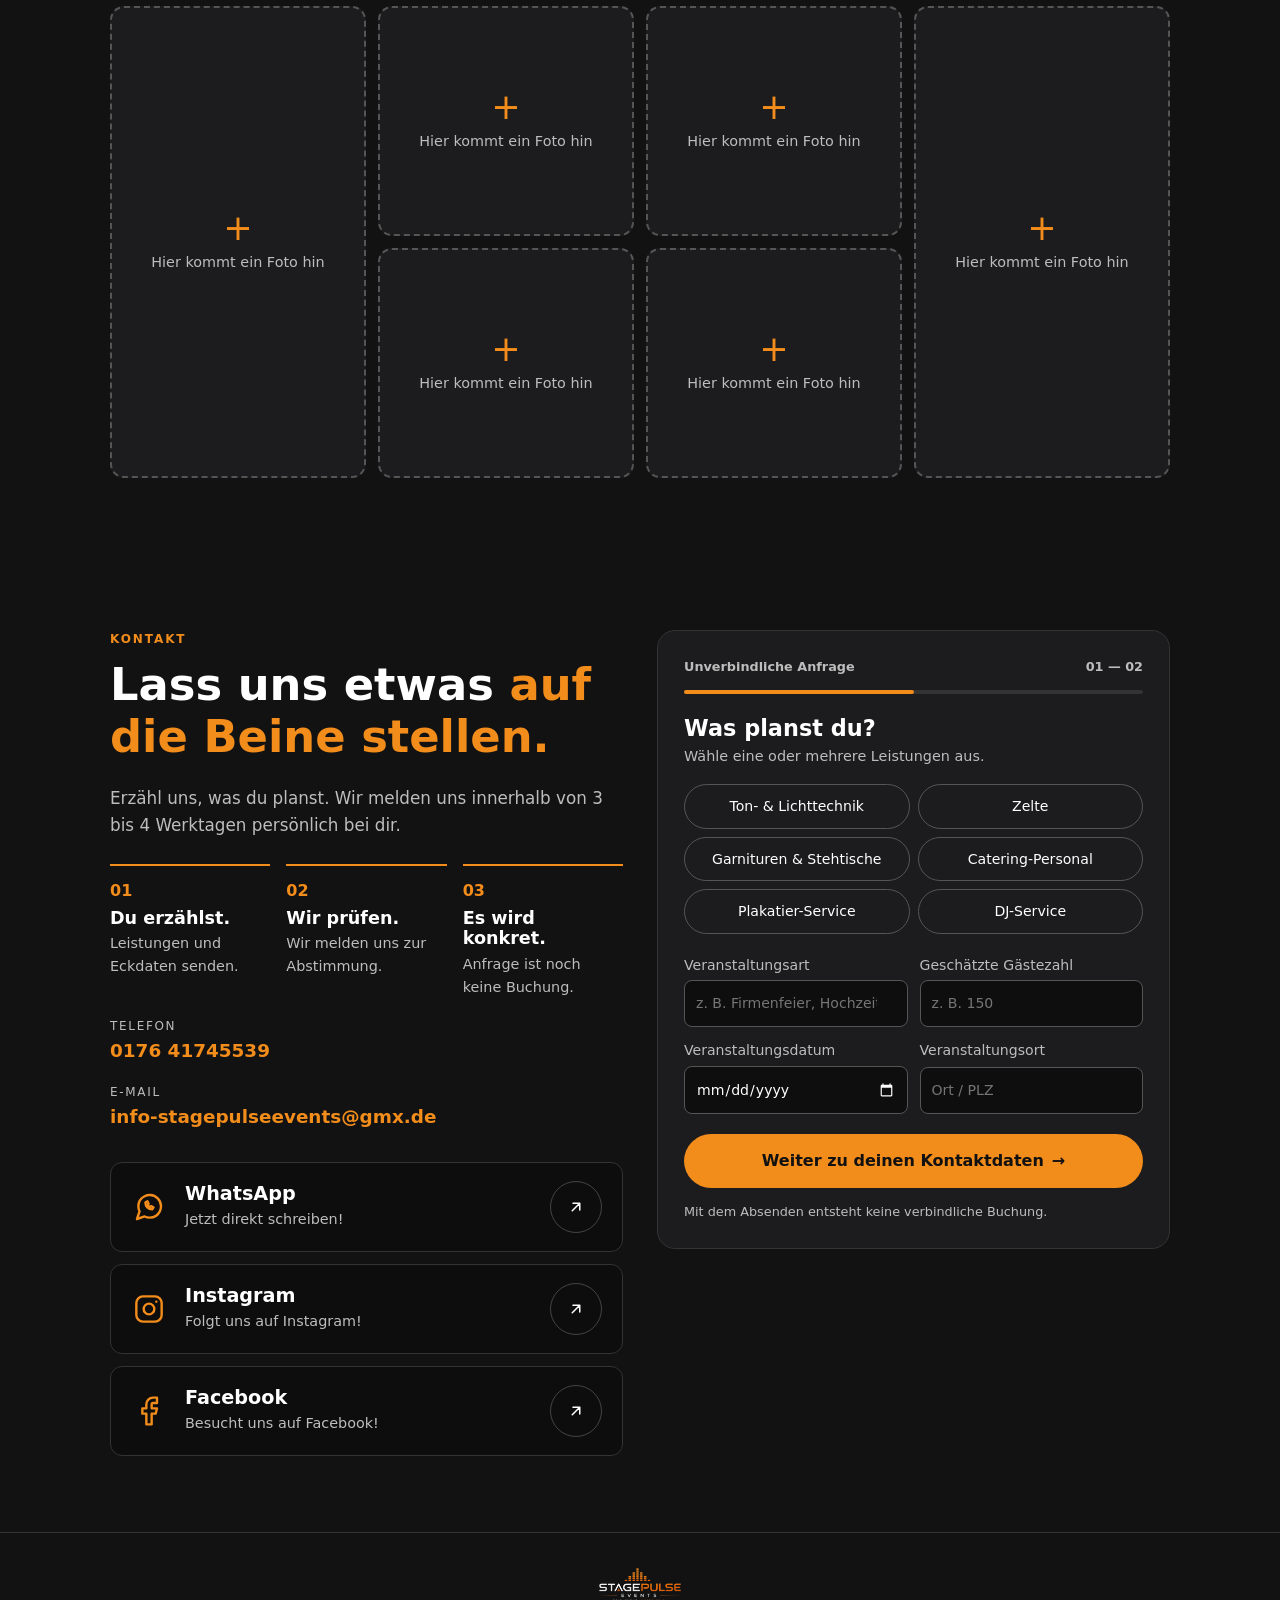
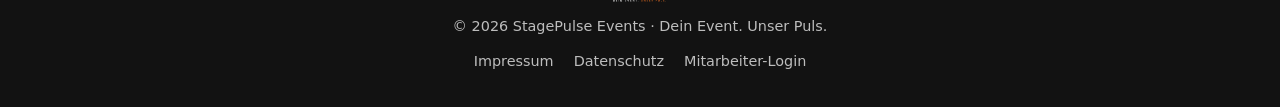
==== commit 990232e8: "Add files via upload" ====
--- a/index.html
+++ b/index.html
@@ -7,10 +7,10 @@
 <section class="section-wrap" id="events"><div class="section-kicker">Nächste Events</div><h2>Hier stehen <span>die nächsten Events.</span></h2><p class="lead">Unsere öffentlichen Veranstaltungen: Komm vorbei und erlebe StagePulse live.</p><div class="events-list" id="event-list" aria-live="polite"><p class="events-empty">Events werden geladen …</p></div></section>
 <section class="section-wrap" id="leistungen"><div class="section-kicker">Leistungen</div><h2>Alles für <span>deinen Moment.</span></h2><p class="lead">Einzelne Bausteine oder alles kombiniert: Wir finden die passende Lösung für dein Event.</p><div class="grid"><article class="card"><img src="https://images.unsplash.com/photo-1506157786151-b8491531f063?auto=format&fit=crop&w=900&q=80" alt="Live-Event mit Scheinwerfern und Nebel" loading="lazy" width="900" height="560"><div class="b"><h3>Ton- &amp; Lichttechnik-Verleih</h3><p>Professionelle Technik für Dorffeste, Stadtfeste, Firmenfeiern, Lichterfeste, Geburtstage und Hochzeiten. Auch für private Clubpartys bis 600 Personen.</p><p class="note-ob">Verleih ohne Bühne: Wir vermieten ausschließlich Technik.</p><button class="button button-primary inquiry-shortcut" data-service="Ton- und Lichttechnik">Technik anfragen ↗</button></div></article><article class="card"><img src="assets/Bierzelte.webp" alt="Festlich beleuchtetes Zelt am Abend" loading="lazy" width="900" height="560"><div class="b"><h3>Bierzelt-Verleih</h3><p>Wettergeschützter Treffpunkt für dein Fest, in der passenden Größe.</p><button class="button button-primary inquiry-shortcut" data-service="Bierzelt- und Zeltverleih">Zelt anfragen ↗</button></div></article><article class="card"><img src="assets/Bierzeltgarnituren.webp" alt="Gedeckte Tische und Bänke bei einer Feier" loading="lazy" width="900" height="560"><div class="b"><h3>Bierzeltgarnituren &amp; Stehtische</h3><p>Garnituren und Stehtische in der Menge, die du brauchst.</p><button class="button button-primary inquiry-shortcut" data-service="Bierzeltgarnituren und Stehtische">Ausstattung anfragen ↗</button></div></article><article class="card"><img src="https://images.unsplash.com/photo-1555244162-803834f70033?auto=format&fit=crop&w=900&q=80" alt="Servicepersonal bei einer Veranstaltung" loading="lazy" width="900" height="560"><div class="b"><h3>Catering-Personalservice</h3><p>Freundliches, erfahrenes Servicepersonal für Ausschank und Bewirtung.</p><button class="button button-primary inquiry-shortcut" data-service="Catering-Personal-Service">Personal anfragen ↗</button></div></article><article class="card"><img src="assets/Plakatierservice.webp" alt="Plakatwand mit Veranstaltungswerbung" loading="lazy" width="900" height="560"><div class="b"><h3>Plakatierservice</h3><p>Dein Event sichtbar: Wir plakatieren zuverlässig dort, wo es gesehen wird.</p><button class="button button-primary inquiry-shortcut" data-service="Plakatier-Service">Plakatieren anfragen ↗</button></div></article><article class="card"><img src="assets/DJService.webp" alt="DJ am Mischpult bei einer Party" loading="lazy" width="900" height="560"><div class="b"><h3>DJ-Allround-Service</h3><p>Der richtige Sound für jeden Anlass, von der Hochzeit bis zur Clubparty.</p><button class="button button-primary inquiry-shortcut" data-service="DJ-Allround-Service">DJ anfragen ↗</button></div></article></div></section>
 <section class="section-wrap" id="anlaesse"><div class="occ-head"><div><div class="section-kicker">Anlässe</div><h2>Für jeden Anlass <span>der richtige Takt.</span></h2></div><div class="occ-ctrl"><button type="button" id="occ-prev" aria-label="Vorheriger Anlass">←</button><span id="occ-count" aria-live="polite">01 / 07</span><button type="button" id="occ-next" aria-label="Nächster Anlass">→</button></div></div><div class="occ-row" id="occ-row" tabindex="0" role="region" aria-label="Anlässe, horizontal scrollbar"><article class="occ-card"><img src="https://images.unsplash.com/photo-1519167758481-83f550bb49b3?auto=format&fit=crop&w=600&q=80" alt="Anlass Dorffest: Stimmungsbild" loading="lazy" width="600" height="600"><div class="card-shade"></div><b>01</b><h3>Dorffest</h3></article><article class="occ-card"><img src="https://images.unsplash.com/photo-1470229722913-7c0e2dbbafd3?auto=format&fit=crop&w=600&q=80" alt="Anlass Stadtfest: Stimmungsbild" loading="lazy" width="600" height="600"><div class="card-shade"></div><b>02</b><h3>Stadtfest</h3></article><article class="occ-card"><img src="https://images.unsplash.com/photo-1511795409834-ef04bbd61622?auto=format&fit=crop&w=600&q=80" alt="Anlass Firmenfeier: Stimmungsbild" loading="lazy" width="600" height="600"><div class="card-shade"></div><b>03</b><h3>Firmenfeier</h3></article><article class="occ-card"><img src="https://images.unsplash.com/photo-1506157786151-b8491531f063?auto=format&fit=crop&w=600&q=80" alt="Anlass Lichterfest: Stimmungsbild" loading="lazy" width="600" height="600"><div class="card-shade"></div><b>04</b><h3>Lichterfest</h3></article><article class="occ-card"><img src="https://images.unsplash.com/photo-1514525253161-7a46d19cd819?auto=format&fit=crop&w=600&q=80" alt="Anlass Geburtstag: Stimmungsbild" loading="lazy" width="600" height="600"><div class="card-shade"></div><b>05</b><h3>Geburtstag</h3></article><article class="occ-card"><img src="https://images.unsplash.com/photo-1511795409834-ef04bbd61622?auto=format&fit=crop&w=600&q=80" alt="Anlass Hochzeit: Stimmungsbild" loading="lazy" width="600" height="600"><div class="card-shade"></div><b>06</b><h3>Hochzeit</h3></article><article class="occ-card"><img src="https://images.unsplash.com/photo-1571266028243-d220c9c3b6c8?auto=format&fit=crop&w=600&q=80" alt="Anlass Clubparty: Stimmungsbild" loading="lazy" width="600" height="600"><div class="card-shade"></div><b>07</b><h3>Clubparty</h3></article></div></section>
-<section class="section-wrap" id="ueber-uns"><div class="intro-grid"><div><div class="section-kicker">Über uns</div><h2>Wir machen aus Plänen <span>Erlebnisse.</span></h2></div><div><p class="lead">Gute Veranstaltungen entstehen, wenn die richtigen Dinge zusammenkommen: Menschen, Atmosphäre und ein Team, das mitdenkt.</p><p class="lead">StagePulse Events unterstützt private Feiern, Vereinsfeste und Firmenveranstaltungen persönlich, unkompliziert und mit Leidenschaft.</p></div></div><div class="adv-filter" role="group" aria-label="Vorteile filtern"><button type="button" aria-pressed="true" data-f="all">Alle</button><button type="button" aria-pressed="false" data-f="a">Verlässlichkeit</button><button type="button" aria-pressed="false" data-f="b">Service</button><button type="button" aria-pressed="false" data-f="c">Preis</button><button type="button" aria-pressed="false" data-f="team">Unser Team</button></div><div class="adv-grid" id="adv-grid"><div class="adv" data-c="a"><h3>Zuverlässig</h3><p>Pünktlicher Aufbau, geprüfte Technik und klare Absprachen.</p></div><div class="adv" data-c="b"><h3>Persönliche Beratung</h3><p>Du sprichst direkt mit Steven Wilke und bekommst eine Lösung, die zu deinem Event passt.</p></div><div class="adv" data-c="c"><h3>Faire Preise</h3><p>Transparente Angebote ohne versteckte Kosten.</p></div><div class="adv" data-c="b"><h3>Alles aus einer Hand</h3><p>Technik, Zelt, Personal, Plakate und DJ: ein Ansprechpartner für alles.</p></div></div><div id="team-panel" hidden><div id="team-list"><p class="events-empty">Team wird geladen …</p></div></div></section>
+<section class="section-wrap" id="ueber-uns"><div class="intro-grid"><div><div class="section-kicker">Über uns</div><h2>Wir machen aus Plänen <span>Erlebnisse.</span></h2></div><div><p class="lead">Gute Veranstaltungen entstehen, wenn die richtigen Dinge zusammenkommen: Menschen, Atmosphäre und ein Team, das mitdenkt.</p><p class="lead">StagePulse Events unterstützt private Feiern, Vereinsfeste und Firmenveranstaltungen persönlich, unkompliziert und mit Leidenschaft.</p></div></div><div class="adv-filter" role="group" aria-label="Vorteile filtern"><button type="button" aria-pressed="true" data-f="all">Alle</button><button type="button" aria-pressed="false" data-f="a">Verlässlichkeit</button><button type="button" aria-pressed="false" data-f="b">Service</button><button type="button" aria-pressed="false" data-f="c">Preis</button><button type="button" aria-pressed="false" data-f="team">Unser Team</button></div><div class="adv-grid" id="adv-grid"><div class="adv" data-c="a"><h3>Zuverlässig</h3><p>Pünktlicher Aufbau, geprüfte Technik und klare Absprachen.</p></div><div class="adv" data-c="b"><h3>Persönliche Beratung</h3><p>Du sprichst direkt mit dem Chef und bekommst eine Lösung, die zu deinem Event passt.</p></div><div class="adv" data-c="c"><h3>Faire Preise</h3><p>Transparente Angebote ohne versteckte Kosten.</p></div><div class="adv" data-c="b"><h3>Alles aus einer Hand</h3><p>Technik, Zelt, Personal, Plakate und DJ: ein Ansprechpartner für alles.</p></div></div><div id="team-panel" hidden><div id="team-list"><p class="events-empty">Team wird geladen …</p></div></div></section>
 <section class="section-wrap" id="momente"><div class="section-kicker">Momente</div><h2>Gute Events <span>bleiben hängen.</span></h2><!-- Fotos: jeden Platzhalter &lt;figure class="moment moment-slot"&gt; durch &lt;figure class="moment"&gt;&lt;img src="..." alt="Beschreibung" loading="lazy"&gt;&lt;/figure&gt; ersetzen -->
 <div class="moment-grid"><figure data-slot="1" class="moment moment-slot tall"><span aria-hidden="true">+</span><span>Hier kommt ein Foto hin</span></figure><figure data-slot="2" class="moment moment-slot "><span aria-hidden="true">+</span><span>Hier kommt ein Foto hin</span></figure><figure data-slot="3" class="moment moment-slot "><span aria-hidden="true">+</span><span>Hier kommt ein Foto hin</span></figure><figure data-slot="4" class="moment moment-slot tall"><span aria-hidden="true">+</span><span>Hier kommt ein Foto hin</span></figure><figure data-slot="5" class="moment moment-slot "><span aria-hidden="true">+</span><span>Hier kommt ein Foto hin</span></figure><figure data-slot="6" class="moment moment-slot "><span aria-hidden="true">+</span><span>Hier kommt ein Foto hin</span></figure></div></section>
-<section class="section-wrap" id="anfrage"><div class="contact"><div><div class="section-kicker">Kontakt</div><h2>Lass uns etwas <span>auf die Beine stellen.</span></h2><p class="lead">Erzähl uns, was du planst. Wir melden uns innerhalb von 3 bis 4 Werktagen persönlich bei dir.</p><div class="process-grid"><div><b>01</b><h3>Du erzählst.</h3><p>Leistungen und Eckdaten senden.</p></div><div><b>02</b><h3>Wir prüfen.</h3><p>Wir melden uns zur Abstimmung.</p></div><div><b>03</b><h3>Es wird konkret.</h3><p>Anfrage ist noch keine Buchung.</p></div></div><div class="contact-detail"><span>TELEFON</span><a href="tel:+4917641745539">0176 41745539</a></div><div class="contact-detail"><span>E-MAIL</span><a href="mailto:info-stagepulseevents@gmx.de">info-stagepulseevents@gmx.de</a></div></div><form class="inquiry-form" id="inquiry-form">
+<section class="section-wrap" id="anfrage"><div class="contact"><div><div class="section-kicker">Kontakt</div><h2>Lass uns etwas <span>auf die Beine stellen.</span></h2><p class="lead">Erzähl uns, was du planst. Wir melden uns innerhalb von 3 bis 4 Werktagen persönlich bei dir.</p><div class="process-grid"><div><b>01</b><h3>Du erzählst.</h3><p>Leistungen und Eckdaten senden.</p></div><div><b>02</b><h3>Wir prüfen.</h3><p>Wir melden uns zur Abstimmung.</p></div><div><b>03</b><h3>Es wird konkret.</h3><p>Anfrage ist noch keine Buchung.</p></div></div><div class="contact-detail"><span>TELEFON</span><a href="tel:+4917641745539">0176 41745539</a></div><div class="contact-detail"><span>E-MAIL</span><a href="mailto:info-stagepulseevents@gmx.de">info-stagepulseevents@gmx.de</a></div><div class="social-list"><a class="social-card" href="https://wa.me/4917641745539" target="_blank" rel="noopener noreferrer"><span class="social-ico" aria-hidden="true"><svg viewBox="0 0 24 24" fill="none" stroke="currentColor" stroke-width="1.8" stroke-linecap="round" stroke-linejoin="round"><path d="M21 11.5a8.4 8.4 0 0 1-.9 3.8 8.5 8.5 0 0 1-7.6 4.7 8.4 8.4 0 0 1-3.8-.9L3 21l1.9-5.7a8.4 8.4 0 0 1-.9-3.8 8.5 8.5 0 0 1 4.7-7.6 8.4 8.4 0 0 1 3.8-.9h.5a8.5 8.5 0 0 1 8 8z"/><path d="M9.3 8.6c0 3 2.1 5.1 5.1 5.1l1-1.4-1.9-.9-.8.8a4.4 4.4 0 0 1-1.8-1.8l.8-.8-.9-1.9z"/></svg></span><span class="social-txt"><strong>WhatsApp</strong><small>Jetzt direkt schreiben!</small></span><span class="social-go" aria-hidden="true"><svg viewBox="0 0 24 24" fill="none" stroke="currentColor" stroke-width="2" stroke-linecap="round" stroke-linejoin="round"><path d="M7 17 17 7M8 7h9v9"/></svg></span><span class="sr-only">(öffnet in neuem Fenster)</span></a><a class="social-card" href="https://www.instagram.com/stagepulse.events" target="_blank" rel="noopener noreferrer"><span class="social-ico" aria-hidden="true"><svg viewBox="0 0 24 24" fill="none" stroke="currentColor" stroke-width="1.8" stroke-linecap="round" stroke-linejoin="round"><rect x="2.5" y="2.5" width="19" height="19" rx="5"/><circle cx="12" cy="12" r="4"/><path d="M17.5 6.5h.01"/></svg></span><span class="social-txt"><strong>Instagram</strong><small>Folgt uns auf Instagram!</small></span><span class="social-go" aria-hidden="true"><svg viewBox="0 0 24 24" fill="none" stroke="currentColor" stroke-width="2" stroke-linecap="round" stroke-linejoin="round"><path d="M7 17 17 7M8 7h9v9"/></svg></span><span class="sr-only">(öffnet in neuem Fenster)</span></a><a class="social-card" href="https://www.facebook.com/profile.php?id=61583338761528" target="_blank" rel="noopener noreferrer"><span class="social-ico" aria-hidden="true"><svg viewBox="0 0 24 24" fill="none" stroke="currentColor" stroke-width="1.8" stroke-linecap="round" stroke-linejoin="round"><path d="M18 2h-3a5 5 0 0 0-5 5v3H7v4h3v8h4v-8h3l1-4h-4V7a1 1 0 0 1 1-1h3z"/></svg></span><span class="social-txt"><strong>Facebook</strong><small>Besucht uns auf Facebook!</small></span><span class="social-go" aria-hidden="true"><svg viewBox="0 0 24 24" fill="none" stroke="currentColor" stroke-width="2" stroke-linecap="round" stroke-linejoin="round"><path d="M7 17 17 7M8 7h9v9"/></svg></span><span class="sr-only">(öffnet in neuem Fenster)</span></a></div></div><form class="inquiry-form" id="inquiry-form">
         <div class="form-top"><span>Unverbindliche Anfrage</span><span>01 — 02</span></div>
         <div class="form-progress"><i></i></div>
         <div class="form-step active" data-step="1">
@@ -32,7 +32,7 @@
           <label class="consent"><input type="checkbox" name="privacy" required><span>Ich habe die <a href="datenschutz.html" target="_blank">Datenschutzhinweise</a> gelesen und stimme der Verarbeitung meiner Angaben zur Bearbeitung der Anfrage zu.</span></label>
           <div class="form-actions"><button class="button button-ghost form-back" type="button">← Zurück</button><button class="button button-primary" type="submit">Anfrage senden <span>↗</span></button></div>
         </div>
-        <div class="form-success" hidden><div class="success-icon">✓</div><h3>Danke für deine Anfrage!</h3><p>Deine Nachricht wurde übermittelt. Du erhältst eine Eingangsbestätigung per E-Mail, sobald der Versanddienst eingerichtet ist.</p></div>
+        <div class="form-success" hidden><div class="success-icon">✓</div><h3>Danke für deine Anfrage!</h3><p>Deine Nachricht wurde übermittelt. Du erhältst gleich eine Eingangsbestätigung per E-Mail. Schau bei Bedarf auch in deinem Spam-Ordner nach.</p></div>
         <div class="form-error" role="alert" hidden></div>
         <p class="form-footnote">Mit dem Absenden entsteht keine verbindliche Buchung.</p>
       </form></div></section>
--- a/styles.css
+++ b/styles.css
@@ -87,3 +87,13 @@
 @media(max-width:700px){.team-row{grid-template-columns:1fr;gap:18px}.team-row:nth-child(even) .team-photo{order:0}.team-photo{aspect-ratio:1/1}}
 .team-row{grid-template-columns:minmax(0,400px) 1fr;justify-content:space-between}.team-row:nth-child(even){grid-template-columns:1fr minmax(0,400px)}
 @media(max-width:700px){.team-row,.team-row:nth-child(even){grid-template-columns:1fr}}
+
+.sr-only{position:absolute;width:1px;height:1px;margin:-1px;padding:0;overflow:hidden;clip:rect(0 0 0 0);white-space:nowrap;border:0}
+.social-list{display:grid;gap:12px;margin-top:30px}
+.social-card{display:flex;align-items:center;gap:18px;padding:18px 20px;background:#0d0d0d;border:1px solid var(--line);border-radius:12px;transition:.2s;position:relative}
+.social-card:hover{border-color:var(--ac);transform:translateY(-2px)}.social-card:focus-visible{outline:3px solid var(--ac);outline-offset:3px}
+.social-ico{flex:none;display:grid;place-items:center;width:36px;color:var(--ac)}.social-ico svg{width:32px;height:32px}
+.social-txt{flex:1;min-width:0}.social-txt strong{display:block;font-size:1.2rem;line-height:1.2}.social-txt small{display:block;color:var(--muted);font-size:.9rem;margin-top:3px}
+.social-go{flex:none;width:52px;height:52px;border-radius:50%;border:1px solid #444;display:grid;place-items:center;color:#fff;transition:.2s}.social-go svg{width:18px;height:18px}
+.social-card:hover .social-go{background:var(--ac);border-color:var(--ac);color:#111}
+@media(max-width:420px){.social-card{gap:14px;padding:14px}.social-go{width:44px;height:44px}}
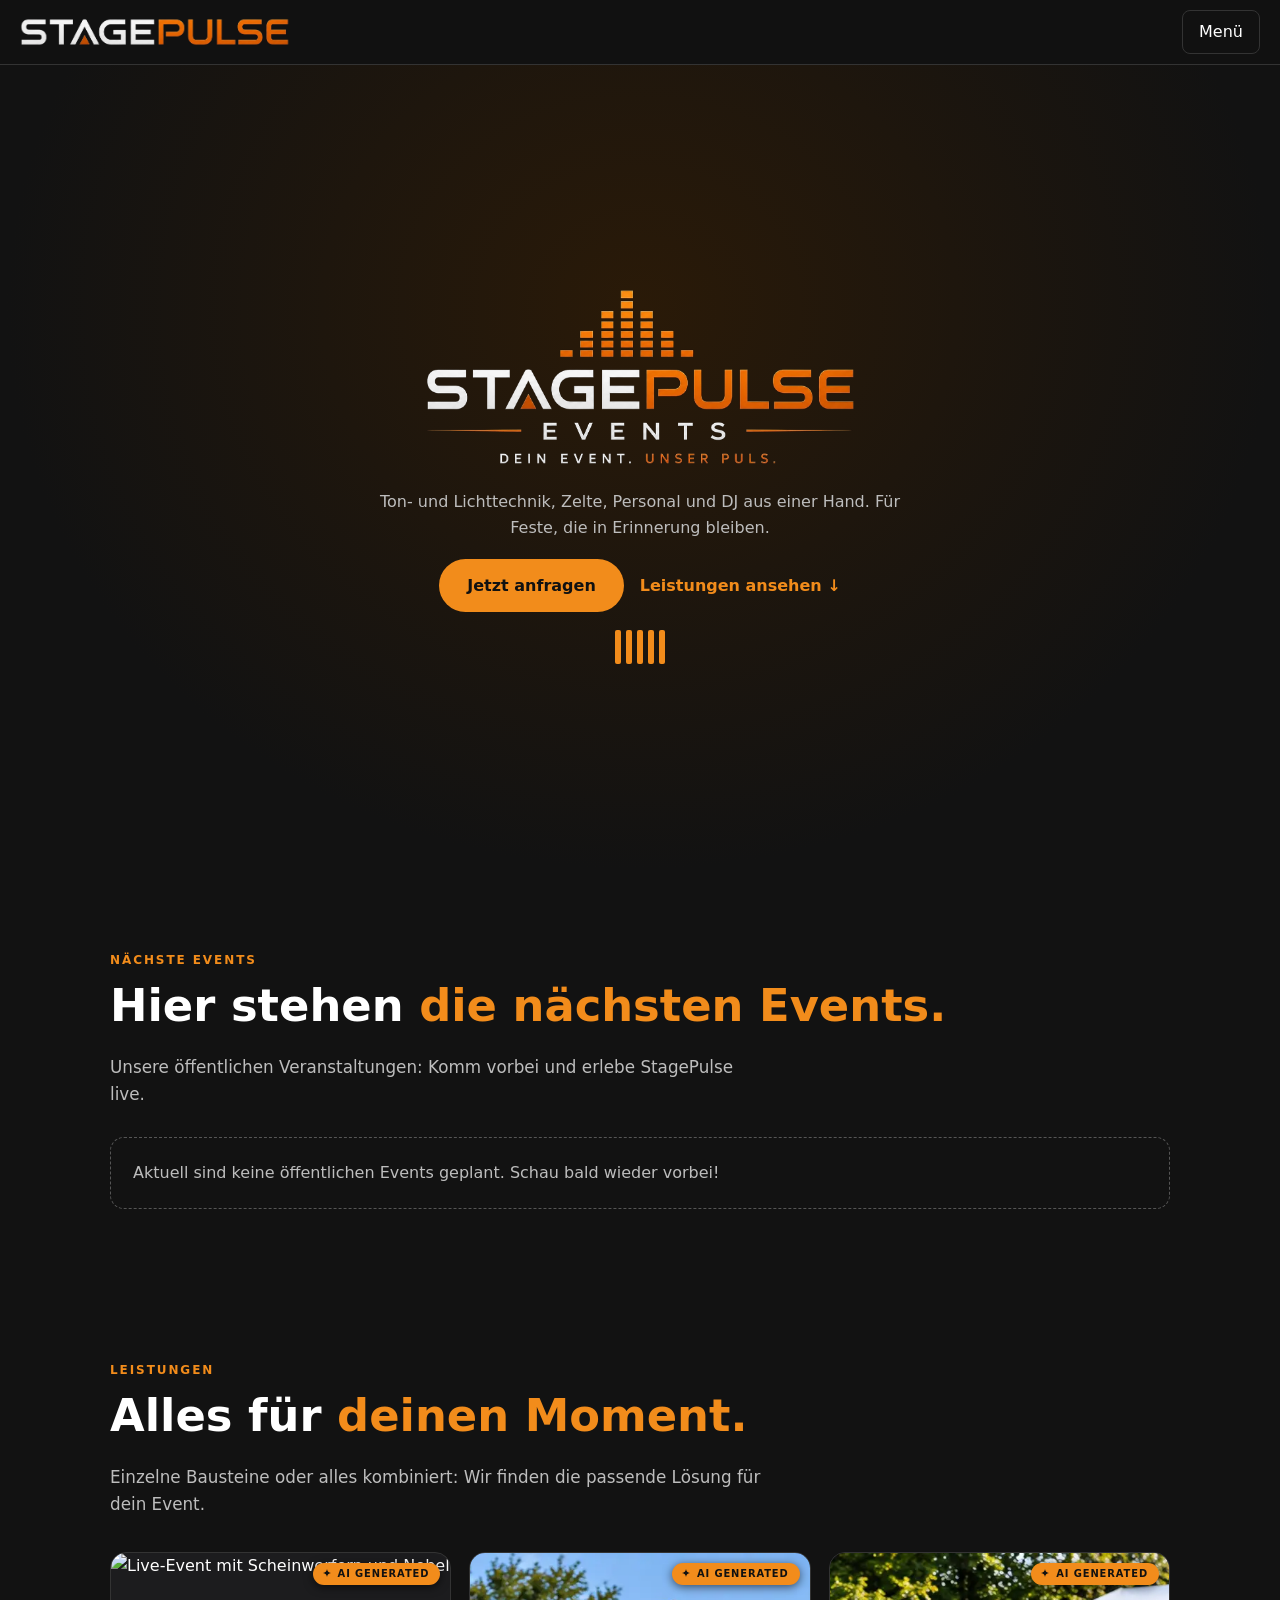
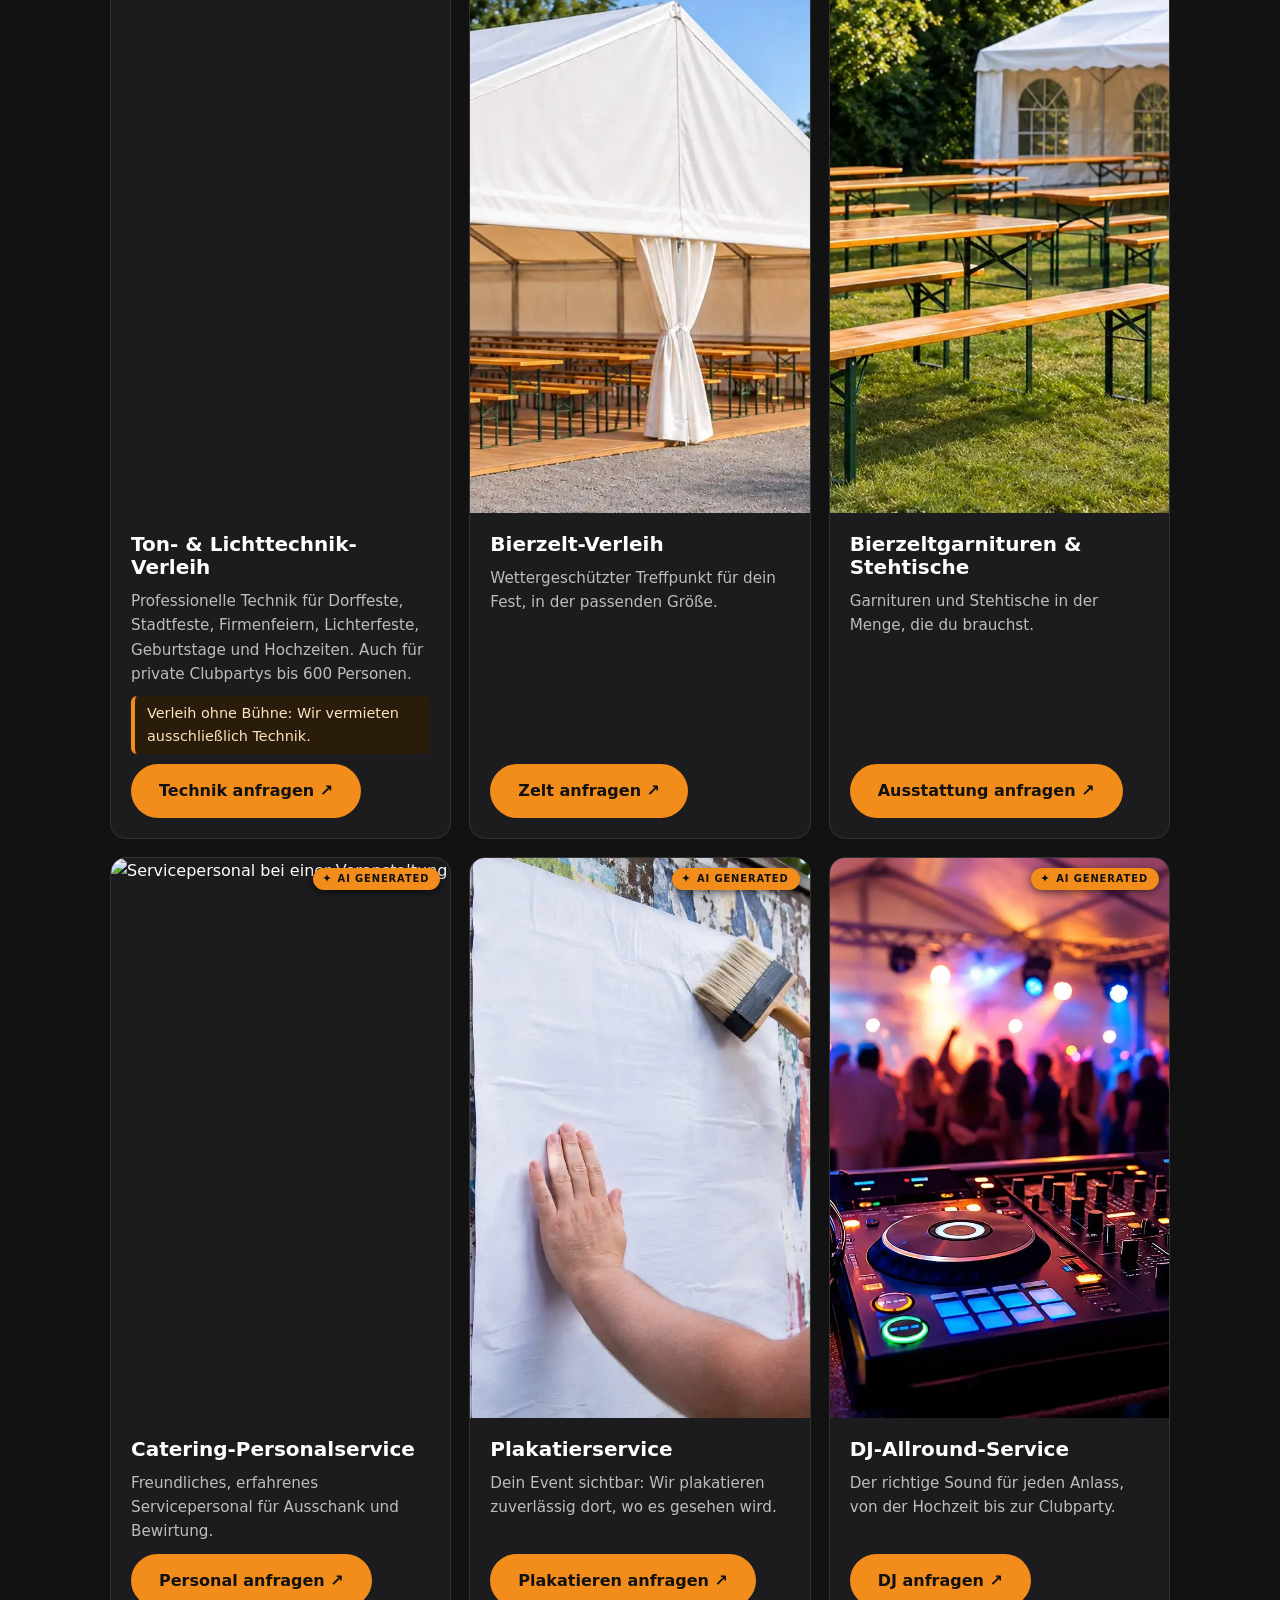
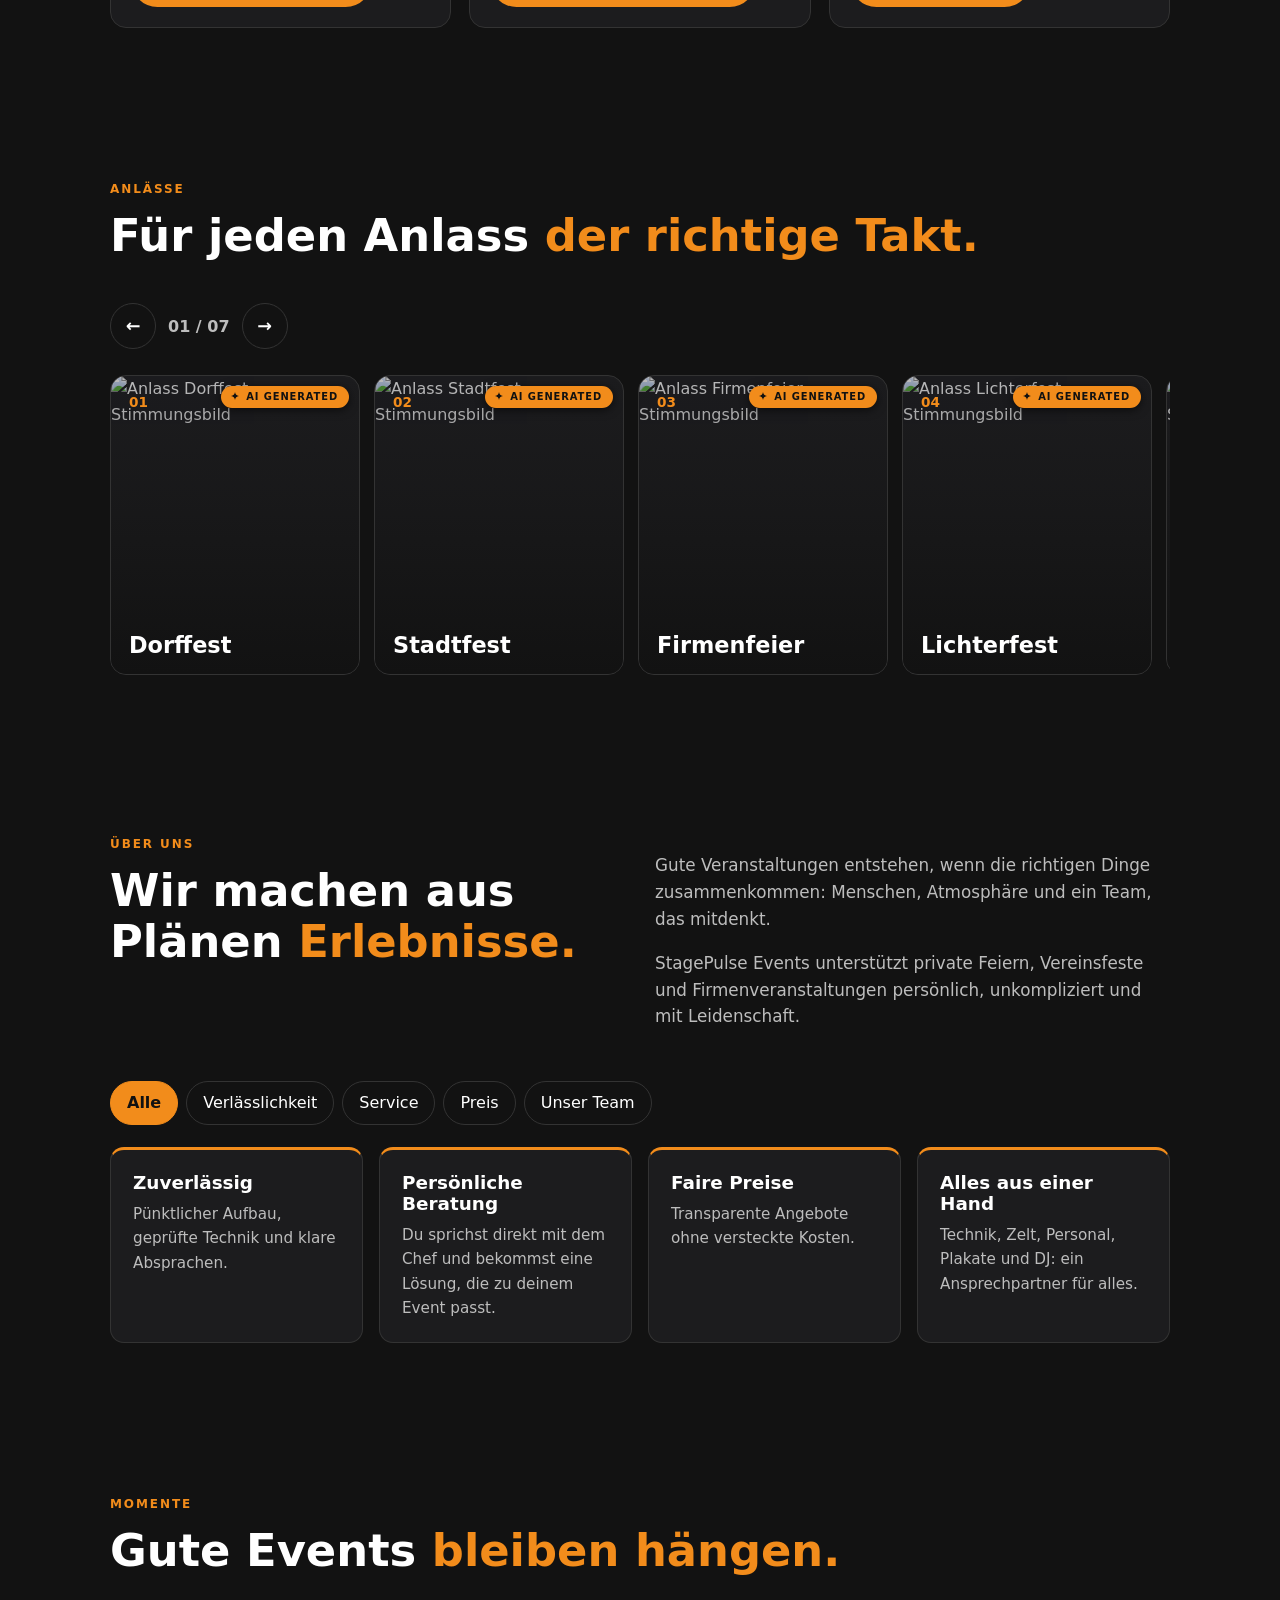
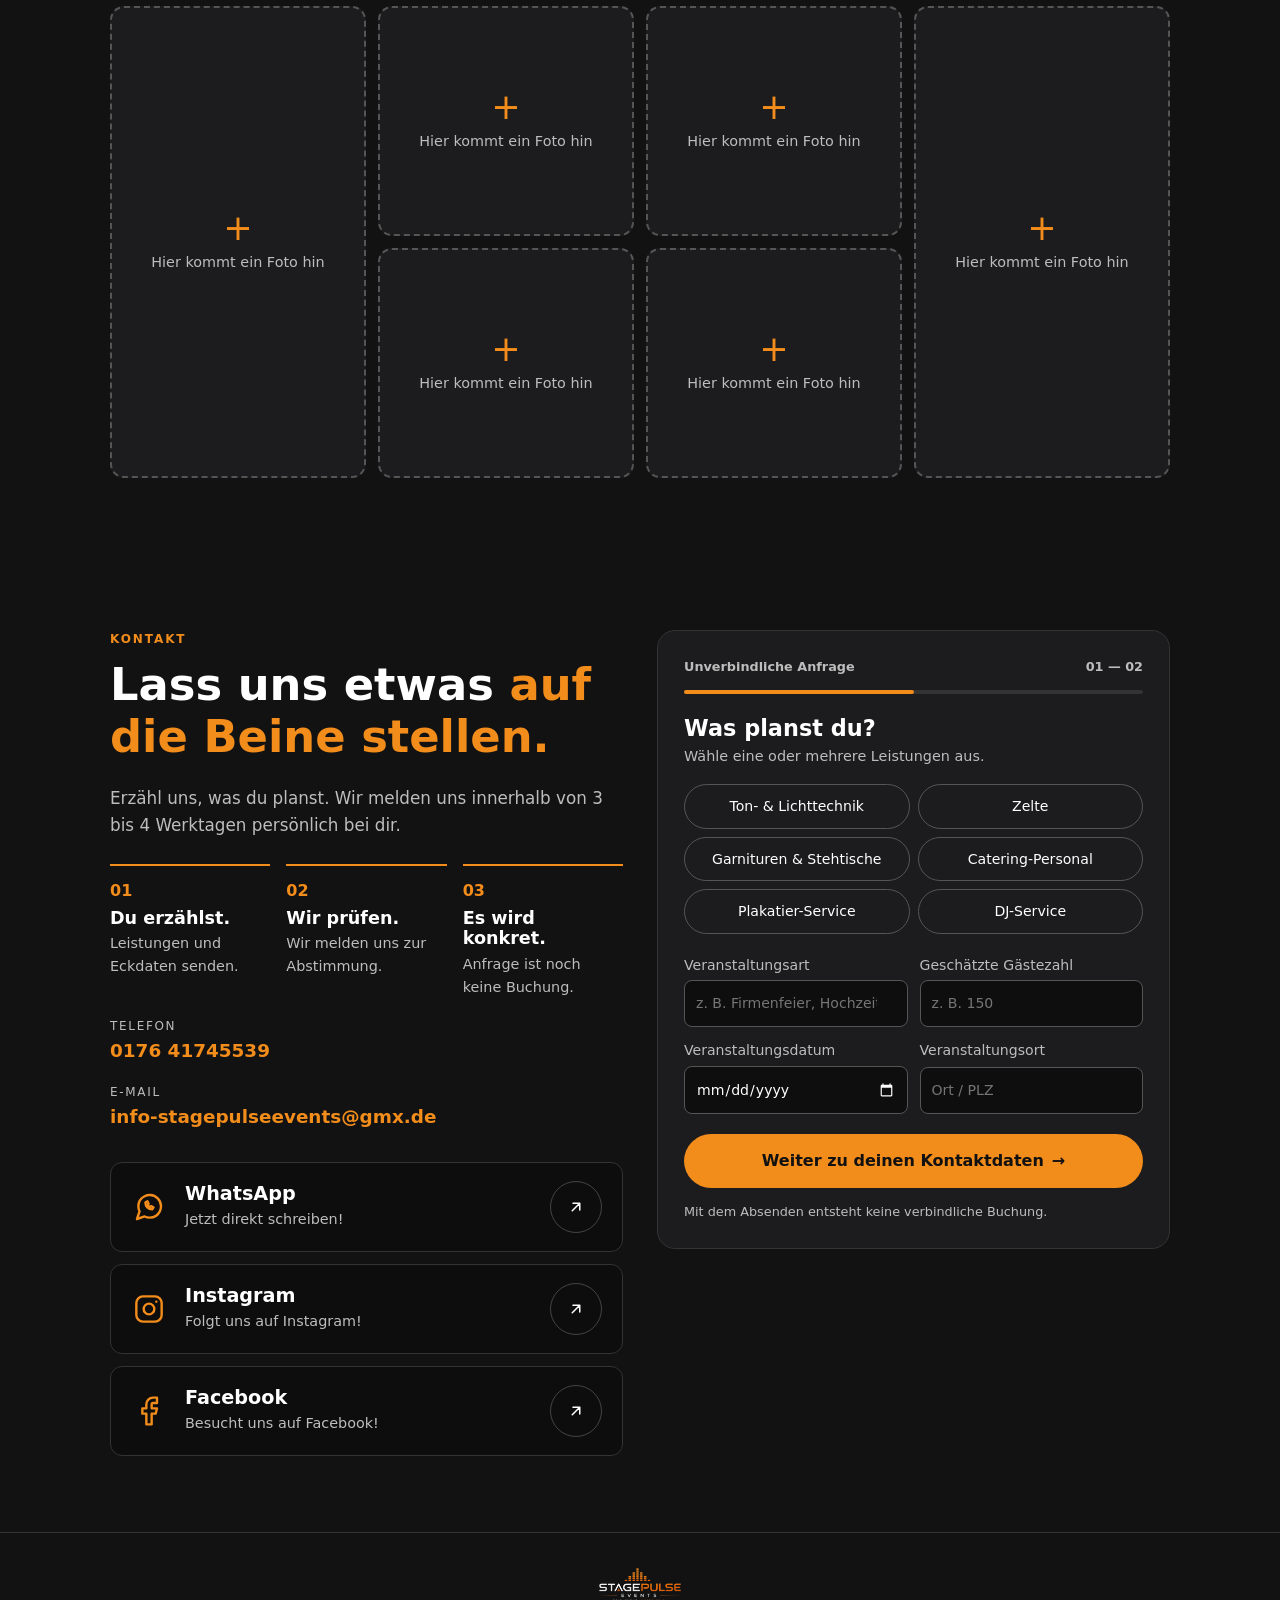
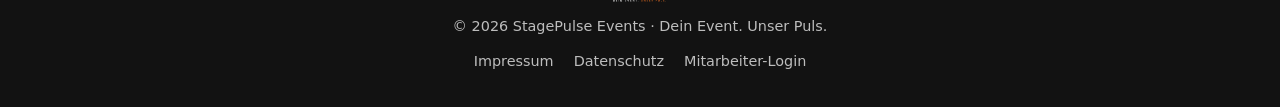
==== commit 918d79e2: "Add files via upload" ====
--- a/index.html
+++ b/index.html
@@ -5,8 +5,8 @@
 <main>
 <section class="hero" id="start"><div class="hero-image" aria-hidden="true"></div><h1 class="reveal"><img class="hero-logo" src="assets/logo.webp" alt="StagePulse Events – Dein Event. Unser Puls." width="440" height="189"></h1><p class="hero-copy">Ton- und Lichttechnik, Zelte, Personal und DJ aus einer Hand. Für Feste, die in Erinnerung bleiben.</p><div class="hero-actions"><a class="button button-primary" href="#anfrage">Jetzt anfragen</a><a class="text-link" href="#leistungen">Leistungen ansehen ↓</a></div><span class="eq" aria-hidden="true"><i></i><i></i><i></i><i></i><i></i></span></section>
 <section class="section-wrap" id="events"><div class="section-kicker">Nächste Events</div><h2>Hier stehen <span>die nächsten Events.</span></h2><p class="lead">Unsere öffentlichen Veranstaltungen: Komm vorbei und erlebe StagePulse live.</p><div class="events-list" id="event-list" aria-live="polite"><p class="events-empty">Events werden geladen …</p></div></section>
-<section class="section-wrap" id="leistungen"><div class="section-kicker">Leistungen</div><h2>Alles für <span>deinen Moment.</span></h2><p class="lead">Einzelne Bausteine oder alles kombiniert: Wir finden die passende Lösung für dein Event.</p><div class="grid"><article class="card"><img src="https://images.unsplash.com/photo-1506157786151-b8491531f063?auto=format&fit=crop&w=900&q=80" alt="Live-Event mit Scheinwerfern und Nebel" loading="lazy" width="900" height="560"><div class="b"><h3>Ton- &amp; Lichttechnik-Verleih</h3><p>Professionelle Technik für Dorffeste, Stadtfeste, Firmenfeiern, Lichterfeste, Geburtstage und Hochzeiten. Auch für private Clubpartys bis 600 Personen.</p><p class="note-ob">Verleih ohne Bühne: Wir vermieten ausschließlich Technik.</p><button class="button button-primary inquiry-shortcut" data-service="Ton- und Lichttechnik">Technik anfragen ↗</button></div></article><article class="card"><img src="assets/Bierzelte.webp" alt="Festlich beleuchtetes Zelt am Abend" loading="lazy" width="900" height="560"><div class="b"><h3>Bierzelt-Verleih</h3><p>Wettergeschützter Treffpunkt für dein Fest, in der passenden Größe.</p><button class="button button-primary inquiry-shortcut" data-service="Bierzelt- und Zeltverleih">Zelt anfragen ↗</button></div></article><article class="card"><img src="assets/Bierzeltgarnituren.webp" alt="Gedeckte Tische und Bänke bei einer Feier" loading="lazy" width="900" height="560"><div class="b"><h3>Bierzeltgarnituren &amp; Stehtische</h3><p>Garnituren und Stehtische in der Menge, die du brauchst.</p><button class="button button-primary inquiry-shortcut" data-service="Bierzeltgarnituren und Stehtische">Ausstattung anfragen ↗</button></div></article><article class="card"><img src="https://images.unsplash.com/photo-1555244162-803834f70033?auto=format&fit=crop&w=900&q=80" alt="Servicepersonal bei einer Veranstaltung" loading="lazy" width="900" height="560"><div class="b"><h3>Catering-Personalservice</h3><p>Freundliches, erfahrenes Servicepersonal für Ausschank und Bewirtung.</p><button class="button button-primary inquiry-shortcut" data-service="Catering-Personal-Service">Personal anfragen ↗</button></div></article><article class="card"><img src="assets/Plakatierservice.webp" alt="Plakatwand mit Veranstaltungswerbung" loading="lazy" width="900" height="560"><div class="b"><h3>Plakatierservice</h3><p>Dein Event sichtbar: Wir plakatieren zuverlässig dort, wo es gesehen wird.</p><button class="button button-primary inquiry-shortcut" data-service="Plakatier-Service">Plakatieren anfragen ↗</button></div></article><article class="card"><img src="assets/DJService.webp" alt="DJ am Mischpult bei einer Party" loading="lazy" width="900" height="560"><div class="b"><h3>DJ-Allround-Service</h3><p>Der richtige Sound für jeden Anlass, von der Hochzeit bis zur Clubparty.</p><button class="button button-primary inquiry-shortcut" data-service="DJ-Allround-Service">DJ anfragen ↗</button></div></article></div></section>
-<section class="section-wrap" id="anlaesse"><div class="occ-head"><div><div class="section-kicker">Anlässe</div><h2>Für jeden Anlass <span>der richtige Takt.</span></h2></div><div class="occ-ctrl"><button type="button" id="occ-prev" aria-label="Vorheriger Anlass">←</button><span id="occ-count" aria-live="polite">01 / 07</span><button type="button" id="occ-next" aria-label="Nächster Anlass">→</button></div></div><div class="occ-row" id="occ-row" tabindex="0" role="region" aria-label="Anlässe, horizontal scrollbar"><article class="occ-card"><img src="https://images.unsplash.com/photo-1519167758481-83f550bb49b3?auto=format&fit=crop&w=600&q=80" alt="Anlass Dorffest: Stimmungsbild" loading="lazy" width="600" height="600"><div class="card-shade"></div><b>01</b><h3>Dorffest</h3></article><article class="occ-card"><img src="https://images.unsplash.com/photo-1470229722913-7c0e2dbbafd3?auto=format&fit=crop&w=600&q=80" alt="Anlass Stadtfest: Stimmungsbild" loading="lazy" width="600" height="600"><div class="card-shade"></div><b>02</b><h3>Stadtfest</h3></article><article class="occ-card"><img src="https://images.unsplash.com/photo-1511795409834-ef04bbd61622?auto=format&fit=crop&w=600&q=80" alt="Anlass Firmenfeier: Stimmungsbild" loading="lazy" width="600" height="600"><div class="card-shade"></div><b>03</b><h3>Firmenfeier</h3></article><article class="occ-card"><img src="https://images.unsplash.com/photo-1506157786151-b8491531f063?auto=format&fit=crop&w=600&q=80" alt="Anlass Lichterfest: Stimmungsbild" loading="lazy" width="600" height="600"><div class="card-shade"></div><b>04</b><h3>Lichterfest</h3></article><article class="occ-card"><img src="https://images.unsplash.com/photo-1514525253161-7a46d19cd819?auto=format&fit=crop&w=600&q=80" alt="Anlass Geburtstag: Stimmungsbild" loading="lazy" width="600" height="600"><div class="card-shade"></div><b>05</b><h3>Geburtstag</h3></article><article class="occ-card"><img src="https://images.unsplash.com/photo-1511795409834-ef04bbd61622?auto=format&fit=crop&w=600&q=80" alt="Anlass Hochzeit: Stimmungsbild" loading="lazy" width="600" height="600"><div class="card-shade"></div><b>06</b><h3>Hochzeit</h3></article><article class="occ-card"><img src="https://images.unsplash.com/photo-1571266028243-d220c9c3b6c8?auto=format&fit=crop&w=600&q=80" alt="Anlass Clubparty: Stimmungsbild" loading="lazy" width="600" height="600"><div class="card-shade"></div><b>07</b><h3>Clubparty</h3></article></div></section>
+<section class="section-wrap" id="leistungen"><div class="section-kicker">Leistungen</div><h2>Alles für <span>deinen Moment.</span></h2><p class="lead">Einzelne Bausteine oder alles kombiniert: Wir finden die passende Lösung für dein Event.</p><div class="grid"><article class="card"><div class="media"><img src="https://images.unsplash.com/photo-1506157786151-b8491531f063?auto=format&fit=crop&w=900&q=80" alt="Live-Event mit Scheinwerfern und Nebel" loading="lazy" width="900" height="560"><span class="ai-badge"><svg viewBox="0 0 24 24" fill="currentColor" aria-hidden="true"><path d="M12 2c.6 4.8 3.2 7.4 8 8-4.8.6-7.4 3.2-8 8-.6-4.8-3.2-7.4-8-8 4.8-.6 7.4-3.2 8-8z"/></svg>AI GENERATED</span></div><div class="b"><h3>Ton- &amp; Lichttechnik-Verleih</h3><p>Professionelle Technik für Dorffeste, Stadtfeste, Firmenfeiern, Lichterfeste, Geburtstage und Hochzeiten. Auch für private Clubpartys bis 600 Personen.</p><p class="note-ob">Verleih ohne Bühne: Wir vermieten ausschließlich Technik.</p><button class="button button-primary inquiry-shortcut" data-service="Ton- und Lichttechnik">Technik anfragen ↗</button></div></article><article class="card"><div class="media"><img src="assets/Bierzelte.webp" alt="Festlich beleuchtetes Zelt am Abend" loading="lazy" width="900" height="560"><span class="ai-badge"><svg viewBox="0 0 24 24" fill="currentColor" aria-hidden="true"><path d="M12 2c.6 4.8 3.2 7.4 8 8-4.8.6-7.4 3.2-8 8-.6-4.8-3.2-7.4-8-8 4.8-.6 7.4-3.2 8-8z"/></svg>AI GENERATED</span></div><div class="b"><h3>Bierzelt-Verleih</h3><p>Wettergeschützter Treffpunkt für dein Fest, in der passenden Größe.</p><button class="button button-primary inquiry-shortcut" data-service="Bierzelt- und Zeltverleih">Zelt anfragen ↗</button></div></article><article class="card"><div class="media"><img src="assets/Bierzeltgarnituren.webp" alt="Gedeckte Tische und Bänke bei einer Feier" loading="lazy" width="900" height="560"><span class="ai-badge"><svg viewBox="0 0 24 24" fill="currentColor" aria-hidden="true"><path d="M12 2c.6 4.8 3.2 7.4 8 8-4.8.6-7.4 3.2-8 8-.6-4.8-3.2-7.4-8-8 4.8-.6 7.4-3.2 8-8z"/></svg>AI GENERATED</span></div><div class="b"><h3>Bierzeltgarnituren &amp; Stehtische</h3><p>Garnituren und Stehtische in der Menge, die du brauchst.</p><button class="button button-primary inquiry-shortcut" data-service="Bierzeltgarnituren und Stehtische">Ausstattung anfragen ↗</button></div></article><article class="card"><div class="media"><img src="https://images.unsplash.com/photo-1555244162-803834f70033?auto=format&fit=crop&w=900&q=80" alt="Servicepersonal bei einer Veranstaltung" loading="lazy" width="900" height="560"><span class="ai-badge"><svg viewBox="0 0 24 24" fill="currentColor" aria-hidden="true"><path d="M12 2c.6 4.8 3.2 7.4 8 8-4.8.6-7.4 3.2-8 8-.6-4.8-3.2-7.4-8-8 4.8-.6 7.4-3.2 8-8z"/></svg>AI GENERATED</span></div><div class="b"><h3>Catering-Personalservice</h3><p>Freundliches, erfahrenes Servicepersonal für Ausschank und Bewirtung.</p><button class="button button-primary inquiry-shortcut" data-service="Catering-Personal-Service">Personal anfragen ↗</button></div></article><article class="card"><div class="media"><img src="assets/Plakatierservice.webp" alt="Plakatwand mit Veranstaltungswerbung" loading="lazy" width="900" height="560"><span class="ai-badge"><svg viewBox="0 0 24 24" fill="currentColor" aria-hidden="true"><path d="M12 2c.6 4.8 3.2 7.4 8 8-4.8.6-7.4 3.2-8 8-.6-4.8-3.2-7.4-8-8 4.8-.6 7.4-3.2 8-8z"/></svg>AI GENERATED</span></div><div class="b"><h3>Plakatierservice</h3><p>Dein Event sichtbar: Wir plakatieren zuverlässig dort, wo es gesehen wird.</p><button class="button button-primary inquiry-shortcut" data-service="Plakatier-Service">Plakatieren anfragen ↗</button></div></article><article class="card"><div class="media"><img src="assets/DJService.webp" alt="DJ am Mischpult bei einer Party" loading="lazy" width="900" height="560"><span class="ai-badge"><svg viewBox="0 0 24 24" fill="currentColor" aria-hidden="true"><path d="M12 2c.6 4.8 3.2 7.4 8 8-4.8.6-7.4 3.2-8 8-.6-4.8-3.2-7.4-8-8 4.8-.6 7.4-3.2 8-8z"/></svg>AI GENERATED</span></div><div class="b"><h3>DJ-Allround-Service</h3><p>Der richtige Sound für jeden Anlass, von der Hochzeit bis zur Clubparty.</p><button class="button button-primary inquiry-shortcut" data-service="DJ-Allround-Service">DJ anfragen ↗</button></div></article></div></section>
+<section class="section-wrap" id="anlaesse"><div class="occ-head"><div><div class="section-kicker">Anlässe</div><h2>Für jeden Anlass <span>der richtige Takt.</span></h2></div><div class="occ-ctrl"><button type="button" id="occ-prev" aria-label="Vorheriger Anlass">←</button><span id="occ-count" aria-live="polite">01 / 07</span><button type="button" id="occ-next" aria-label="Nächster Anlass">→</button></div></div><div class="occ-row" id="occ-row" tabindex="0" role="region" aria-label="Anlässe, horizontal scrollbar"><article class="occ-card"><img src="https://images.unsplash.com/photo-1519167758481-83f550bb49b3?auto=format&fit=crop&w=600&q=80" alt="Anlass Dorffest: Stimmungsbild" loading="lazy" width="600" height="600"><div class="card-shade"></div><span class="ai-badge"><svg viewBox="0 0 24 24" fill="currentColor" aria-hidden="true"><path d="M12 2c.6 4.8 3.2 7.4 8 8-4.8.6-7.4 3.2-8 8-.6-4.8-3.2-7.4-8-8 4.8-.6 7.4-3.2 8-8z"/></svg>AI GENERATED</span><b>01</b><h3>Dorffest</h3></article><article class="occ-card"><img src="https://images.unsplash.com/photo-1470229722913-7c0e2dbbafd3?auto=format&fit=crop&w=600&q=80" alt="Anlass Stadtfest: Stimmungsbild" loading="lazy" width="600" height="600"><div class="card-shade"></div><span class="ai-badge"><svg viewBox="0 0 24 24" fill="currentColor" aria-hidden="true"><path d="M12 2c.6 4.8 3.2 7.4 8 8-4.8.6-7.4 3.2-8 8-.6-4.8-3.2-7.4-8-8 4.8-.6 7.4-3.2 8-8z"/></svg>AI GENERATED</span><b>02</b><h3>Stadtfest</h3></article><article class="occ-card"><img src="https://images.unsplash.com/photo-1511795409834-ef04bbd61622?auto=format&fit=crop&w=600&q=80" alt="Anlass Firmenfeier: Stimmungsbild" loading="lazy" width="600" height="600"><div class="card-shade"></div><span class="ai-badge"><svg viewBox="0 0 24 24" fill="currentColor" aria-hidden="true"><path d="M12 2c.6 4.8 3.2 7.4 8 8-4.8.6-7.4 3.2-8 8-.6-4.8-3.2-7.4-8-8 4.8-.6 7.4-3.2 8-8z"/></svg>AI GENERATED</span><b>03</b><h3>Firmenfeier</h3></article><article class="occ-card"><img src="https://images.unsplash.com/photo-1506157786151-b8491531f063?auto=format&fit=crop&w=600&q=80" alt="Anlass Lichterfest: Stimmungsbild" loading="lazy" width="600" height="600"><div class="card-shade"></div><span class="ai-badge"><svg viewBox="0 0 24 24" fill="currentColor" aria-hidden="true"><path d="M12 2c.6 4.8 3.2 7.4 8 8-4.8.6-7.4 3.2-8 8-.6-4.8-3.2-7.4-8-8 4.8-.6 7.4-3.2 8-8z"/></svg>AI GENERATED</span><b>04</b><h3>Lichterfest</h3></article><article class="occ-card"><img src="https://images.unsplash.com/photo-1514525253161-7a46d19cd819?auto=format&fit=crop&w=600&q=80" alt="Anlass Geburtstag: Stimmungsbild" loading="lazy" width="600" height="600"><div class="card-shade"></div><span class="ai-badge"><svg viewBox="0 0 24 24" fill="currentColor" aria-hidden="true"><path d="M12 2c.6 4.8 3.2 7.4 8 8-4.8.6-7.4 3.2-8 8-.6-4.8-3.2-7.4-8-8 4.8-.6 7.4-3.2 8-8z"/></svg>AI GENERATED</span><b>05</b><h3>Geburtstag</h3></article><article class="occ-card"><img src="https://images.unsplash.com/photo-1511795409834-ef04bbd61622?auto=format&fit=crop&w=600&q=80" alt="Anlass Hochzeit: Stimmungsbild" loading="lazy" width="600" height="600"><div class="card-shade"></div><span class="ai-badge"><svg viewBox="0 0 24 24" fill="currentColor" aria-hidden="true"><path d="M12 2c.6 4.8 3.2 7.4 8 8-4.8.6-7.4 3.2-8 8-.6-4.8-3.2-7.4-8-8 4.8-.6 7.4-3.2 8-8z"/></svg>AI GENERATED</span><b>06</b><h3>Hochzeit</h3></article><article class="occ-card"><img src="https://images.unsplash.com/photo-1571266028243-d220c9c3b6c8?auto=format&fit=crop&w=600&q=80" alt="Anlass Clubparty: Stimmungsbild" loading="lazy" width="600" height="600"><div class="card-shade"></div><span class="ai-badge"><svg viewBox="0 0 24 24" fill="currentColor" aria-hidden="true"><path d="M12 2c.6 4.8 3.2 7.4 8 8-4.8.6-7.4 3.2-8 8-.6-4.8-3.2-7.4-8-8 4.8-.6 7.4-3.2 8-8z"/></svg>AI GENERATED</span><b>07</b><h3>Clubparty</h3></article></div></section>
 <section class="section-wrap" id="ueber-uns"><div class="intro-grid"><div><div class="section-kicker">Über uns</div><h2>Wir machen aus Plänen <span>Erlebnisse.</span></h2></div><div><p class="lead">Gute Veranstaltungen entstehen, wenn die richtigen Dinge zusammenkommen: Menschen, Atmosphäre und ein Team, das mitdenkt.</p><p class="lead">StagePulse Events unterstützt private Feiern, Vereinsfeste und Firmenveranstaltungen persönlich, unkompliziert und mit Leidenschaft.</p></div></div><div class="adv-filter" role="group" aria-label="Vorteile filtern"><button type="button" aria-pressed="true" data-f="all">Alle</button><button type="button" aria-pressed="false" data-f="a">Verlässlichkeit</button><button type="button" aria-pressed="false" data-f="b">Service</button><button type="button" aria-pressed="false" data-f="c">Preis</button><button type="button" aria-pressed="false" data-f="team">Unser Team</button></div><div class="adv-grid" id="adv-grid"><div class="adv" data-c="a"><h3>Zuverlässig</h3><p>Pünktlicher Aufbau, geprüfte Technik und klare Absprachen.</p></div><div class="adv" data-c="b"><h3>Persönliche Beratung</h3><p>Du sprichst direkt mit dem Chef und bekommst eine Lösung, die zu deinem Event passt.</p></div><div class="adv" data-c="c"><h3>Faire Preise</h3><p>Transparente Angebote ohne versteckte Kosten.</p></div><div class="adv" data-c="b"><h3>Alles aus einer Hand</h3><p>Technik, Zelt, Personal, Plakate und DJ: ein Ansprechpartner für alles.</p></div></div><div id="team-panel" hidden><div id="team-list"><p class="events-empty">Team wird geladen …</p></div></div></section>
 <section class="section-wrap" id="momente"><div class="section-kicker">Momente</div><h2>Gute Events <span>bleiben hängen.</span></h2><!-- Fotos: jeden Platzhalter &lt;figure class="moment moment-slot"&gt; durch &lt;figure class="moment"&gt;&lt;img src="..." alt="Beschreibung" loading="lazy"&gt;&lt;/figure&gt; ersetzen -->
 <div class="moment-grid"><figure data-slot="1" class="moment moment-slot tall"><span aria-hidden="true">+</span><span>Hier kommt ein Foto hin</span></figure><figure data-slot="2" class="moment moment-slot "><span aria-hidden="true">+</span><span>Hier kommt ein Foto hin</span></figure><figure data-slot="3" class="moment moment-slot "><span aria-hidden="true">+</span><span>Hier kommt ein Foto hin</span></figure><figure data-slot="4" class="moment moment-slot tall"><span aria-hidden="true">+</span><span>Hier kommt ein Foto hin</span></figure><figure data-slot="5" class="moment moment-slot "><span aria-hidden="true">+</span><span>Hier kommt ein Foto hin</span></figure><figure data-slot="6" class="moment moment-slot "><span aria-hidden="true">+</span><span>Hier kommt ein Foto hin</span></figure></div></section>
--- a/styles.css
+++ b/styles.css
@@ -97,3 +97,8 @@
 .social-go{flex:none;width:52px;height:52px;border-radius:50%;border:1px solid #444;display:grid;place-items:center;color:#fff;transition:.2s}.social-go svg{width:18px;height:18px}
 .social-card:hover .social-go{background:var(--ac);border-color:var(--ac);color:#111}
 @media(max-width:420px){.social-card{gap:14px;padding:14px}.social-go{width:44px;height:44px}}
+
+.media{position:relative}
+.ai-badge{position:absolute;top:10px;right:10px;z-index:3;display:inline-flex;align-items:center;gap:5px;padding:5px 11px 5px 8px;border-radius:999px;background:var(--ac);color:#111;font:800 .62rem/1 var(--font);letter-spacing:.09em;text-transform:uppercase;box-shadow:0 2px 10px #0009;pointer-events:none;white-space:nowrap}
+.ai-badge svg{width:12px;height:12px;flex:none}
+@media(max-width:420px){.ai-badge{top:8px;right:8px;padding:4px 9px 4px 7px;font-size:.58rem}}
